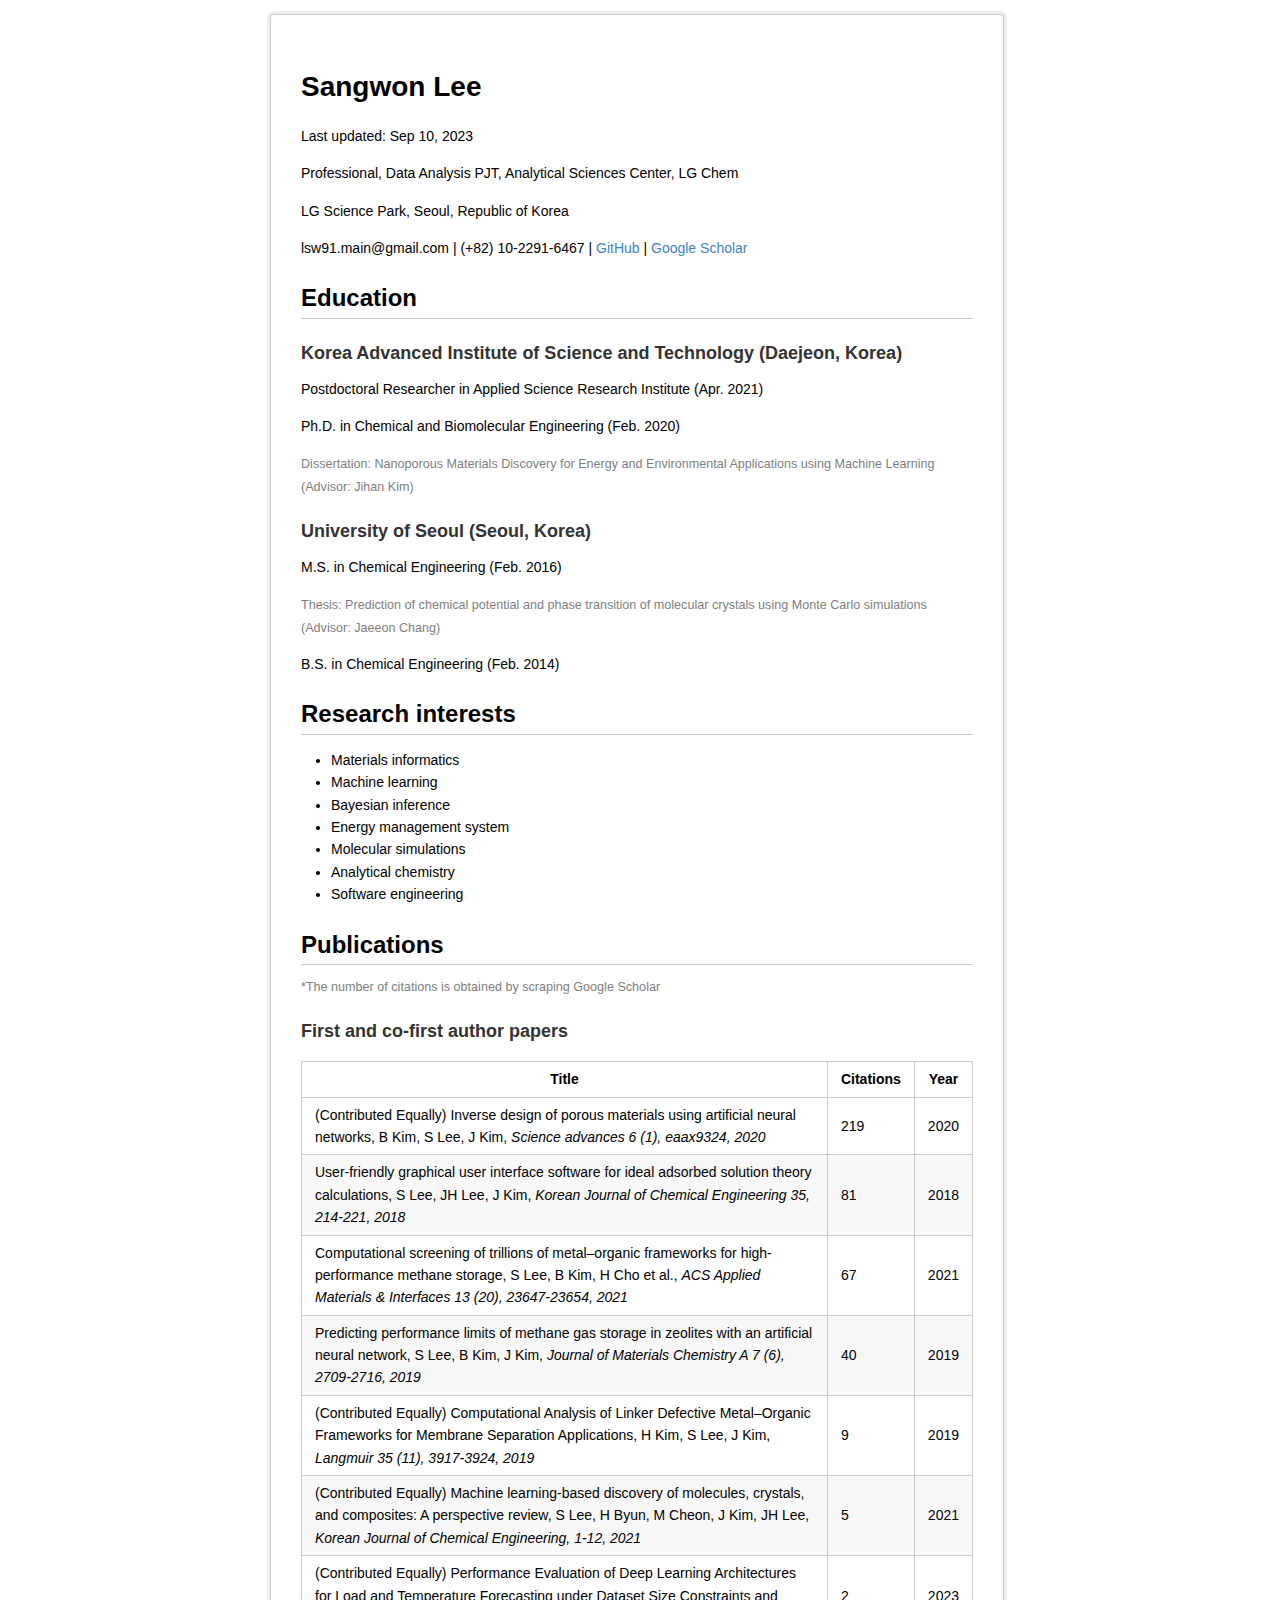
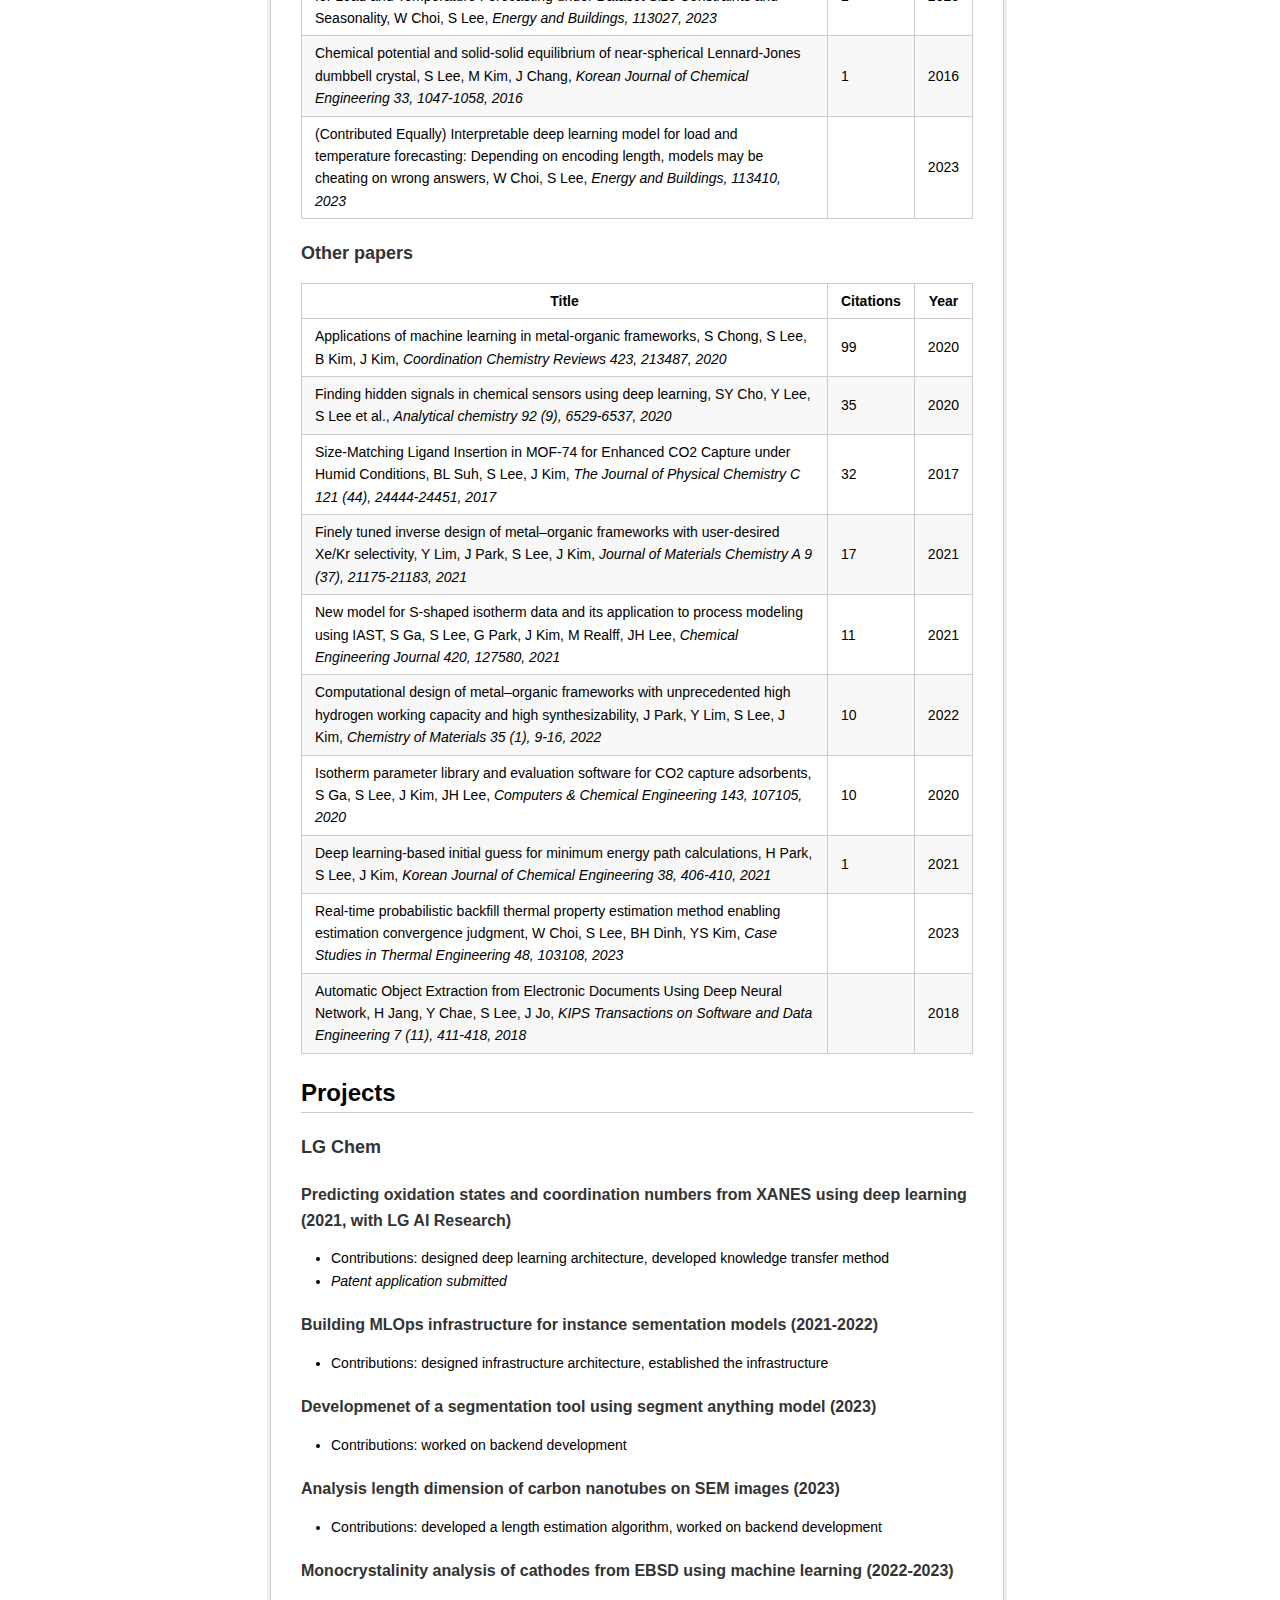
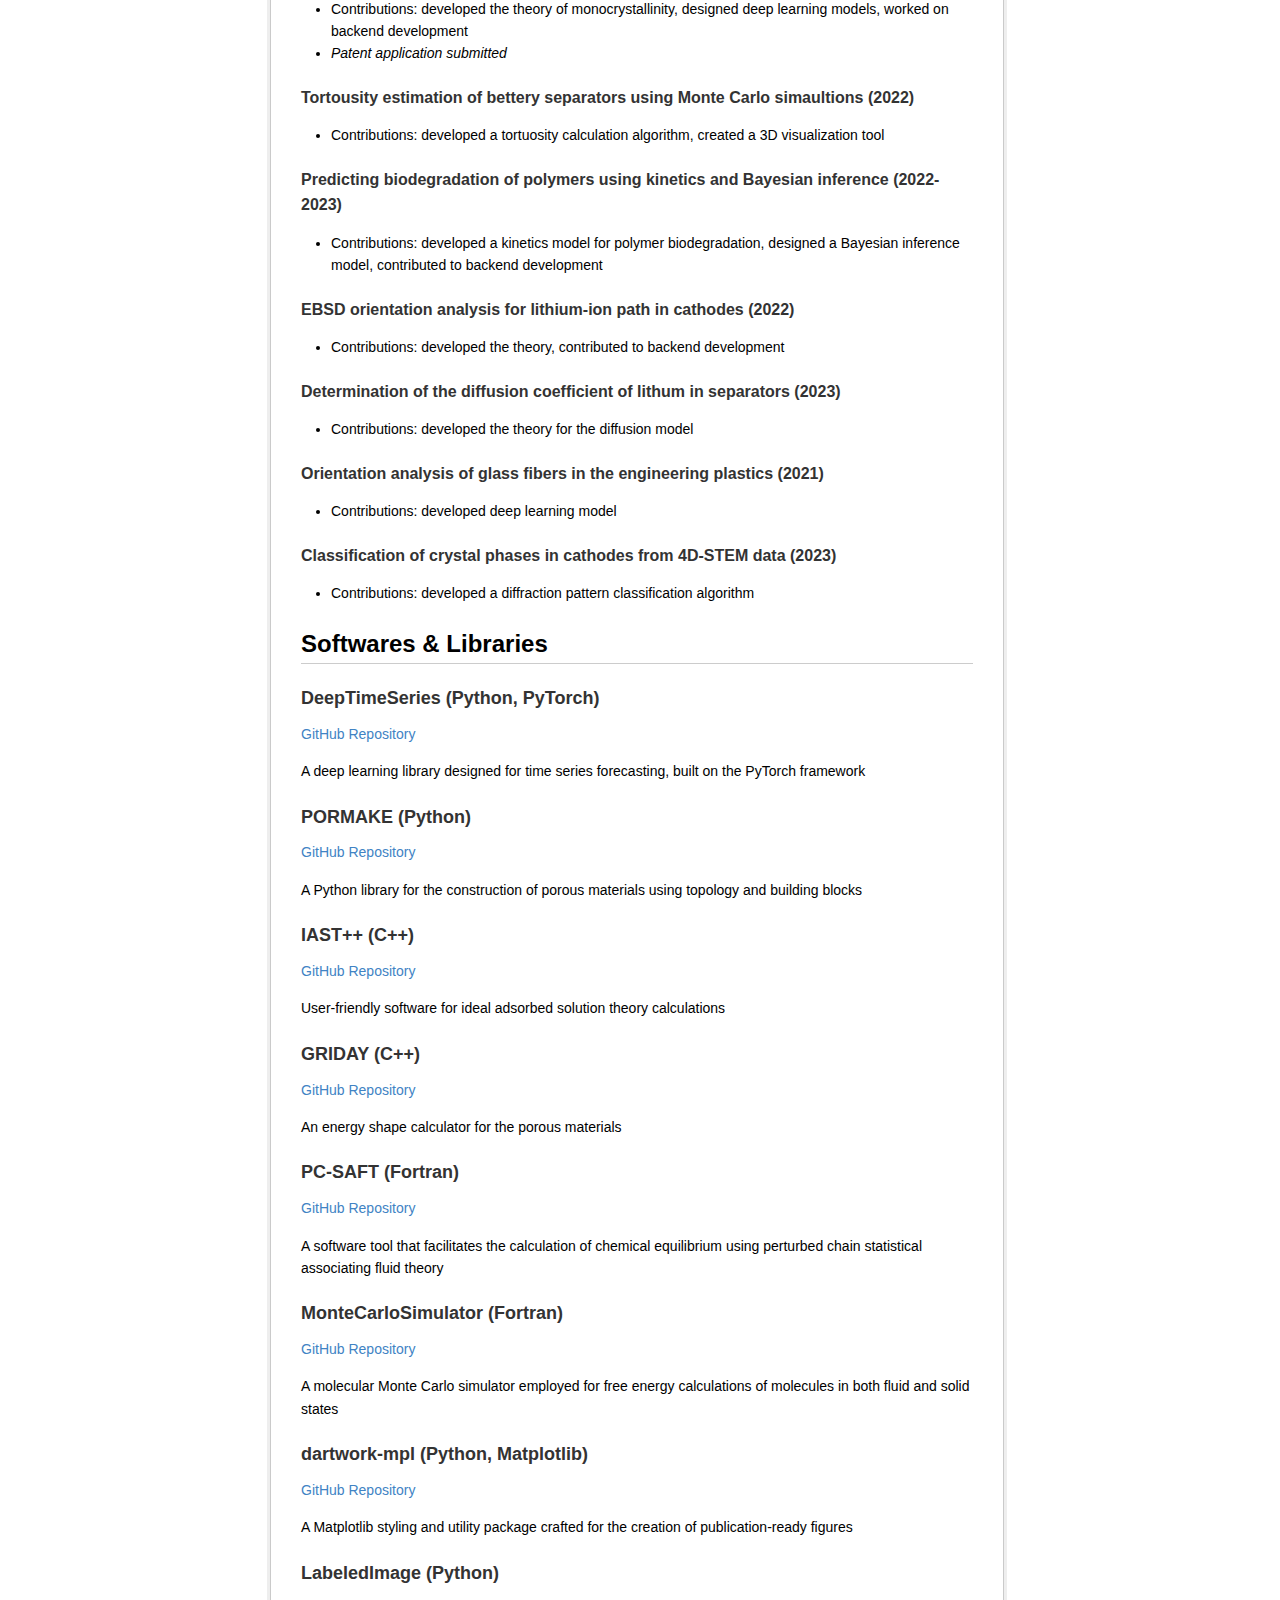
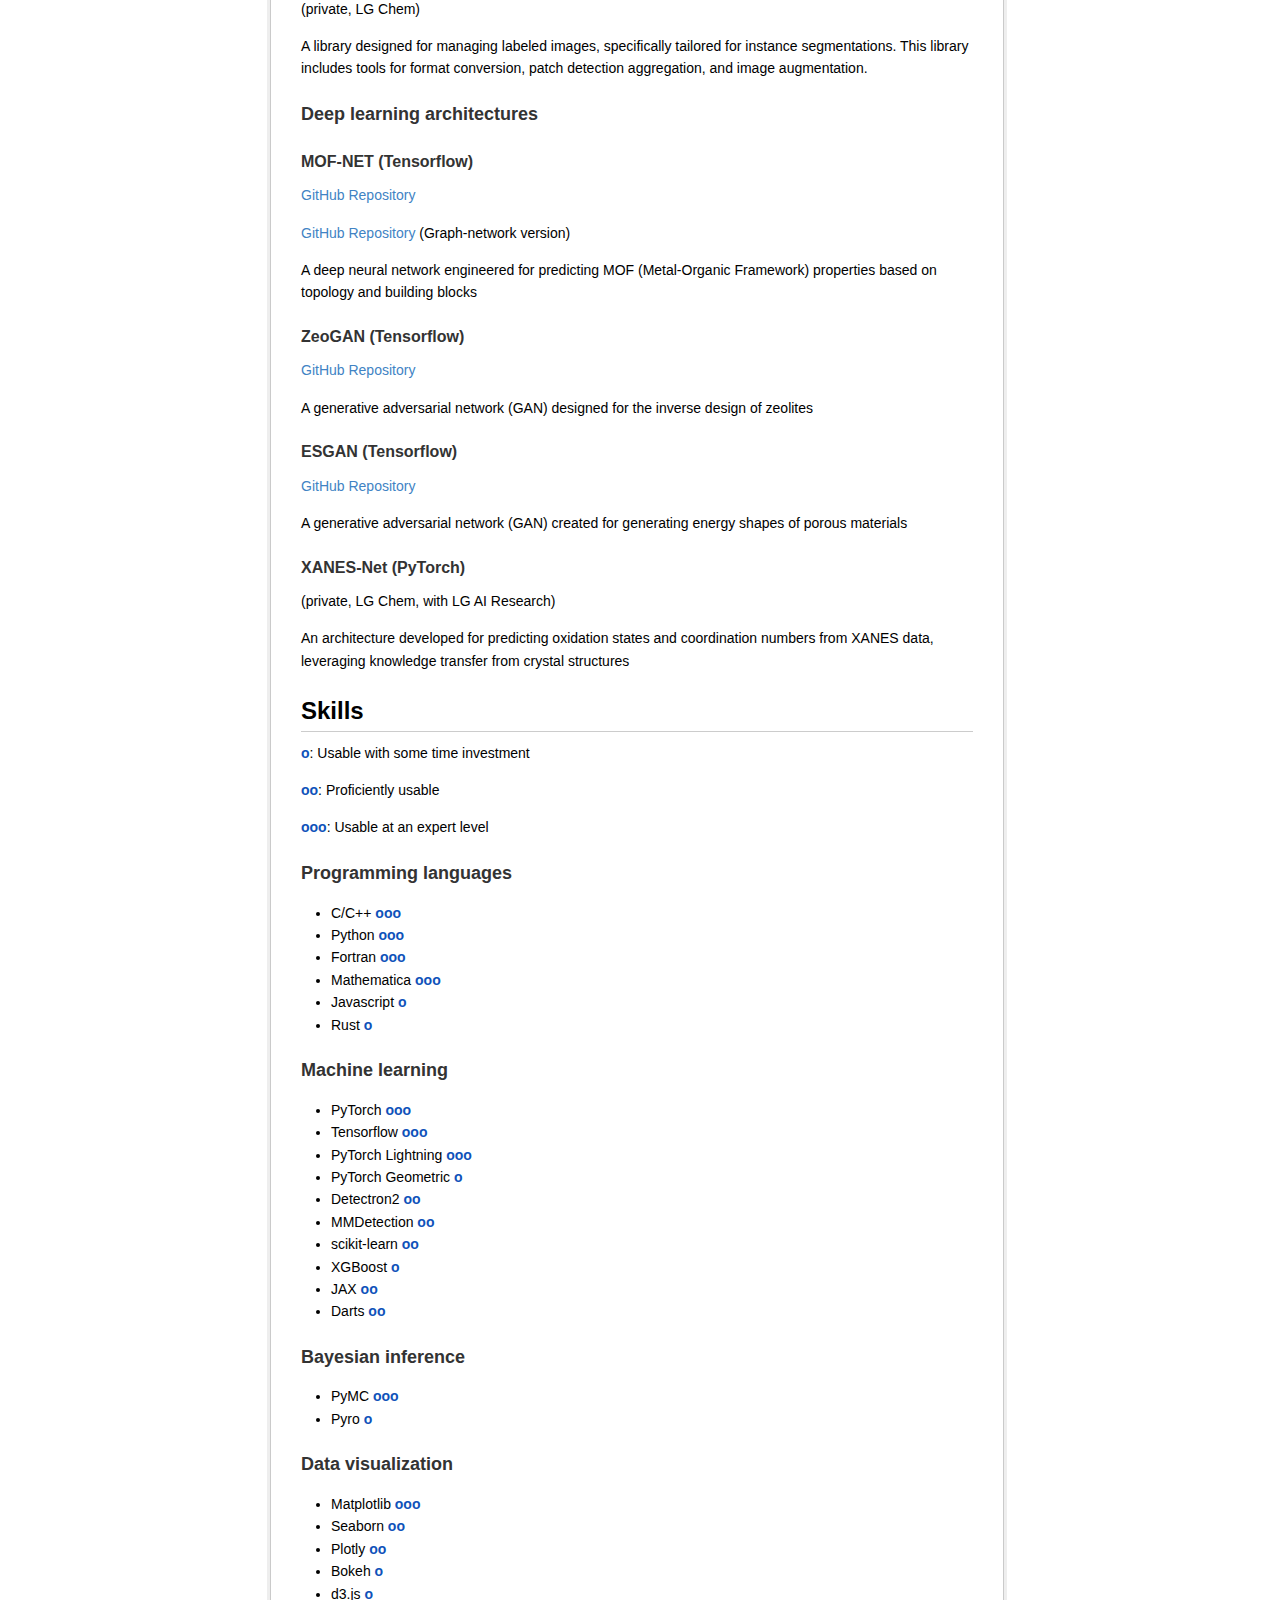
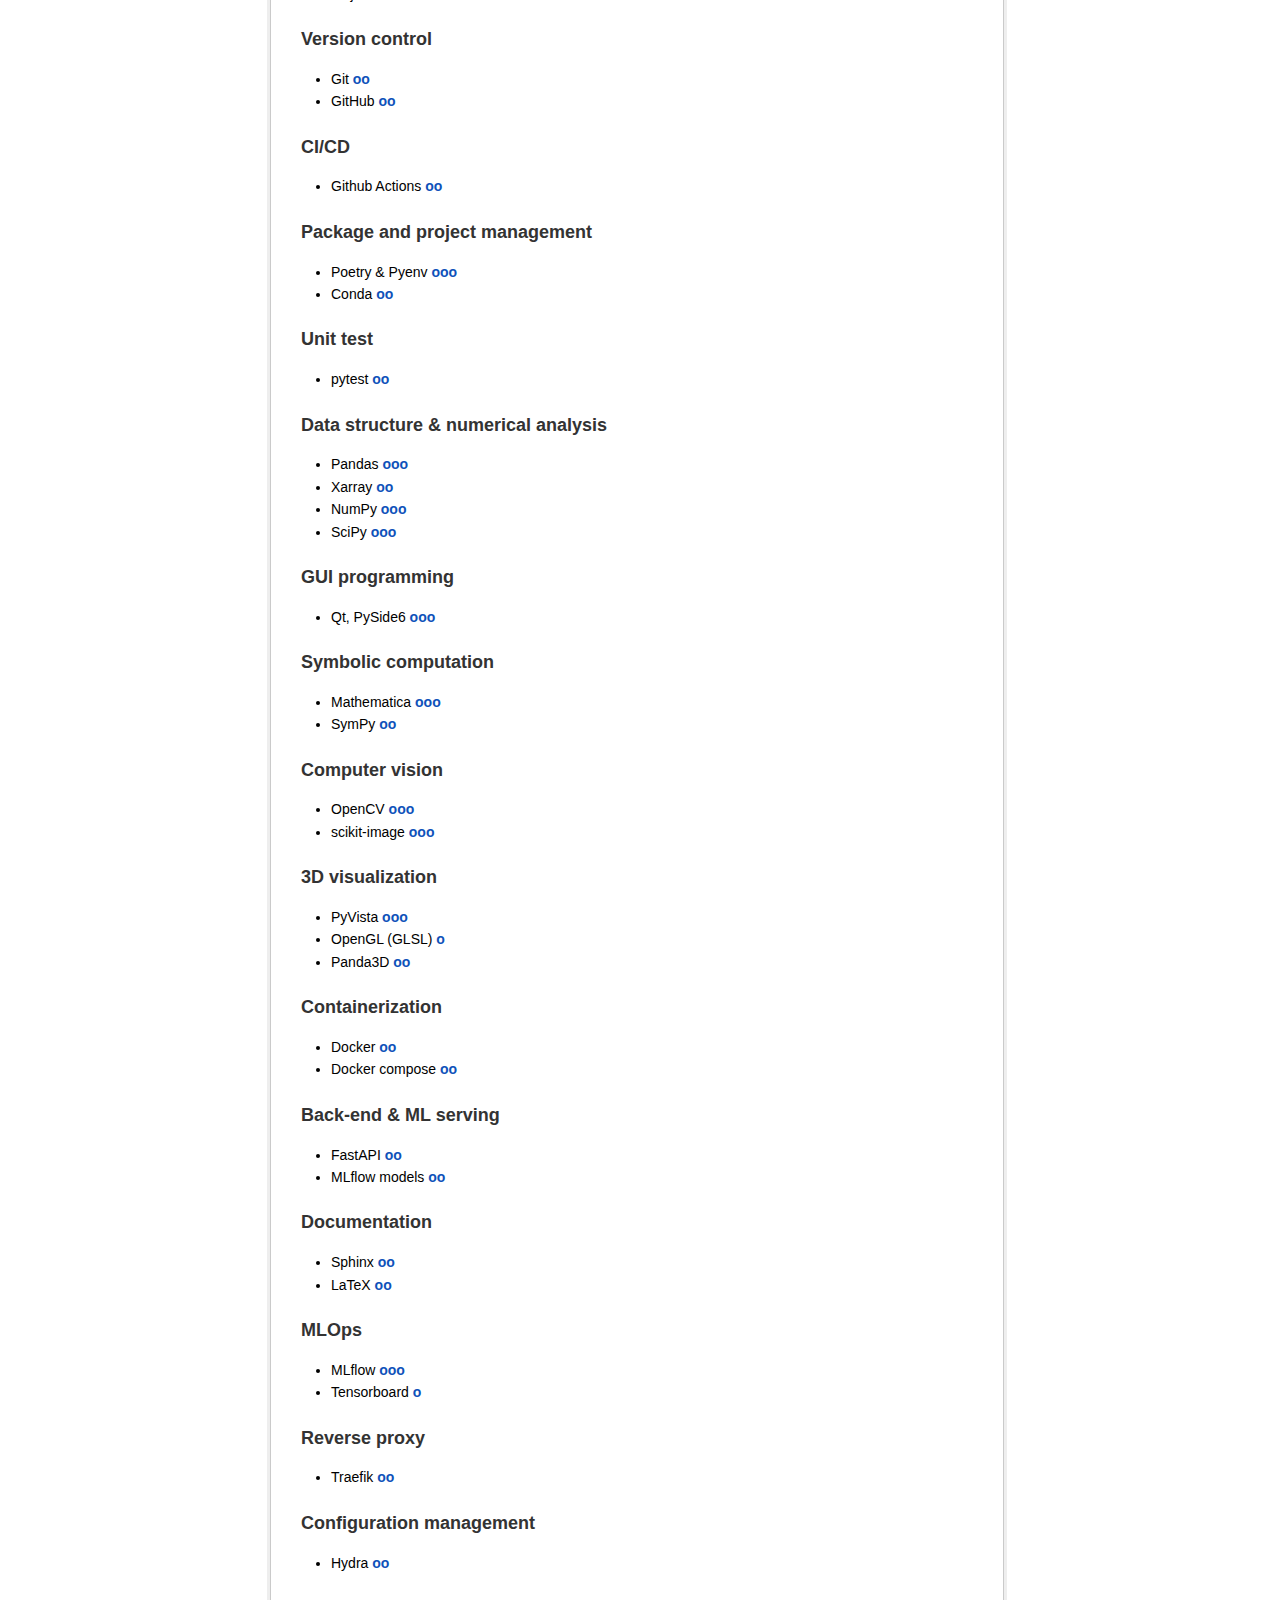
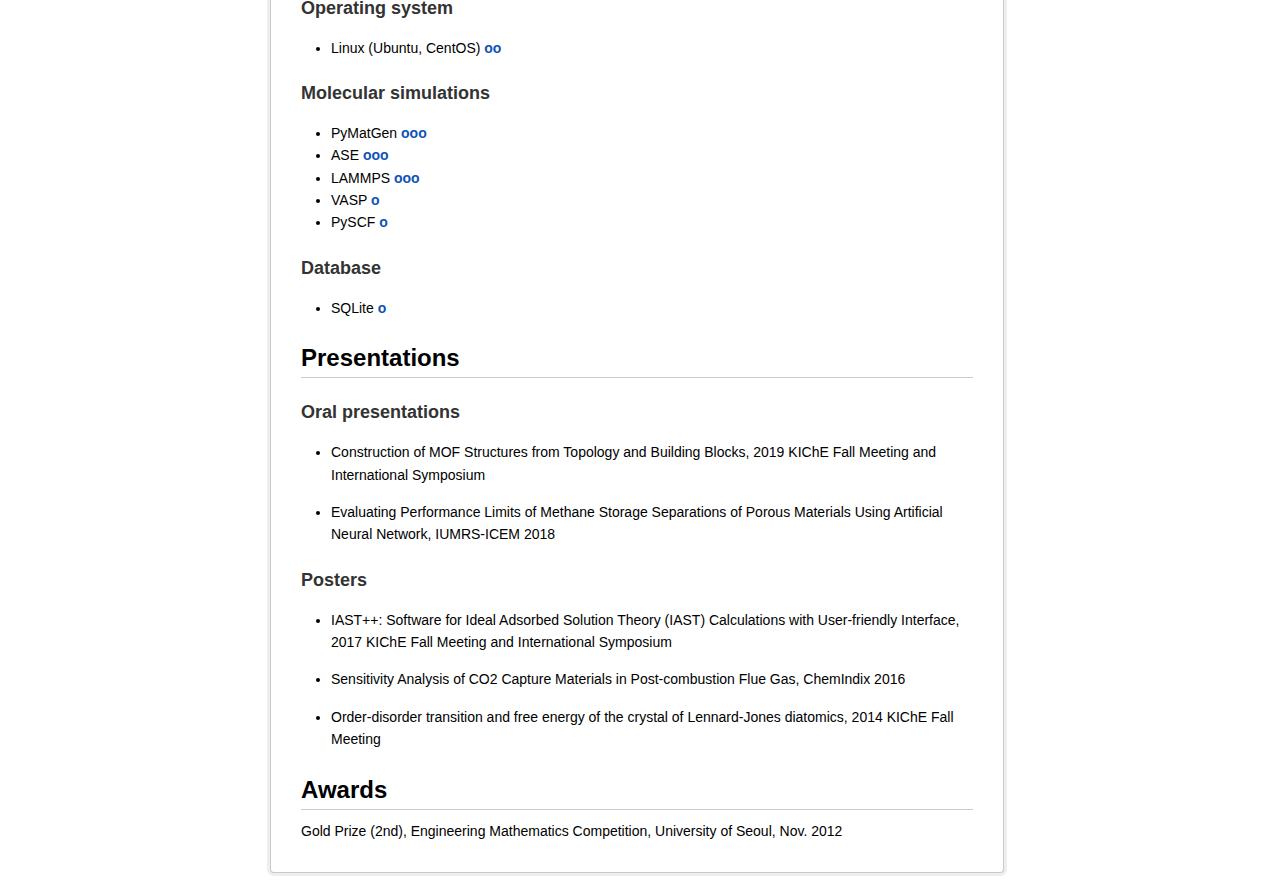
==== Curriculum Vitae - Sangwon Lee.html @ f8ebe9ea "Update CV" ====
<!DOCTYPE html>
<html xmlns="http://www.w3.org/1999/xhtml" lang="" xml:lang="">
<head>
  <meta charset="utf-8" />
  <meta name="generator" content="pandoc" />
  <meta name="viewport" content="width=device-width, initial-scale=1.0, user-scalable=yes" />
  <title>Sangwon Lee</title>
  <style>
    code{white-space: pre-wrap;}
    span.smallcaps{font-variant: small-caps;}
    span.underline{text-decoration: underline;}
    div.column{display: inline-block; vertical-align: top; width: 50%;}
    div.hanging-indent{margin-left: 1.5em; text-indent: -1.5em;}
    ul.task-list{list-style: none;}
    .display.math{display: block; text-align: center; margin: 0.5rem auto;}
  </style>
  <link rel="stylesheet" href="github-pandoc.css" />
  <!--[if lt IE 9]>
    <script src="//cdnjs.cloudflare.com/ajax/libs/html5shiv/3.7.3/html5shiv-printshiv.min.js"></script>
  <![endif]-->
</head>
<body>
<header id="title-block-header">
<h1 class="title">Sangwon Lee</h1>
</header>
<p>Last updated: Sep 10, 2023</p>
<p>Professional, Data Analysis PJT, Analytical Sciences Center, LG
Chem</p>
<p>LG Science Park, Seoul, Republic of Korea</p>
<p>lsw91.main@gmail.com | (+82) 10-2291-6467 | <a
href="https://github.com/Sangwon91">GitHub</a> | <a
href="https://scholar.google.com/citations?user=-TInzSAAAAAJ">Google
Scholar</a></p>
<h2 id="education">Education</h2>
<h3
id="korea-advanced-institute-of-science-and-technology-daejeon-korea">Korea
Advanced Institute of Science and Technology (Daejeon, Korea)</h3>
<p>Postdoctoral Researcher in Applied Science Research Institute
(Apr. 2021)</p>
<p>Ph.D. in Chemical and Biomolecular Engineering (Feb. 2020)</p>
<p><span style="font-size: 90%; color: gray">Dissertation: Nanoporous
Materials Discovery for Energy and Environmental Applications using
Machine Learning (Advisor: Jihan Kim)</span></p>
<h3 id="university-of-seoul-seoul-korea">University of Seoul (Seoul,
Korea)</h3>
<p>M.S. in Chemical Engineering (Feb. 2016)</p>
<p><span style="font-size: 90%; color: gray">Thesis: Prediction of
chemical potential and phase transition of molecular crystals using
Monte Carlo simulations (Advisor: Jaeeon Chang)</span></p>
<p>B.S. in Chemical Engineering (Feb. 2014)</p>
<h2 id="research-interests">Research interests</h2>
<ul>
<li>Materials informatics</li>
<li>Machine learning</li>
<li>Bayesian inference</li>
<li>Energy management system</li>
<li>Molecular simulations</li>
<li>Analytical chemistry</li>
<li>Software engineering</li>
</ul>
<h2 id="publications">Publications</h2>
<p><span style="font-size: 90%; color: gray">*The number of citations is
obtained by scraping Google Scholar</span></p>
<div class="line-block"></div>
<h3 id="first-and-co-first-author-papers">First and co-first author
papers</h3>
<table>
<colgroup>
<col style="width: 92%" />
<col style="width: 4%" />
<col style="width: 2%" />
</colgroup>
<thead>
<tr class="header">
<th>Title</th>
<th>Citations</th>
<th>Year</th>
</tr>
</thead>
<tbody>
<tr class="odd">
<td>(Contributed Equally) Inverse design of porous materials using
artificial neural networks, B Kim, S Lee, J Kim, <em>Science advances 6
(1), eaax9324, 2020</em></td>
<td>219</td>
<td>2020</td>
</tr>
<tr class="even">
<td>User-friendly graphical user interface software for ideal adsorbed
solution theory calculations, S Lee, JH Lee, J Kim, <em>Korean Journal
of Chemical Engineering 35, 214-221, 2018</em></td>
<td>81</td>
<td>2018</td>
</tr>
<tr class="odd">
<td>Computational screening of trillions of metal–organic frameworks for
high-performance methane storage, S Lee, B Kim, H Cho et al., <em>ACS
Applied Materials &amp; Interfaces 13 (20), 23647-23654, 2021</em></td>
<td>67</td>
<td>2021</td>
</tr>
<tr class="even">
<td>Predicting performance limits of methane gas storage in zeolites
with an artificial neural network, S Lee, B Kim, J Kim, <em>Journal of
Materials Chemistry A 7 (6), 2709-2716, 2019</em></td>
<td>40</td>
<td>2019</td>
</tr>
<tr class="odd">
<td>(Contributed Equally) Computational Analysis of Linker Defective
Metal–Organic Frameworks for Membrane Separation Applications, H Kim, S
Lee, J Kim, <em>Langmuir 35 (11), 3917-3924, 2019</em></td>
<td>9</td>
<td>2019</td>
</tr>
<tr class="even">
<td>(Contributed Equally) Machine learning-based discovery of molecules,
crystals, and composites: A perspective review, S Lee, H Byun, M Cheon,
J Kim, JH Lee, <em>Korean Journal of Chemical Engineering, 1-12,
2021</em></td>
<td>5</td>
<td>2021</td>
</tr>
<tr class="odd">
<td>(Contributed Equally) Performance Evaluation of Deep Learning
Architectures for Load and Temperature Forecasting under Dataset Size
Constraints and Seasonality, W Choi, S Lee, <em>Energy and Buildings,
113027, 2023</em></td>
<td>2</td>
<td>2023</td>
</tr>
<tr class="even">
<td>Chemical potential and solid-solid equilibrium of near-spherical
Lennard-Jones dumbbell crystal, S Lee, M Kim, J Chang, <em>Korean
Journal of Chemical Engineering 33, 1047-1058, 2016</em></td>
<td>1</td>
<td>2016</td>
</tr>
<tr class="odd">
<td>(Contributed Equally) Interpretable deep learning model for load and
temperature forecasting: Depending on encoding length, models may be
cheating on wrong answers, W Choi, S Lee, <em>Energy and Buildings,
113410, 2023</em></td>
<td></td>
<td>2023</td>
</tr>
</tbody>
</table>
<h3 id="other-papers">Other papers</h3>
<table>
<colgroup>
<col style="width: 92%" />
<col style="width: 5%" />
<col style="width: 2%" />
</colgroup>
<thead>
<tr class="header">
<th>Title</th>
<th>Citations</th>
<th>Year</th>
</tr>
</thead>
<tbody>
<tr class="odd">
<td>Applications of machine learning in metal-organic frameworks, S
Chong, S Lee, B Kim, J Kim, <em>Coordination Chemistry Reviews 423,
213487, 2020</em></td>
<td>99</td>
<td>2020</td>
</tr>
<tr class="even">
<td>Finding hidden signals in chemical sensors using deep learning, SY
Cho, Y Lee, S Lee et al., <em>Analytical chemistry 92 (9), 6529-6537,
2020</em></td>
<td>35</td>
<td>2020</td>
</tr>
<tr class="odd">
<td>Size-Matching Ligand Insertion in MOF-74 for Enhanced CO2 Capture
under Humid Conditions, BL Suh, S Lee, J Kim, <em>The Journal of
Physical Chemistry C 121 (44), 24444-24451, 2017</em></td>
<td>32</td>
<td>2017</td>
</tr>
<tr class="even">
<td>Finely tuned inverse design of metal–organic frameworks with
user-desired Xe/Kr selectivity, Y Lim, J Park, S Lee, J Kim, <em>Journal
of Materials Chemistry A 9 (37), 21175-21183, 2021</em></td>
<td>17</td>
<td>2021</td>
</tr>
<tr class="odd">
<td>New model for S-shaped isotherm data and its application to process
modeling using IAST, S Ga, S Lee, G Park, J Kim, M Realff, JH Lee,
<em>Chemical Engineering Journal 420, 127580, 2021</em></td>
<td>11</td>
<td>2021</td>
</tr>
<tr class="even">
<td>Computational design of metal–organic frameworks with unprecedented
high hydrogen working capacity and high synthesizability, J Park, Y Lim,
S Lee, J Kim, <em>Chemistry of Materials 35 (1), 9-16, 2022</em></td>
<td>10</td>
<td>2022</td>
</tr>
<tr class="odd">
<td>Isotherm parameter library and evaluation software for CO2 capture
adsorbents, S Ga, S Lee, J Kim, JH Lee, <em>Computers &amp; Chemical
Engineering 143, 107105, 2020</em></td>
<td>10</td>
<td>2020</td>
</tr>
<tr class="even">
<td>Deep learning-based initial guess for minimum energy path
calculations, H Park, S Lee, J Kim, <em>Korean Journal of Chemical
Engineering 38, 406-410, 2021</em></td>
<td>1</td>
<td>2021</td>
</tr>
<tr class="odd">
<td>Real-time probabilistic backfill thermal property estimation method
enabling estimation convergence judgment, W Choi, S Lee, BH Dinh, YS
Kim, <em>Case Studies in Thermal Engineering 48, 103108, 2023</em></td>
<td></td>
<td>2023</td>
</tr>
<tr class="even">
<td>Automatic Object Extraction from Electronic Documents Using Deep
Neural Network, H Jang, Y Chae, S Lee, J Jo, <em>KIPS Transactions on
Software and Data Engineering 7 (11), 411-418, 2018</em></td>
<td></td>
<td>2018</td>
</tr>
</tbody>
</table>
<h2 id="projects">Projects</h2>
<h3 id="lg-chem">LG Chem</h3>
<h4
id="predicting-oxidation-states-and-coordination-numbers-from-xanes-using-deep-learning-2021-with-lg-ai-research">Predicting
oxidation states and coordination numbers from XANES using deep learning
(2021, with LG AI Research)</h4>
<ul>
<li>Contributions: designed deep learning architecture, developed
knowledge transfer method</li>
<li><em>Patent application submitted</em></li>
</ul>
<h4
id="building-mlops-infrastructure-for-instance-sementation-models-2021-2022">Building
MLOps infrastructure for instance sementation models (2021-2022)</h4>
<ul>
<li>Contributions: designed infrastructure architecture, established the
infrastructure</li>
</ul>
<h4
id="developmenet-of-a-segmentation-tool-using-segment-anything-model-2023">Developmenet
of a segmentation tool using segment anything model (2023)</h4>
<ul>
<li>Contributions: worked on backend development</li>
</ul>
<h4
id="analysis-length-dimension-of-carbon-nanotubes-on-sem-images-2023">Analysis
length dimension of carbon nanotubes on SEM images (2023)</h4>
<ul>
<li>Contributions: developed a length estimation algorithm, worked on
backend development</li>
</ul>
<h4
id="monocrystalinity-analysis-of-cathodes-from-ebsd-using-machine-learning-2022-2023">Monocrystalinity
analysis of cathodes from EBSD using machine learning (2022-2023)</h4>
<ul>
<li>Contributions: developed the theory of monocrystallinity, designed
deep learning models, worked on backend development</li>
<li><em>Patent application submitted</em></li>
</ul>
<h4
id="tortousity-estimation-of-bettery-separators-using-monte-carlo-simaultions-2022">Tortousity
estimation of bettery separators using Monte Carlo simaultions
(2022)</h4>
<ul>
<li>Contributions: developed a tortuosity calculation algorithm, created
a 3D visualization tool</li>
</ul>
<h4
id="predicting-biodegradation-of-polymers-using-kinetics-and-bayesian-inference-2022-2023">Predicting
biodegradation of polymers using kinetics and Bayesian inference
(2022-2023)</h4>
<ul>
<li>Contributions: developed a kinetics model for polymer
biodegradation, designed a Bayesian inference model, contributed to
backend development</li>
</ul>
<h4
id="ebsd-orientation-analysis-for-lithium-ion-path-in-cathodes-2022">EBSD
orientation analysis for lithium-ion path in cathodes (2022)</h4>
<ul>
<li>Contributions: developed the theory, contributed to backend
development</li>
</ul>
<h4
id="determination-of-the-diffusion-coefficient-of-lithum-in-separators-2023">Determination
of the diffusion coefficient of lithum in separators (2023)</h4>
<ul>
<li>Contributions: developed the theory for the diffusion model</li>
</ul>
<h4
id="orientation-analysis-of-glass-fibers-in-the-engineering-plastics-2021">Orientation
analysis of glass fibers in the engineering plastics (2021)</h4>
<ul>
<li>Contributions: developed deep learning model</li>
</ul>
<h4
id="classification-of-crystal-phases-in-cathodes-from-4d-stem-data-2023">Classification
of crystal phases in cathodes from 4D-STEM data (2023)</h4>
<ul>
<li>Contributions: developed a diffraction pattern classification
algorithm</li>
</ul>
<h2 id="softwares-libraries">Softwares &amp; Libraries</h2>
<h3 id="deeptimeseries-python-pytorch">DeepTimeSeries (Python,
PyTorch)</h3>
<p><a href="https://github.com/BET-lab/DeepTimeSeries">GitHub
Repository</a></p>
<p>A deep learning library designed for time series forecasting, built
on the PyTorch framework</p>
<h3 id="pormake-python">PORMAKE (Python)</h3>
<p><a href="https://github.com/Sangwon91/PORMAKE">GitHub
Repository</a></p>
<p>A Python library for the construction of porous materials using
topology and building blocks</p>
<h3 id="iast-c">IAST++ (C++)</h3>
<p><a href="https://github.com/Sangwon91/IASTpp">GitHub
Repository</a></p>
<p>User-friendly software for ideal adsorbed solution theory
calculations</p>
<h3 id="griday-c">GRIDAY (C++)</h3>
<p><a href="https://github.com/Sangwon91/GRIDAY">GitHub
Repository</a></p>
<p>An energy shape calculator for the porous materials</p>
<h3 id="pc-saft-fortran">PC-SAFT (Fortran)</h3>
<p><a href="https://github.com/Sangwon91/PC-SAFT">GitHub
Repository</a></p>
<p>A software tool that facilitates the calculation of chemical
equilibrium using perturbed chain statistical associating fluid
theory</p>
<h3 id="montecarlosimulator-fortran">MonteCarloSimulator (Fortran)</h3>
<p><a href="https://github.com/Sangwon91/MonteCarloSimulator">GitHub
Repository</a></p>
<p>A molecular Monte Carlo simulator employed for free energy
calculations of molecules in both fluid and solid states</p>
<h3 id="dartwork-mpl-python-matplotlib">dartwork-mpl (Python,
Matplotlib)</h3>
<p><a href="https://github.com/BET-lab/dartwork-mpl">GitHub
Repository</a></p>
<p>A Matplotlib styling and utility package crafted for the creation of
publication-ready figures</p>
<h3 id="labeledimage-python">LabeledImage (Python)</h3>
<p>(private, LG Chem)</p>
<p>A library designed for managing labeled images, specifically tailored
for instance segmentations. This library includes tools for format
conversion, patch detection aggregation, and image augmentation.</p>
<h3 id="deep-learning-architectures">Deep learning architectures</h3>
<h4 id="mof-net-tensorflow">MOF-NET (Tensorflow)</h4>
<p><a href="https://github.com/Sangwon91/MOF-NET">GitHub
Repository</a></p>
<p><a href="https://github.com/Sangwon91/MOF-NET-GRAPH">GitHub
Repository</a> (Graph-network version)</p>
<p>A deep neural network engineered for predicting MOF (Metal-Organic
Framework) properties based on topology and building blocks</p>
<h4 id="zeogan-tensorflow">ZeoGAN (Tensorflow)</h4>
<p><a href="https://github.com/Sangwon91/ZeoGAN">GitHub
Repository</a></p>
<p>A generative adversarial network (GAN) designed for the inverse
design of zeolites</p>
<h4 id="esgan-tensorflow">ESGAN (Tensorflow)</h4>
<p><a href="https://github.com/Sangwon91/ESGAN">GitHub
Repository</a></p>
<p>A generative adversarial network (GAN) created for generating energy
shapes of porous materials</p>
<h4 id="xanes-net-pytorch">XANES-Net (PyTorch)</h4>
<p>(private, LG Chem, with LG AI Research)</p>
<p>An architecture developed for predicting oxidation states and
coordination numbers from XANES data, leveraging knowledge transfer from
crystal structures</p>
<h2 id="skills">Skills</h2>
<p><span style="color:#0F52BA;"><b>o</b></span>: Usable with some time
investment</p>
<p><span style="color:#0F52BA;"><b>oo</b></span>: Proficiently
usable</p>
<p><span style="color:#0F52BA;"><b>ooo</b></span>: Usable at an expert
level</p>
<h3 id="programming-languages">Programming languages</h3>
<ul>
<li>C/C++ <span style="color:#0F52BA;"><b>ooo</b></span></li>
<li>Python <span style="color:#0F52BA;"><b>ooo</b></span></li>
<li>Fortran <span style="color:#0F52BA;"><b>ooo</b></span></li>
<li>Mathematica <span style="color:#0F52BA;"><b>ooo</b></span></li>
<li>Javascript <span style="color:#0F52BA;"><b>o</b></span></li>
<li>Rust <span style="color:#0F52BA;"><b>o</b></span></li>
</ul>
<h3 id="machine-learning">Machine learning</h3>
<ul>
<li>PyTorch <span style="color:#0F52BA;"><b>ooo</b></span></li>
<li>Tensorflow <span style="color:#0F52BA;"><b>ooo</b></span></li>
<li>PyTorch Lightning <span
style="color:#0F52BA;"><b>ooo</b></span></li>
<li>PyTorch Geometric <span style="color:#0F52BA;"><b>o</b></span></li>
<li>Detectron2 <span style="color:#0F52BA;"><b>oo</b></span></li>
<li>MMDetection <span style="color:#0F52BA;"><b>oo</b></span></li>
<li>scikit-learn <span style="color:#0F52BA;"><b>oo</b></span></li>
<li>XGBoost <span style="color:#0F52BA;"><b>o</b></span></li>
<li>JAX <span style="color:#0F52BA;"><b>oo</b></span></li>
<li>Darts <span style="color:#0F52BA;"><b>oo</b></span></li>
</ul>
<h3 id="bayesian-inference">Bayesian inference</h3>
<ul>
<li>PyMC <span style="color:#0F52BA;"><b>ooo</b></span></li>
<li>Pyro <span style="color:#0F52BA;"><b>o</b></span></li>
</ul>
<h3 id="data-visualization">Data visualization</h3>
<ul>
<li>Matplotlib <span style="color:#0F52BA;"><b>ooo</b></span></li>
<li>Seaborn <span style="color:#0F52BA;"><b>oo</b></span></li>
<li>Plotly <span style="color:#0F52BA;"><b>oo</b></span></li>
<li>Bokeh <span style="color:#0F52BA;"><b>o</b></span></li>
<li>d3.js <span style="color:#0F52BA;"><b>o</b></span></li>
</ul>
<h3 id="version-control">Version control</h3>
<ul>
<li>Git <span style="color:#0F52BA;"><b>oo</b></span></li>
<li>GitHub <span style="color:#0F52BA;"><b>oo</b></span></li>
</ul>
<h3 id="cicd">CI/CD</h3>
<ul>
<li>Github Actions <span style="color:#0F52BA;"><b>oo</b></span></li>
</ul>
<h3 id="package-and-project-management">Package and project
management</h3>
<ul>
<li>Poetry &amp; Pyenv <span
style="color:#0F52BA;"><b>ooo</b></span></li>
<li>Conda <span style="color:#0F52BA;"><b>oo</b></span></li>
</ul>
<h3 id="unit-test">Unit test</h3>
<ul>
<li>pytest <span style="color:#0F52BA;"><b>oo</b></span></li>
</ul>
<h3 id="data-structure-numerical-analysis">Data structure &amp;
numerical analysis</h3>
<ul>
<li>Pandas <span style="color:#0F52BA;"><b>ooo</b></span></li>
<li>Xarray <span style="color:#0F52BA;"><b>oo</b></span></li>
<li>NumPy <span style="color:#0F52BA;"><b>ooo</b></span></li>
<li>SciPy <span style="color:#0F52BA;"><b>ooo</b></span></li>
</ul>
<h3 id="gui-programming">GUI programming</h3>
<ul>
<li>Qt, PySide6 <span style="color:#0F52BA;"><b>ooo</b></span></li>
</ul>
<h3 id="symbolic-computation">Symbolic computation</h3>
<ul>
<li>Mathematica <span style="color:#0F52BA;"><b>ooo</b></span></li>
<li>SymPy <span style="color:#0F52BA;"><b>oo</b></span></li>
</ul>
<h3 id="computer-vision">Computer vision</h3>
<ul>
<li>OpenCV <span style="color:#0F52BA;"><b>ooo</b></span></li>
<li>scikit-image <span style="color:#0F52BA;"><b>ooo</b></span></li>
</ul>
<h3 id="d-visualization">3D visualization</h3>
<ul>
<li>PyVista <span style="color:#0F52BA;"><b>ooo</b></span></li>
<li>OpenGL (GLSL) <span style="color:#0F52BA;"><b>o</b></span></li>
<li>Panda3D <span style="color:#0F52BA;"><b>oo</b></span></li>
</ul>
<h3 id="containerization">Containerization</h3>
<ul>
<li>Docker <span style="color:#0F52BA;"><b>oo</b></span></li>
<li>Docker compose <span style="color:#0F52BA;"><b>oo</b></span></li>
</ul>
<h3 id="back-end-ml-serving">Back-end &amp; ML serving</h3>
<ul>
<li>FastAPI <span style="color:#0F52BA;"><b>oo</b></span></li>
<li>MLflow models <span style="color:#0F52BA;"><b>oo</b></span></li>
</ul>
<h3 id="documentation">Documentation</h3>
<ul>
<li>Sphinx <span style="color:#0F52BA;"><b>oo</b></span></li>
<li>LaTeX <span style="color:#0F52BA;"><b>oo</b></span></li>
</ul>
<h3 id="mlops">MLOps</h3>
<ul>
<li>MLflow <span style="color:#0F52BA;"><b>ooo</b></span></li>
<li>Tensorboard <span style="color:#0F52BA;"><b>o</b></span></li>
</ul>
<h3 id="reverse-proxy">Reverse proxy</h3>
<ul>
<li>Traefik <span style="color:#0F52BA;"><b>oo</b></span></li>
</ul>
<h3 id="configuration-management">Configuration management</h3>
<ul>
<li>Hydra <span style="color:#0F52BA;"><b>oo</b></span></li>
</ul>
<h3 id="operating-system">Operating system</h3>
<ul>
<li>Linux (Ubuntu, CentOS) <span
style="color:#0F52BA;"><b>oo</b></span></li>
</ul>
<h3 id="molecular-simulations">Molecular simulations</h3>
<ul>
<li>PyMatGen <span style="color:#0F52BA;"><b>ooo</b></span></li>
<li>ASE <span style="color:#0F52BA;"><b>ooo</b></span></li>
<li>LAMMPS <span style="color:#0F52BA;"><b>ooo</b></span></li>
<li>VASP <span style="color:#0F52BA;"><b>o</b></span></li>
<li>PySCF <span style="color:#0F52BA;"><b>o</b></span></li>
</ul>
<h3 id="database">Database</h3>
<ul>
<li>SQLite <span style="color:#0F52BA;"><b>o</b></span></li>
</ul>
<h2 id="presentations">Presentations</h2>
<h3 id="oral-presentations">Oral presentations</h3>
<ul>
<li><p>Construction of MOF Structures from Topology and Building Blocks,
2019 KIChE Fall Meeting and International Symposium</p></li>
<li><p>Evaluating Performance Limits of Methane Storage Separations of
Porous Materials Using Artificial Neural Network, IUMRS-ICEM
2018</p></li>
</ul>
<h3 id="posters">Posters</h3>
<ul>
<li><p>IAST++: Software for Ideal Adsorbed Solution Theory (IAST)
Calculations with User-friendly Interface, 2017 KIChE Fall Meeting and
International Symposium</p></li>
<li><p>Sensitivity Analysis of CO2 Capture Materials in Post-combustion
Flue Gas, ChemIndix 2016</p></li>
<li><p>Order-disorder transition and free energy of the crystal of
Lennard-Jones diatomics, 2014 KIChE Fall Meeting</p></li>
</ul>
<h2 id="awards">Awards</h2>
<p>Gold Prize (2nd), Engineering Mathematics Competition, University of
Seoul, Nov. 2012</p>
</body>
</html>
---- github-pandoc.css ----
/*! normalize.css v2.1.3 | MIT License | git.io/normalize */

/* ==========================================================================
   HTML5 display definitions
   ========================================================================== */

/**
 * Correct `block` display not defined in IE 8/9.
 */

article,
aside,
details,
figcaption,
figure,
footer,
header,
hgroup,
main,
nav,
section,
summary {
    display: block;
}

/**
  * Correct `inline-block` display not defined in IE 8/9.
  */

audio,
canvas,
video {
    display: inline-block;
}

/**
  * Prevent modern browsers from displaying `audio` without controls.
  * Remove excess height in iOS 5 devices.
  */

audio:not([controls]) {
    display: none;
    height: 0;
}

/**
  * Address `[hidden]` styling not present in IE 8/9.
  * Hide the `template` element in IE, Safari, and Firefox < 22.
  */

[hidden],
template {
    display: none;
}

/* ==========================================================================
    Base
    ========================================================================== */

/**
  * 1. Set default font family to sans-serif.
  * 2. Prevent iOS text size adjust after orientation change, without disabling
  *    user zoom.
  */

html {
    font-family: sans-serif;
    /* 1 */
    -ms-text-size-adjust: 100%;
    /* 2 */
    -webkit-text-size-adjust: 100%;
    /* 2 */
}

/**
  * Remove default margin.
  */

body {
    margin: 0;
}

/* ==========================================================================
    Links
    ========================================================================== */

/**
  * Remove the gray background color from active links in IE 10.
  */

a {
    background: transparent;
}

/**
  * Address `outline` inconsistency between Chrome and other browsers.
  */

a:focus {
    outline: thin dotted;
}

/**
  * Improve readability when focused and also mouse hovered in all browsers.
  */

a:active,
a:hover {
    outline: 0;
}

/* ==========================================================================
    Typography
    ========================================================================== */

/**
  * Address variable `h1` font-size and margin within `section` and `article`
  * contexts in Firefox 4+, Safari 5, and Chrome.
  */

h1 {
    font-size: 2em;
    margin: 0.67em 0;
}

/**
  * Address styling not present in IE 8/9, Safari 5, and Chrome.
  */

abbr[title] {
    border-bottom: 1px dotted;
}

/**
  * Address style set to `bolder` in Firefox 4+, Safari 5, and Chrome.
  */

b,
strong {
    font-weight: bold;
}

/**
  * Address styling not present in Safari 5 and Chrome.
  */

dfn {
    font-style: italic;
}

/**
  * Address differences between Firefox and other browsers.
  */

hr {
    -moz-box-sizing: content-box;
    box-sizing: content-box;
    height: 0;
}

/**
  * Address styling not present in IE 8/9.
  */

mark {
    background: #ff0;
    color: #000;
}

/**
  * Correct font family set oddly in Safari 5 and Chrome.
  */

code,
kbd,
pre,
samp {
    font-family: monospace, serif;
    font-size: 1em;
}

/**
  * Improve readability of pre-formatted text in all browsers.
  */

pre {
    white-space: pre-wrap;
}

/**
  * Set consistent quote types.
  */

q {
    quotes: "\201C" "\201D" "\2018" "\2019";
}

/**
  * Address inconsistent and variable font size in all browsers.
  */

small {
    font-size: 80%;
}

/**
  * Prevent `sub` and `sup` affecting `line-height` in all browsers.
  */

sub,
sup {
    font-size: 75%;
    line-height: 0;
    position: relative;
    vertical-align: baseline;
}

sup {
    top: -0.5em;
}

sub {
    bottom: -0.25em;
}

/* ==========================================================================
    Embedded content
    ========================================================================== */

/**
  * Remove border when inside `a` element in IE 8/9.
  */

img {
    border: 0;
}

/**
  * Correct overflow displayed oddly in IE 9.
  */

svg:not(:root) {
    overflow: hidden;
}

/* ==========================================================================
    Figures
    ========================================================================== */

/**
  * Address margin not present in IE 8/9 and Safari 5.
  */

figure {
    margin: 0;
}

/* ==========================================================================
    Forms
    ========================================================================== */

/**
  * Define consistent border, margin, and padding.
  */

fieldset {
    border: 1px solid #c0c0c0;
    margin: 0 2px;
    padding: 0.35em 0.625em 0.75em;
}

/**
  * 1. Correct `color` not being inherited in IE 8/9.
  * 2. Remove padding so people aren't caught out if they zero out fieldsets.
  */

legend {
    border: 0;
    /* 1 */
    padding: 0;
    /* 2 */
}

/**
  * 1. Correct font family not being inherited in all browsers.
  * 2. Correct font size not being inherited in all browsers.
  * 3. Address margins set differently in Firefox 4+, Safari 5, and Chrome.
  */

button,
input,
select,
textarea {
    font-family: inherit;
    /* 1 */
    font-size: 100%;
    /* 2 */
    margin: 0;
    /* 3 */
}

/**
  * Address Firefox 4+ setting `line-height` on `input` using `!important` in
  * the UA stylesheet.
  */

button,
input {
    line-height: normal;
}

/**
  * Address inconsistent `text-transform` inheritance for `button` and `select`.
  * All other form control elements do not inherit `text-transform` values.
  * Correct `button` style inheritance in Chrome, Safari 5+, and IE 8+.
  * Correct `select` style inheritance in Firefox 4+ and Opera.
  */

button,
select {
    text-transform: none;
}

/**
  * 1. Avoid the WebKit bug in Android 4.0.* where (2) destroys native `audio`
  *    and `video` controls.
  * 2. Correct inability to style clickable `input` types in iOS.
  * 3. Improve usability and consistency of cursor style between image-type
  *    `input` and others.
  */

button,
html input[type="button"],
/* 1 */
input[type="reset"],
input[type="submit"] {
    -webkit-appearance: button;
    /* 2 */
    cursor: pointer;
    /* 3 */
}

/**
  * Re-set default cursor for disabled elements.
  */

button[disabled],
html input[disabled] {
    cursor: default;
}

/**
  * 1. Address box sizing set to `content-box` in IE 8/9/10.
  * 2. Remove excess padding in IE 8/9/10.
  */

input[type="checkbox"],
input[type="radio"] {
    box-sizing: border-box;
    /* 1 */
    padding: 0;
    /* 2 */
}

/**
  * 1. Address `appearance` set to `searchfield` in Safari 5 and Chrome.
  * 2. Address `box-sizing` set to `border-box` in Safari 5 and Chrome
  *    (include `-moz` to future-proof).
  */

input[type="search"] {
    -webkit-appearance: textfield;
    /* 1 */
    -moz-box-sizing: content-box;
    -webkit-box-sizing: content-box;
    /* 2 */
    box-sizing: content-box;
}

/**
  * Remove inner padding and search cancel button in Safari 5 and Chrome
  * on OS X.
  */

input[type="search"]::-webkit-search-cancel-button,
input[type="search"]::-webkit-search-decoration {
    -webkit-appearance: none;
}

/**
  * Remove inner padding and border in Firefox 4+.
  */

button::-moz-focus-inner,
input::-moz-focus-inner {
    border: 0;
    padding: 0;
}

/**
  * 1. Remove default vertical scrollbar in IE 8/9.
  * 2. Improve readability and alignment in all browsers.
  */

textarea {
    overflow: auto;
    /* 1 */
    vertical-align: top;
    /* 2 */
}

/* ==========================================================================
    Tables
    ========================================================================== */

/**
  * Remove most spacing between table cells.
  */

table {
    border-collapse: collapse;
    border-spacing: 0;
}

.go-top {
    position: fixed;
    bottom: 2em;
    right: 2em;
    text-decoration: none;
    background-color: #E0E0E0;
    font-size: 12px;
    padding: 1em;
    display: inline;
}

/* Github css */

html,
body {
    margin: auto;
    padding-right: 1em;
    padding-left: 1em;
    max-width: 48em;
    color: black;
}

*:not('#mkdbuttons') {
    margin: 0;
    padding: 0
}

body {
    font: 13.34px helvetica, arial, freesans, clean, sans-serif;
    -webkit-font-smoothing: subpixel-antialiased;
    line-height: 1.4;
    padding: 3px;
    background: #fff;
    border-radius: 3px;
    -moz-border-radius: 3px;
    -webkit-border-radius: 3px
}

p {
    margin: 1em 0
}

a {
    color: #4183c4;
    text-decoration: none
}

body {
    background-color: #fff;
    padding: 30px;
    margin: 15px;
    font-size: 14px;
    line-height: 1.6
}

body>*:first-child {
    margin-top: 0 !important
}

body>*:last-child {
    margin-bottom: 0 !important
}

@media screen {
    body {
        box-shadow: 0 0 0 1px #cacaca, 0 0 0 4px #eee
    }
}

h1,
h2,
h3,
h4,
h5,
h6 {
    margin: 20px 0 10px;
    padding: 0;
    font-weight: bold;
    -webkit-font-smoothing: subpixel-antialiased;
    cursor: text
}

h1 {
    font-size: 28px;
    color: #000
}

h2 {
    font-size: 24px;
    border-bottom: 1px solid #ccc;
    color: #000
}

h3 {
    font-size: 18px;
    color: #333
}

h4 {
    font-size: 16px;
    color: #333
}

h5 {
    font-size: 14px;
    color: #333
}

h6 {
    color: #777;
    font-size: 14px
}

p,
blockquote,
table,
pre {
    margin: 15px 0
}

ul {
    padding-left: 30px
}

ol {
    padding-left: 30px
}

ol li ul:first-of-type {
    margin-top: 0
}

hr {
    background: transparent url([data-uri]) repeat-x 0 0;
    border: 0 none;
    color: #ccc;
    height: 4px;
    padding: 0
}

body>h2:first-child {
    margin-top: 0;
    padding-top: 0
}

body>h1:first-child {
    margin-top: 0;
    padding-top: 0
}

body>h1:first-child+h2 {
    margin-top: 0;
    padding-top: 0
}

body>h3:first-child,
body>h4:first-child,
body>h5:first-child,
body>h6:first-child {
    margin-top: 0;
    padding-top: 0
}

a:first-child h1,
a:first-child h2,
a:first-child h3,
a:first-child h4,
a:first-child h5,
a:first-child h6 {
    margin-top: 0;
    padding-top: 0
}

h1+p,
h2+p,
h3+p,
h4+p,
h5+p,
h6+p,
ul li>:first-child,
ol li>:first-child {
    margin-top: 0
}

dl {
    padding: 0
}

dl dt {
    font-size: 14px;
    font-weight: bold;
    font-style: italic;
    padding: 0;
    margin: 15px 0 5px
}

dl dt:first-child {
    padding: 0
}

dl dt>:first-child {
    margin-top: 0
}

dl dt>:last-child {
    margin-bottom: 0
}

dl dd {
    margin: 0 0 15px;
    padding: 0 15px
}

dl dd>:first-child {
    margin-top: 0
}

dl dd>:last-child {
    margin-bottom: 0
}

blockquote {
    border-left: 4px solid #DDD;
    padding: 0 15px;
    color: #777
}

blockquote>:first-child {
    margin-top: 0
}

blockquote>:last-child {
    margin-bottom: 0
}

table {
    border-collapse: collapse;
    border-spacing: 0;
    font-size: 100%;
    font: inherit
}

table th {
    font-weight: bold;
    border: 1px solid #ccc;
    padding: 6px 13px
}

table td {
    border: 1px solid #ccc;
    padding: 6px 13px
}

table tr {
    border-top: 1px solid #ccc;
    background-color: #fff
}

table tr:nth-child(2n) {
    background-color: #f8f8f8
}

img {
    max-width: 100%
}

code,
tt {
    margin: 0 2px;
    padding: 0 5px;
    white-space: nowrap;
    border: 1px solid #eaeaea;
    background-color: #f8f8f8;
    border-radius: 3px;
    font-family: Consolas, 'Liberation Mono', Courier, monospace;
    font-size: 12px;
    color: #333
}

pre>code {
    margin: 0;
    padding: 0;
    white-space: pre;
    border: 0;
    background: transparent
}

.highlight pre {
    background-color: #f8f8f8;
    border: 1px solid #ccc;
    font-size: 13px;
    line-height: 19px;
    overflow: auto;
    padding: 6px 10px;
    border-radius: 3px
}

pre {
    background-color: #f8f8f8;
    border: 1px solid #ccc;
    font-size: 13px;
    line-height: 19px;
    overflow: auto;
    padding: 6px 10px;
    border-radius: 3px
}

pre code,
pre tt {
    background-color: transparent;
    border: 0
}

.poetry pre {
    font-family: Georgia, Garamond, serif !important;
    font-style: italic;
    font-size: 110% !important;
    line-height: 1.6em;
    display: block;
    margin-left: 1em
}

.poetry pre code {
    font-family: Georgia, Garamond, serif !important;
    word-break: break-all;
    word-break: break-word;
    -webkit-hyphens: auto;
    -moz-hyphens: auto;
    hyphens: auto;
    white-space: pre-wrap
}

sup,
sub,
a.footnote {
    font-size: 1.4ex;
    height: 0;
    line-height: 1;
    vertical-align: super;
    position: relative
}

sub {
    vertical-align: sub;
    top: -1px
}

@media print {
    body {
        background: #fff
    }

    img,
    pre,
    blockquote,
    /* table, */
    figure {
        page-break-inside: avoid
    }

    /* For good looks of table in extracted PDF */
    tr {
        page-break-inside: avoid !important;
        /* page-break-inside: auto */
    }

    body {
        background: #fff;
        border: 0
    }

    code {
        background-color: #fff;
        color: #333 !important;
        padding: 0 .2em;
        border: 1px solid #dedede
    }

    pre {
        background: #fff
    }

    pre code {
        background-color: white !important;
        overflow: visible
    }
}

@media screen {
    body.inverted {
        color: #eee !important;
        border-color: #555;
        box-shadow: none
    }

    .inverted body,
    .inverted hr .inverted p,
    .inverted td,
    .inverted li,
    .inverted h1,
    .inverted h2,
    .inverted h3,
    .inverted h4,
    .inverted h5,
    .inverted h6,
    .inverted th,
    .inverted .math,
    .inverted caption,
    .inverted dd,
    .inverted dt,
    .inverted blockquote {
        color: #eee !important;
        border-color: #555;
        box-shadow: none
    }

    .inverted td,
    .inverted th {
        background: #333
    }

    .inverted h2 {
        border-color: #555
    }

    .inverted hr {
        border-color: #777;
        border-width: 1px !important
    }

    ::selection {
        background: rgba(157, 193, 200, 0.5)
    }

    h1::selection {
        background-color: rgba(45, 156, 208, 0.3)
    }

    h2::selection {
        background-color: rgba(90, 182, 224, 0.3)
    }

    h3::selection,
    h4::selection,
    h5::selection,
    h6::selection,
    li::selection,
    ol::selection {
        background-color: rgba(133, 201, 232, 0.3)
    }

    code::selection {
        background-color: rgba(0, 0, 0, 0.7);
        color: #eee
    }

    code span::selection {
        background-color: rgba(0, 0, 0, 0.7) !important;
        color: #eee !important
    }

    a::selection {
        background-color: rgba(255, 230, 102, 0.2)
    }

    .inverted a::selection {
        background-color: rgba(255, 230, 102, 0.6)
    }

    td::selection,
    th::selection,
    caption::selection {
        background-color: rgba(180, 237, 95, 0.5)
    }

    .inverted {
        background: #0b2531;
        background: #252a2a
    }

    .inverted body {
        background: #252a2a
    }

    .inverted a {
        color: #acd1d5
    }
}

.highlight .c {
    color: #998;
    font-style: italic
}

.highlight .err {
    color: #a61717;
    background-color: #e3d2d2
}

.highlight .k,
.highlight .o {
    font-weight: bold
}

.highlight .cm {
    color: #998;
    font-style: italic
}

.highlight .cp {
    color: #999;
    font-weight: bold
}

.highlight .c1 {
    color: #998;
    font-style: italic
}

.highlight .cs {
    color: #999;
    font-weight: bold;
    font-style: italic
}

.highlight .gd {
    color: #000;
    background-color: #fdd
}

.highlight .gd .x {
    color: #000;
    background-color: #faa
}

.highlight .ge {
    font-style: italic
}

.highlight .gr {
    color: #a00
}

.highlight .gh {
    color: #999
}

.highlight .gi {
    color: #000;
    background-color: #dfd
}

.highlight .gi .x {
    color: #000;
    background-color: #afa
}

.highlight .go {
    color: #888
}

.highlight .gp {
    color: #555
}

.highlight .gs {
    font-weight: bold
}

.highlight .gu {
    color: #800080;
    font-weight: bold
}

.highlight .gt {
    color: #a00
}

.highlight .kc,
.highlight .kd,
.highlight .kn,
.highlight .kp,
.highlight .kr {
    font-weight: bold
}

.highlight .kt {
    color: #458;
    font-weight: bold
}

.highlight .m {
    color: #099
}

.highlight .s {
    color: #d14
}

.highlight .na {
    color: #008080
}

.highlight .nb {
    color: #0086b3
}

.highlight .nc {
    color: #458;
    font-weight: bold
}

.highlight .no {
    color: #008080
}

.highlight .ni {
    color: #800080
}

.highlight .ne,
.highlight .nf {
    color: #900;
    font-weight: bold
}

.highlight .nn {
    color: #555
}

.highlight .nt {
    color: #000080
}

.highlight .nv {
    color: #008080
}

.highlight .ow {
    font-weight: bold
}

.highlight .w {
    color: #bbb
}

.highlight .mf,
.highlight .mh,
.highlight .mi,
.highlight .mo {
    color: #099
}

.highlight .sb,
.highlight .sc,
.highlight .sd,
.highlight .s2,
.highlight .se,
.highlight .sh,
.highlight .si,
.highlight .sx {
    color: #d14
}

.highlight .sr {
    color: #009926
}

.highlight .s1 {
    color: #d14
}

.highlight .ss {
    color: #990073
}

.highlight .bp {
    color: #999
}

.highlight .vc,
.highlight .vg,
.highlight .vi {
    color: #008080
}

.highlight .il {
    color: #099
}

.highlight .gc {
    color: #999;
    background-color: #eaf2f5
}

.type-csharp .highlight .k,
.type-csharp .highlight .kt {
    color: #00F
}

.type-csharp .highlight .nf {
    color: #000;
    font-weight: normal
}

.type-csharp .highlight .nc {
    color: #2b91af
}

.type-csharp .highlight .nn {
    color: #000
}

.type-csharp .highlight .s,
.type-csharp .highlight .sc {
    color: #a31515
}
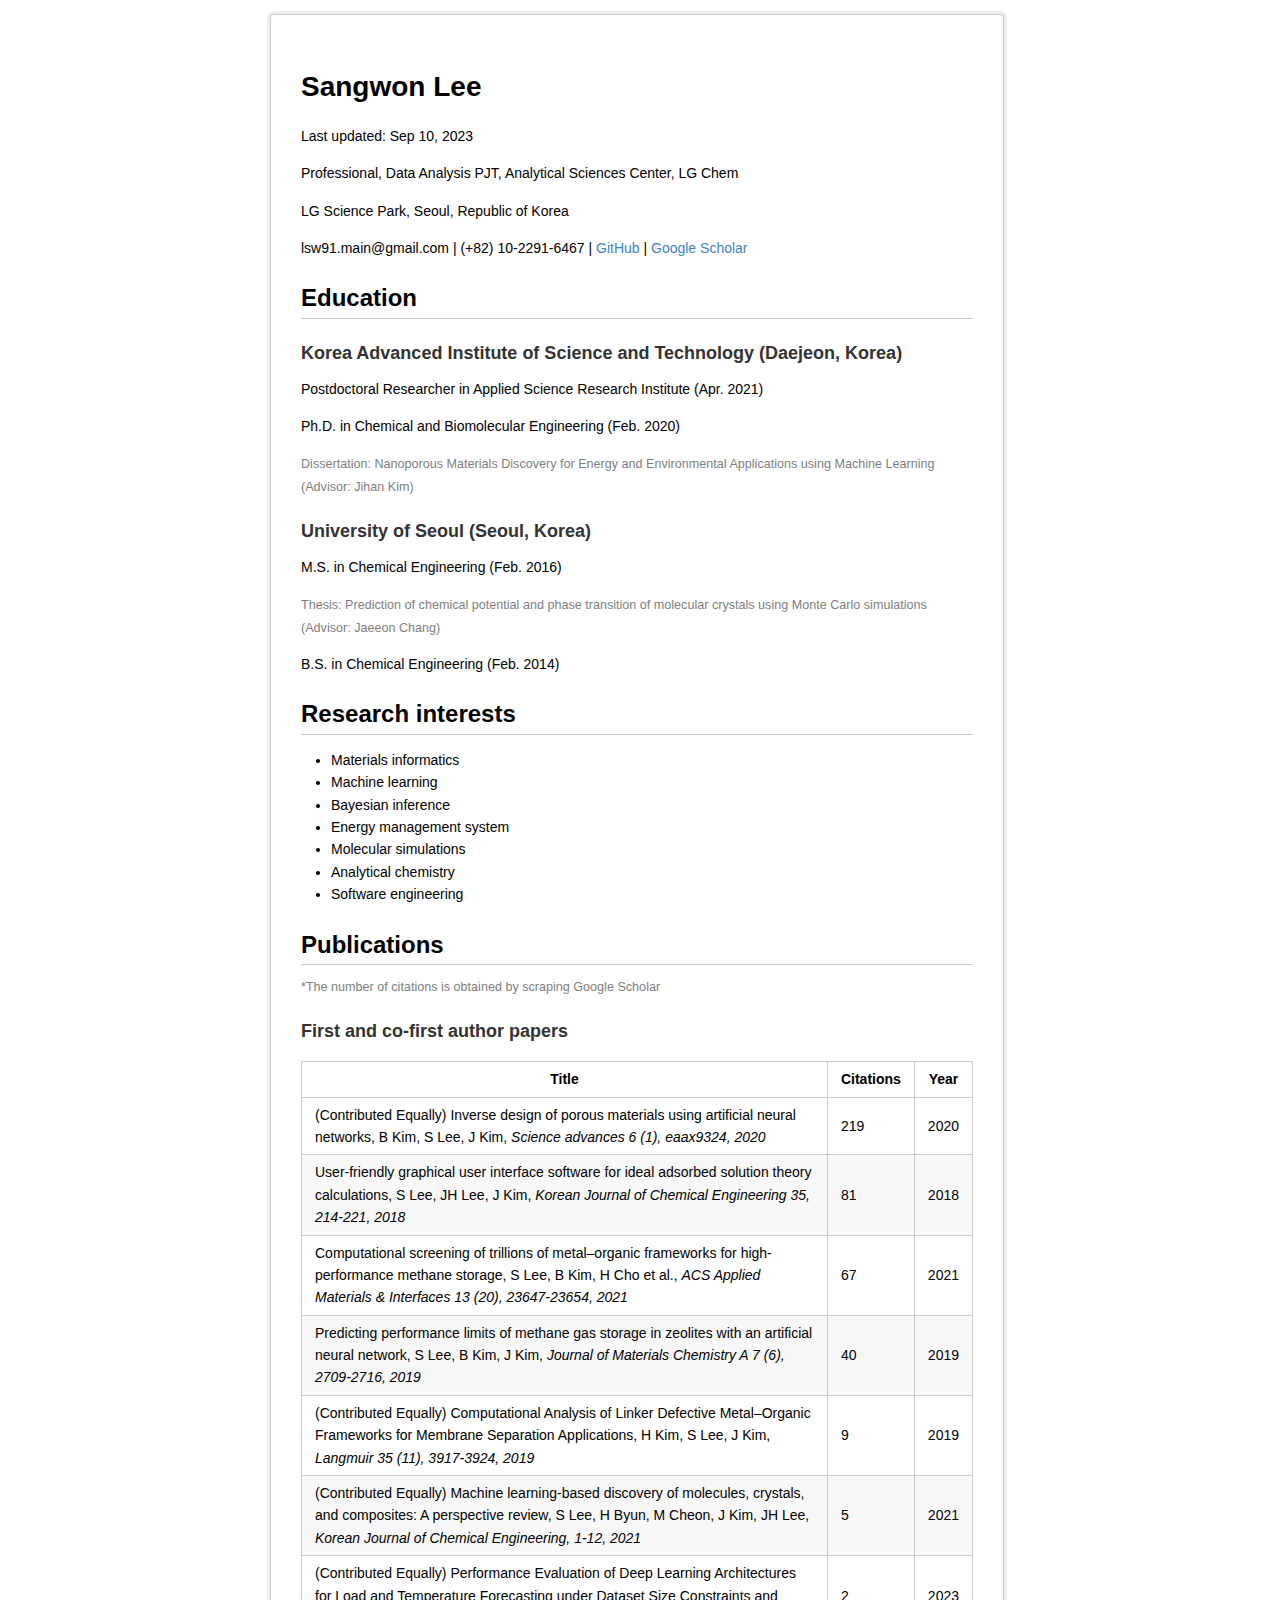
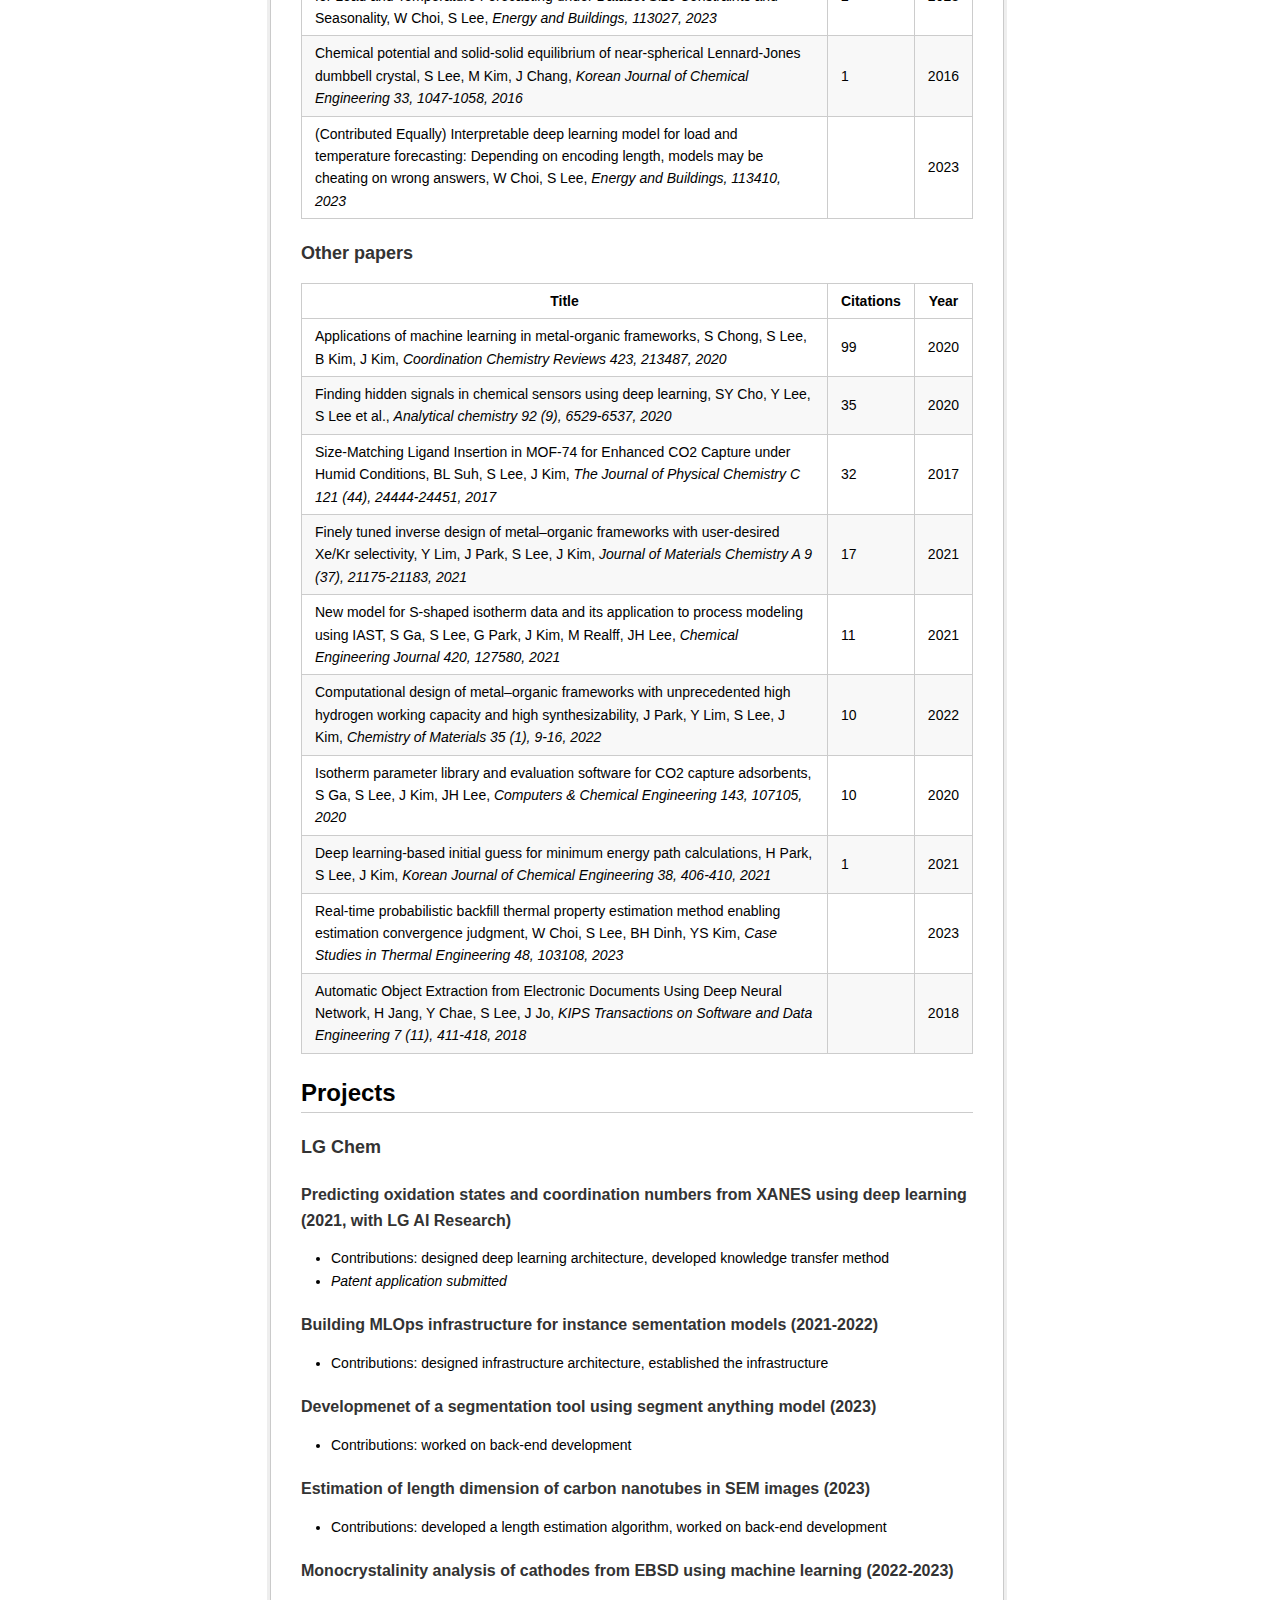
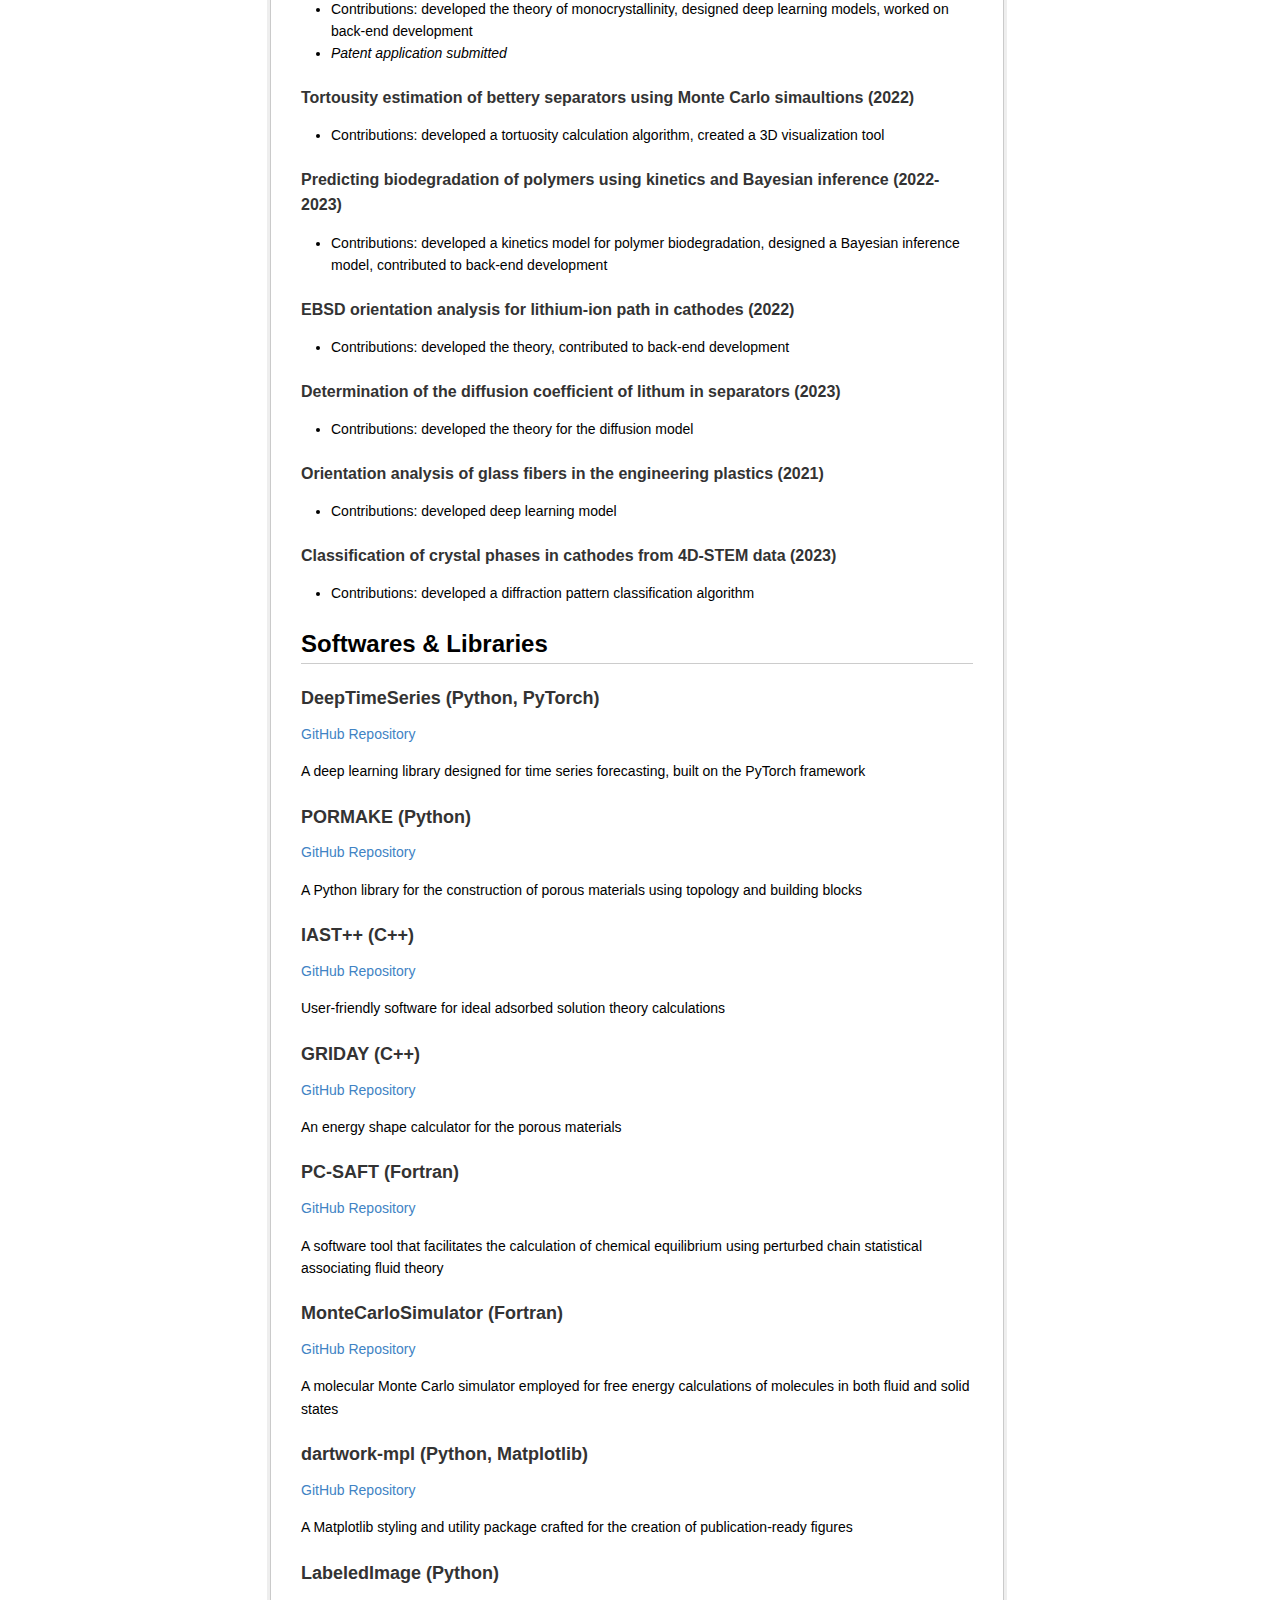
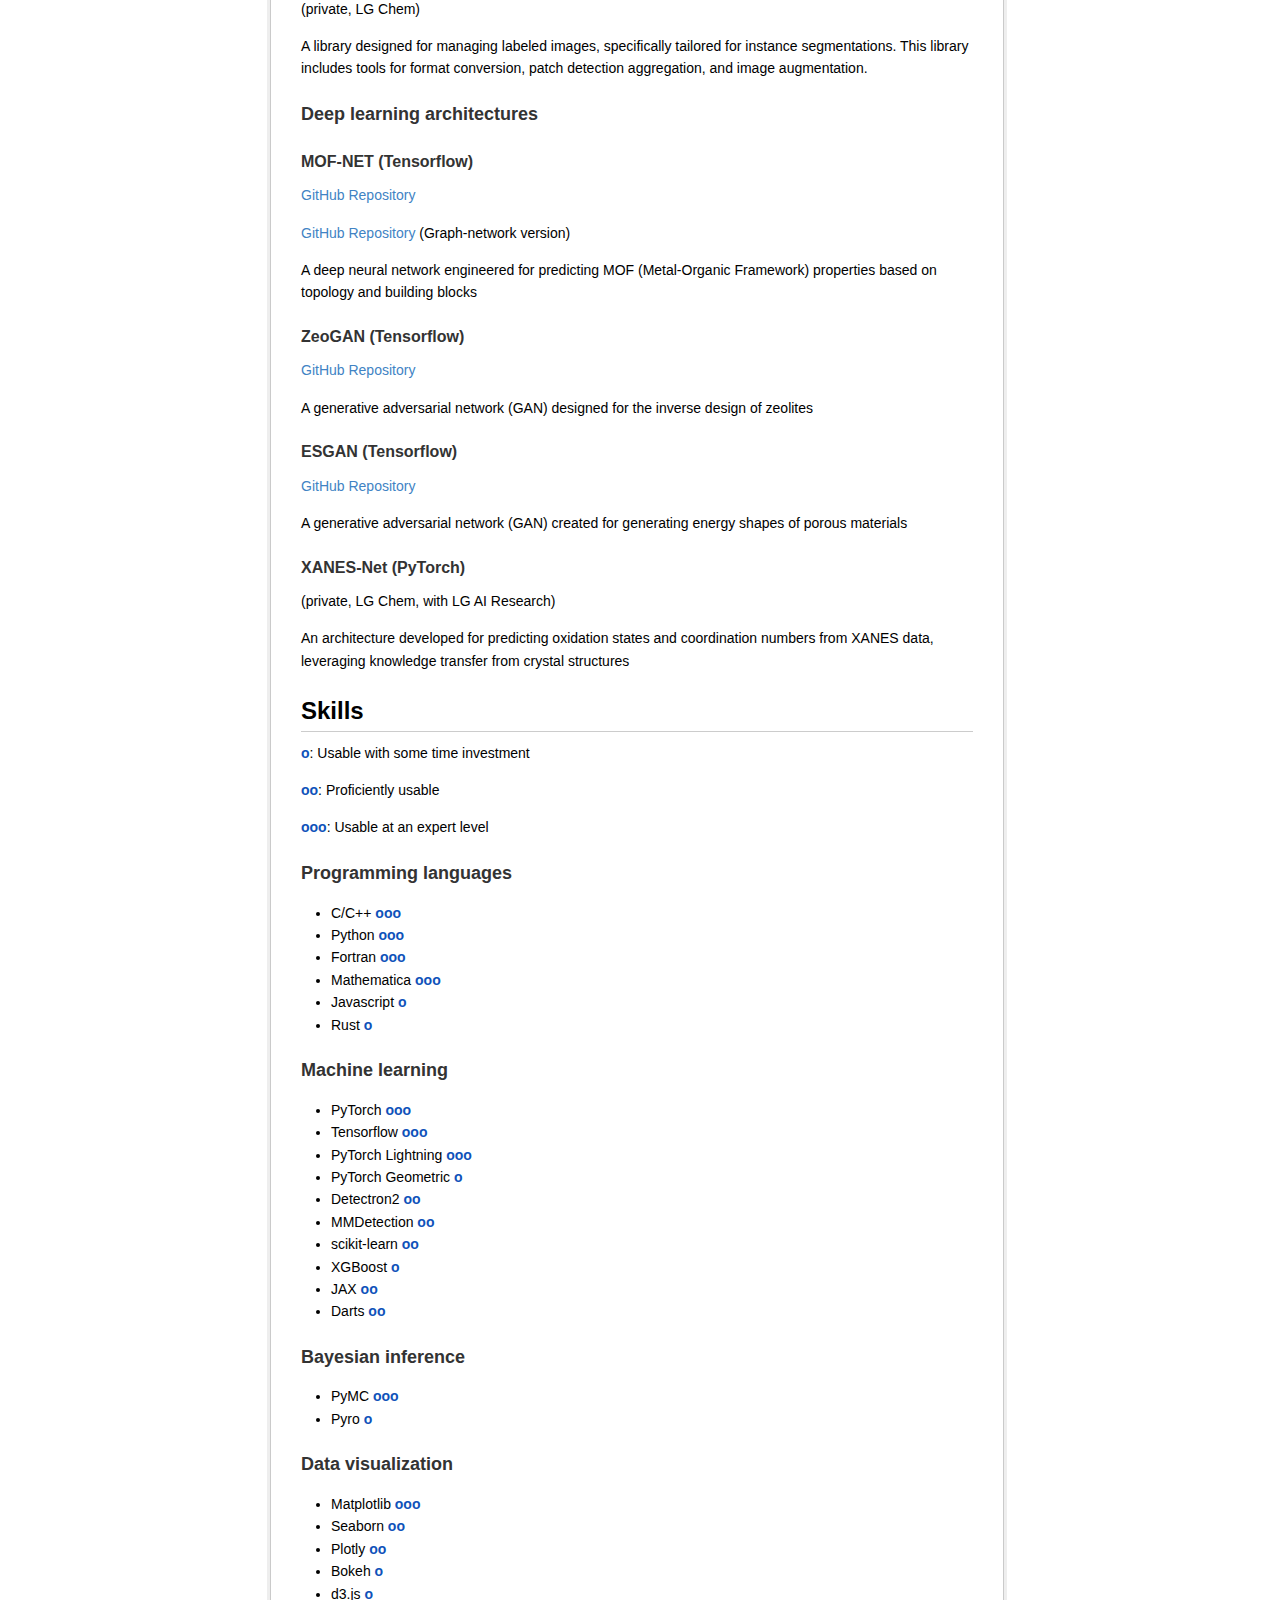
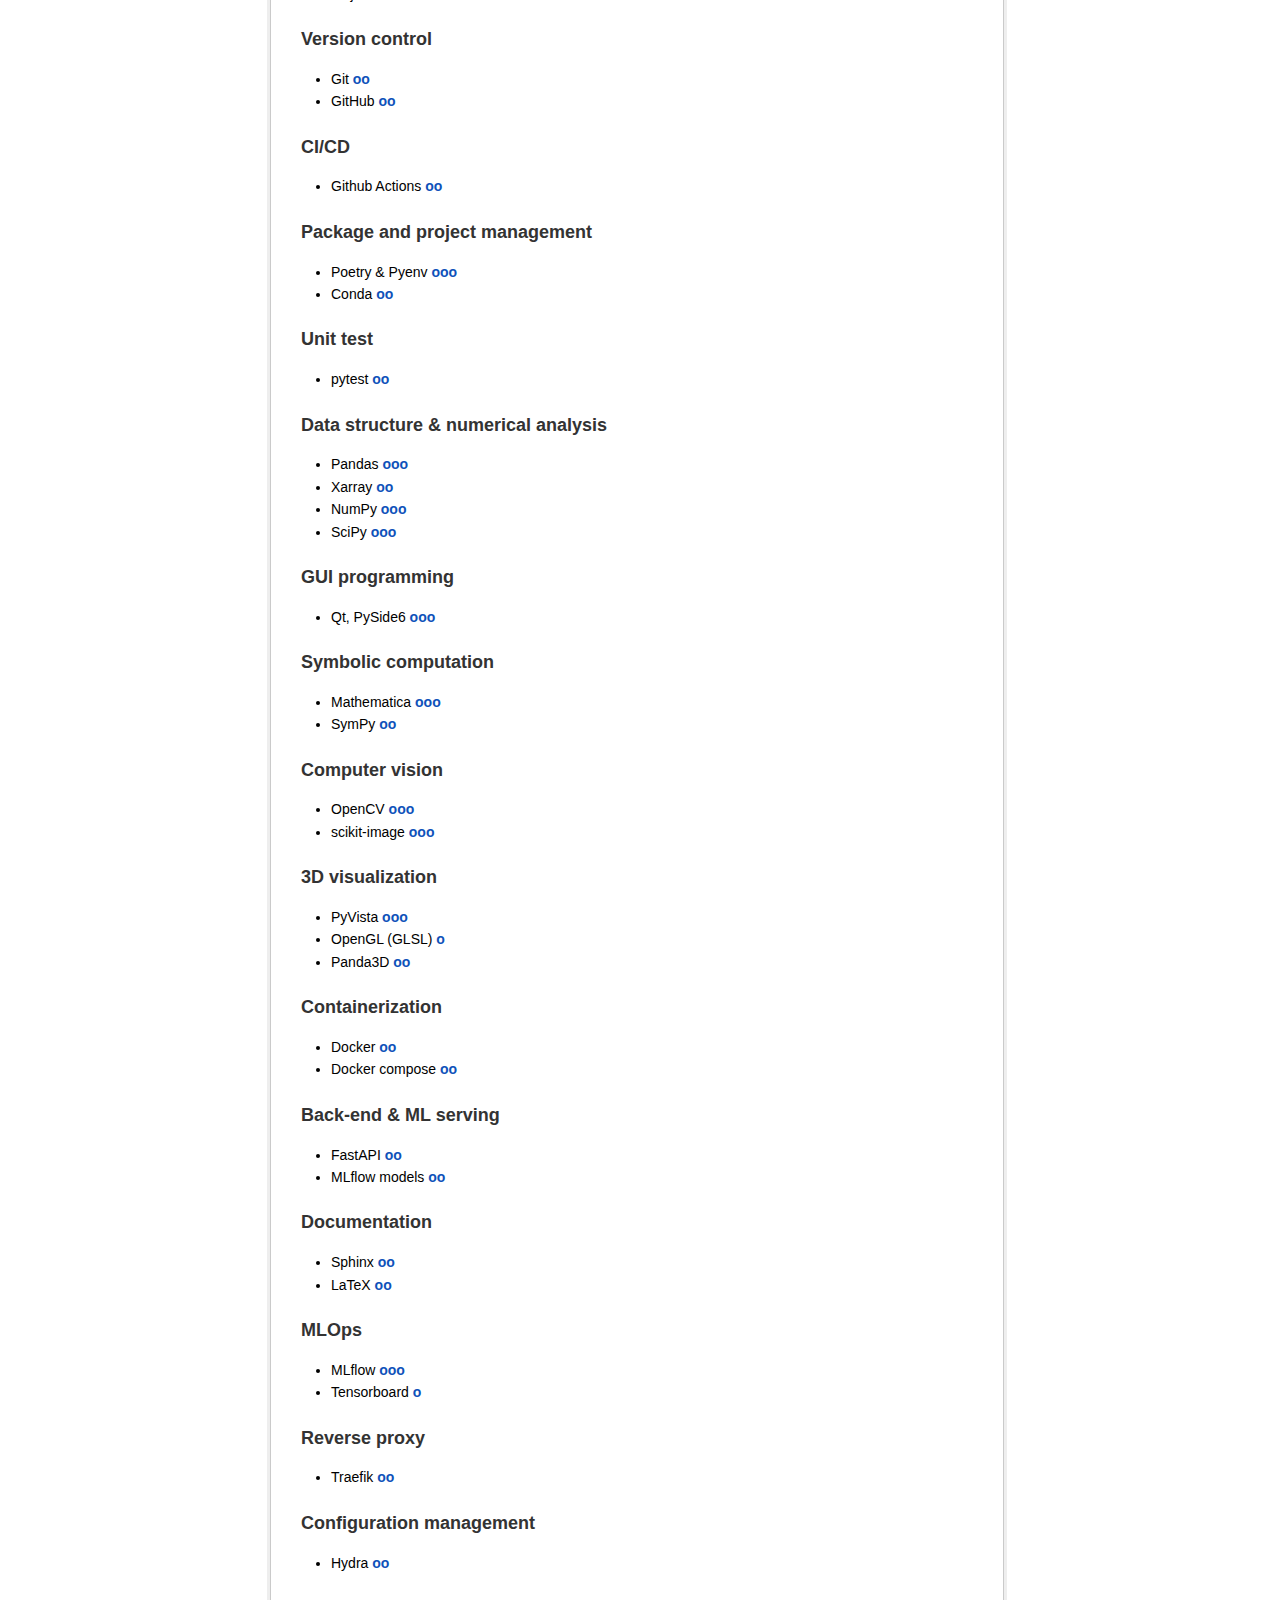
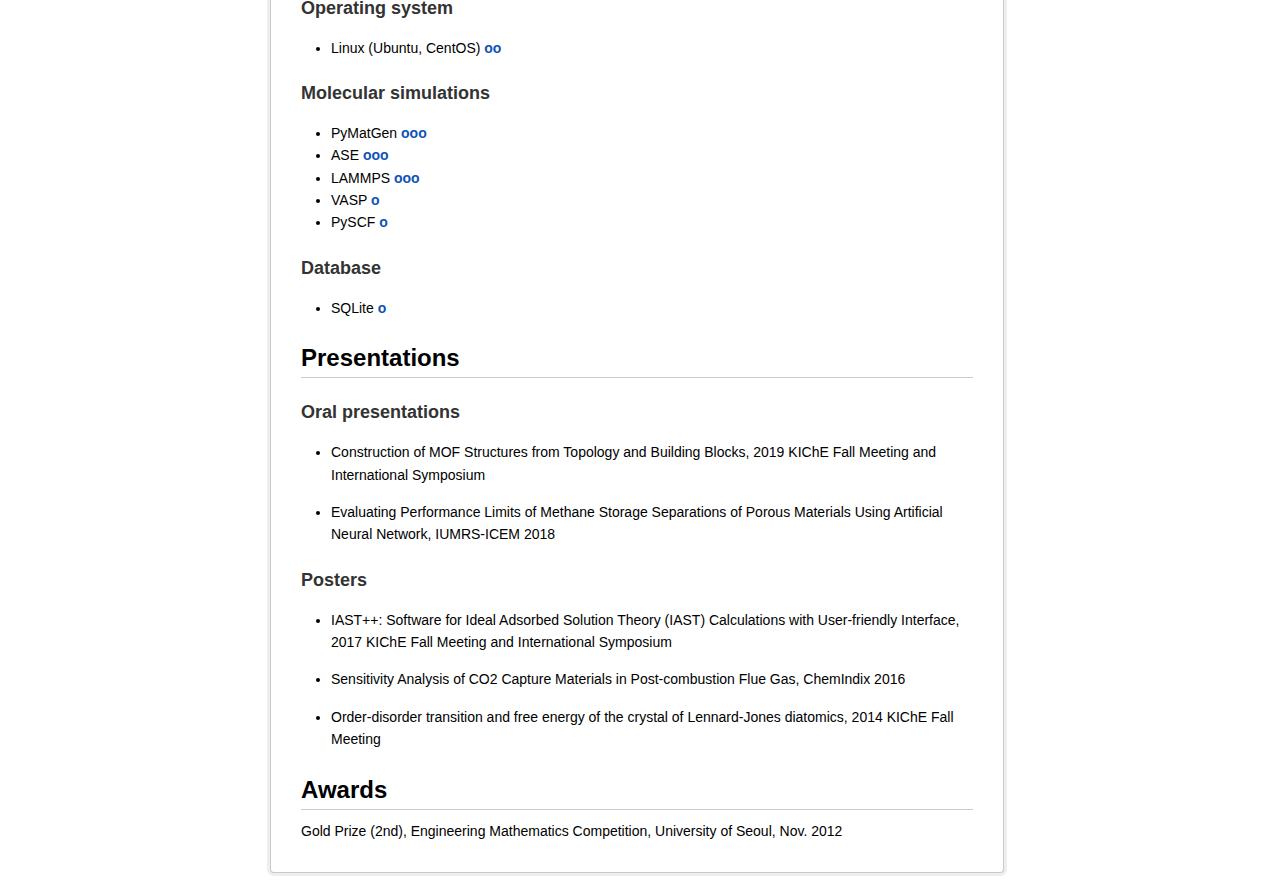
==== commit 130d79ec: "Update CV" ====
--- a/Curriculum Vitae - Sangwon Lee.html
+++ b/Curriculum Vitae - Sangwon Lee.html
@@ -255,21 +255,21 @@
 id="developmenet-of-a-segmentation-tool-using-segment-anything-model-2023">Developmenet
 of a segmentation tool using segment anything model (2023)</h4>
 <ul>
-<li>Contributions: worked on backend development</li>
-</ul>
-<h4
-id="analysis-length-dimension-of-carbon-nanotubes-on-sem-images-2023">Analysis
-length dimension of carbon nanotubes on SEM images (2023)</h4>
+<li>Contributions: worked on back-end development</li>
+</ul>
+<h4
+id="estimation-of-length-dimension-of-carbon-nanotubes-in-sem-images-2023">Estimation
+of length dimension of carbon nanotubes in SEM images (2023)</h4>
 <ul>
 <li>Contributions: developed a length estimation algorithm, worked on
-backend development</li>
+back-end development</li>
 </ul>
 <h4
 id="monocrystalinity-analysis-of-cathodes-from-ebsd-using-machine-learning-2022-2023">Monocrystalinity
 analysis of cathodes from EBSD using machine learning (2022-2023)</h4>
 <ul>
 <li>Contributions: developed the theory of monocrystallinity, designed
-deep learning models, worked on backend development</li>
+deep learning models, worked on back-end development</li>
 <li><em>Patent application submitted</em></li>
 </ul>
 <h4
@@ -287,13 +287,13 @@
 <ul>
 <li>Contributions: developed a kinetics model for polymer
 biodegradation, designed a Bayesian inference model, contributed to
-backend development</li>
+back-end development</li>
 </ul>
 <h4
 id="ebsd-orientation-analysis-for-lithium-ion-path-in-cathodes-2022">EBSD
 orientation analysis for lithium-ion path in cathodes (2022)</h4>
 <ul>
-<li>Contributions: developed the theory, contributed to backend
+<li>Contributions: developed the theory, contributed to back-end
 development</li>
 </ul>
 <h4
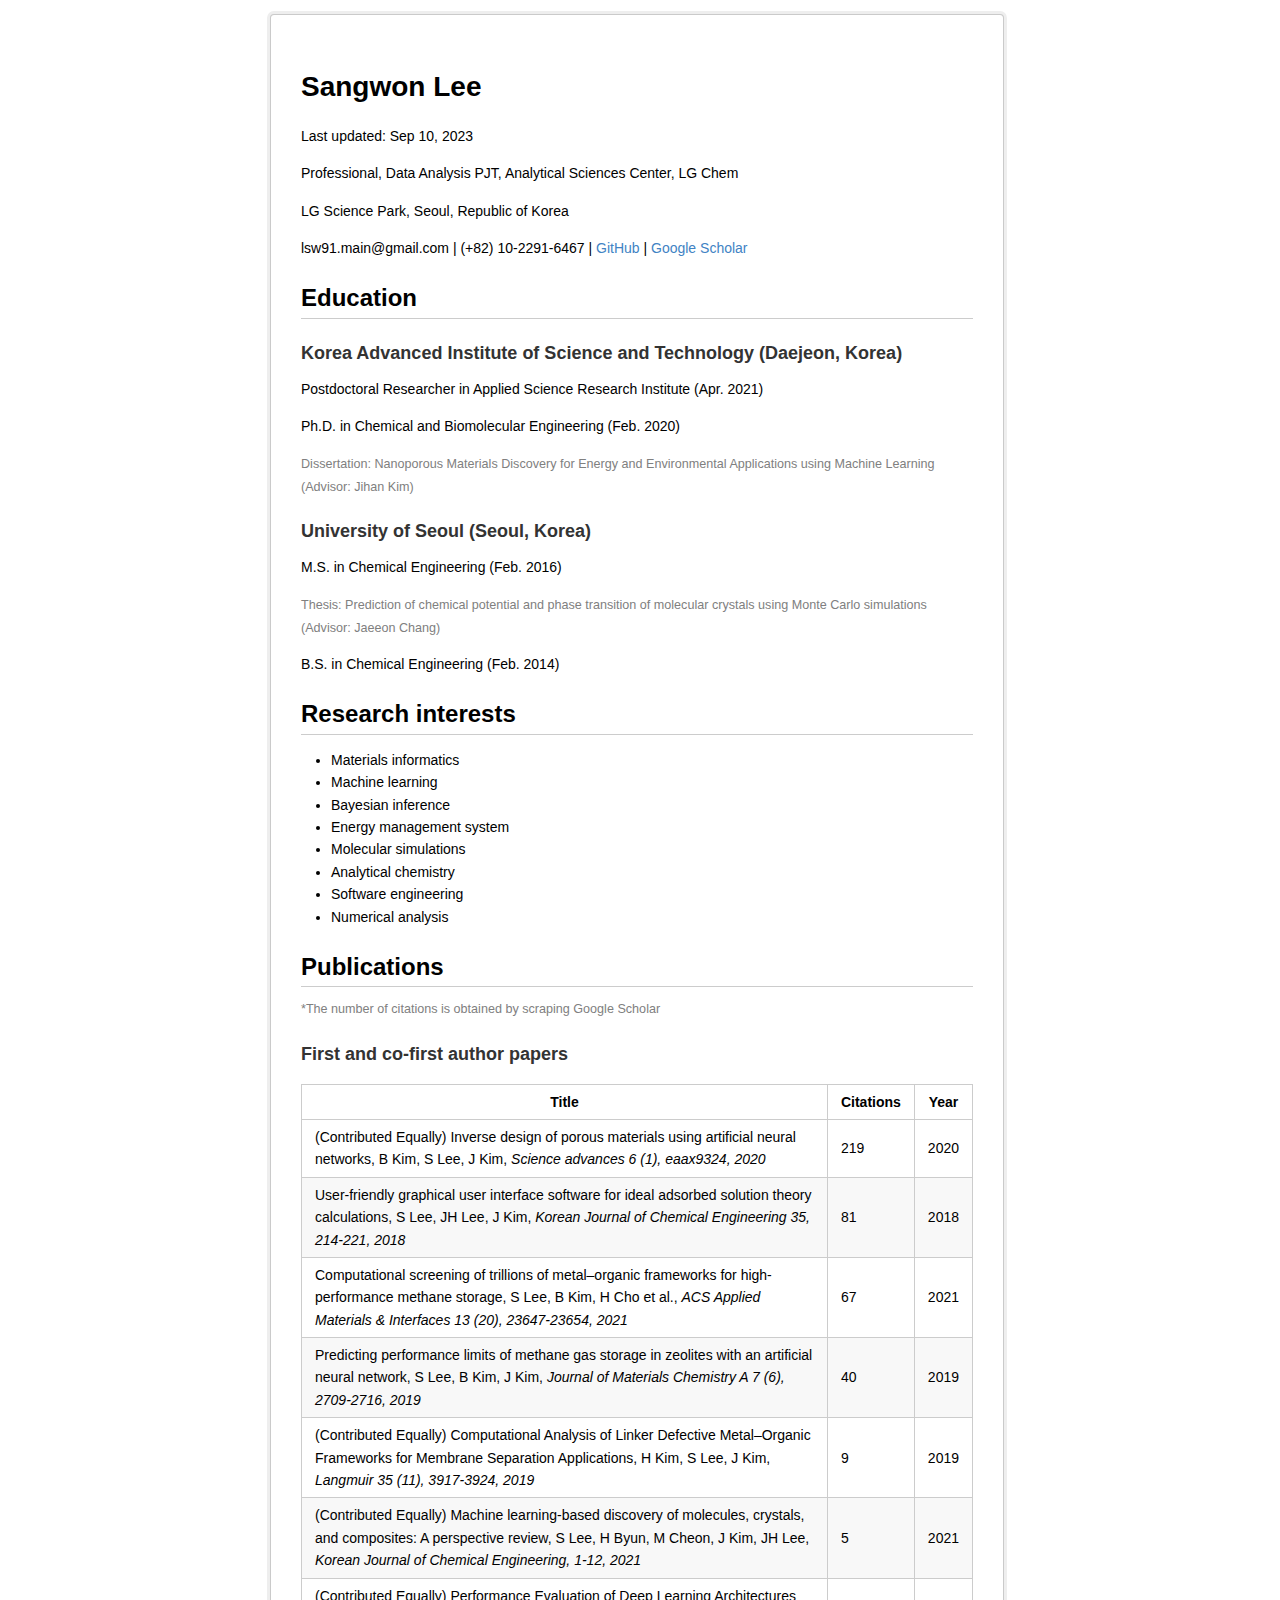
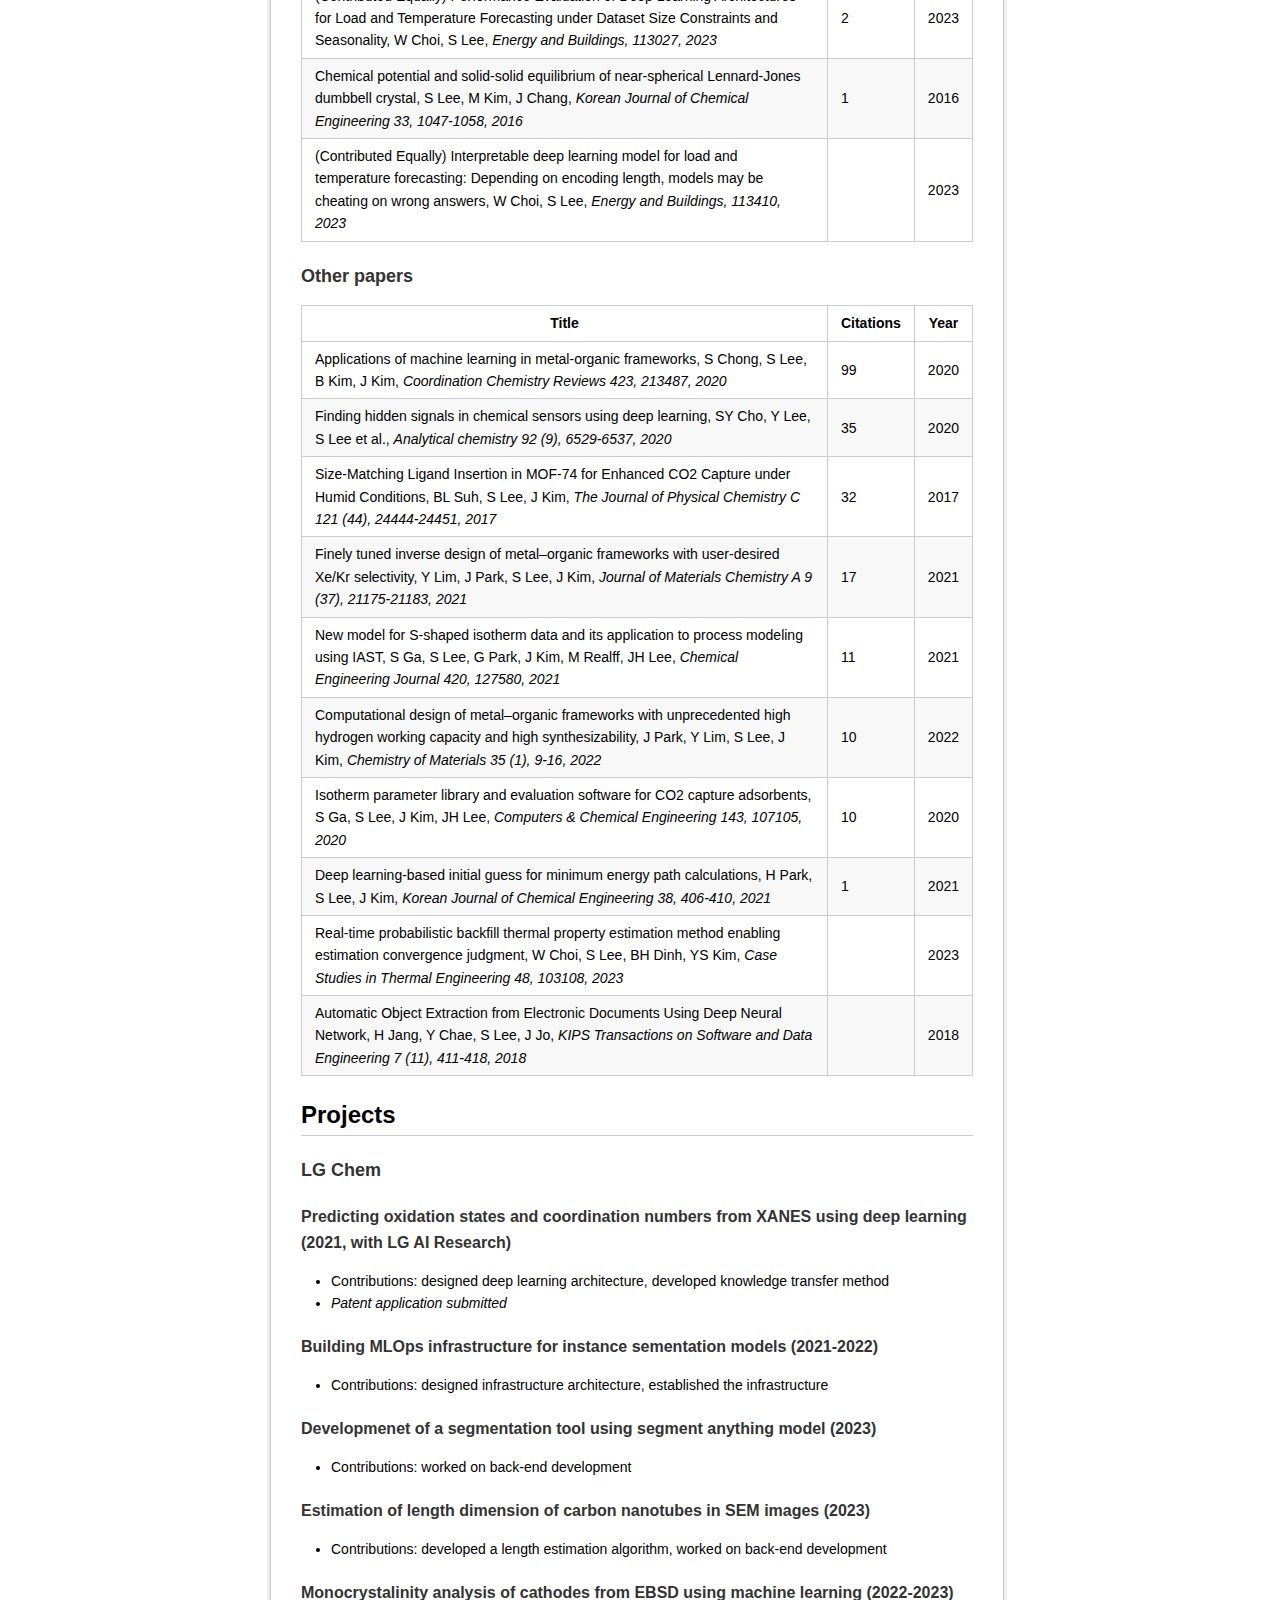
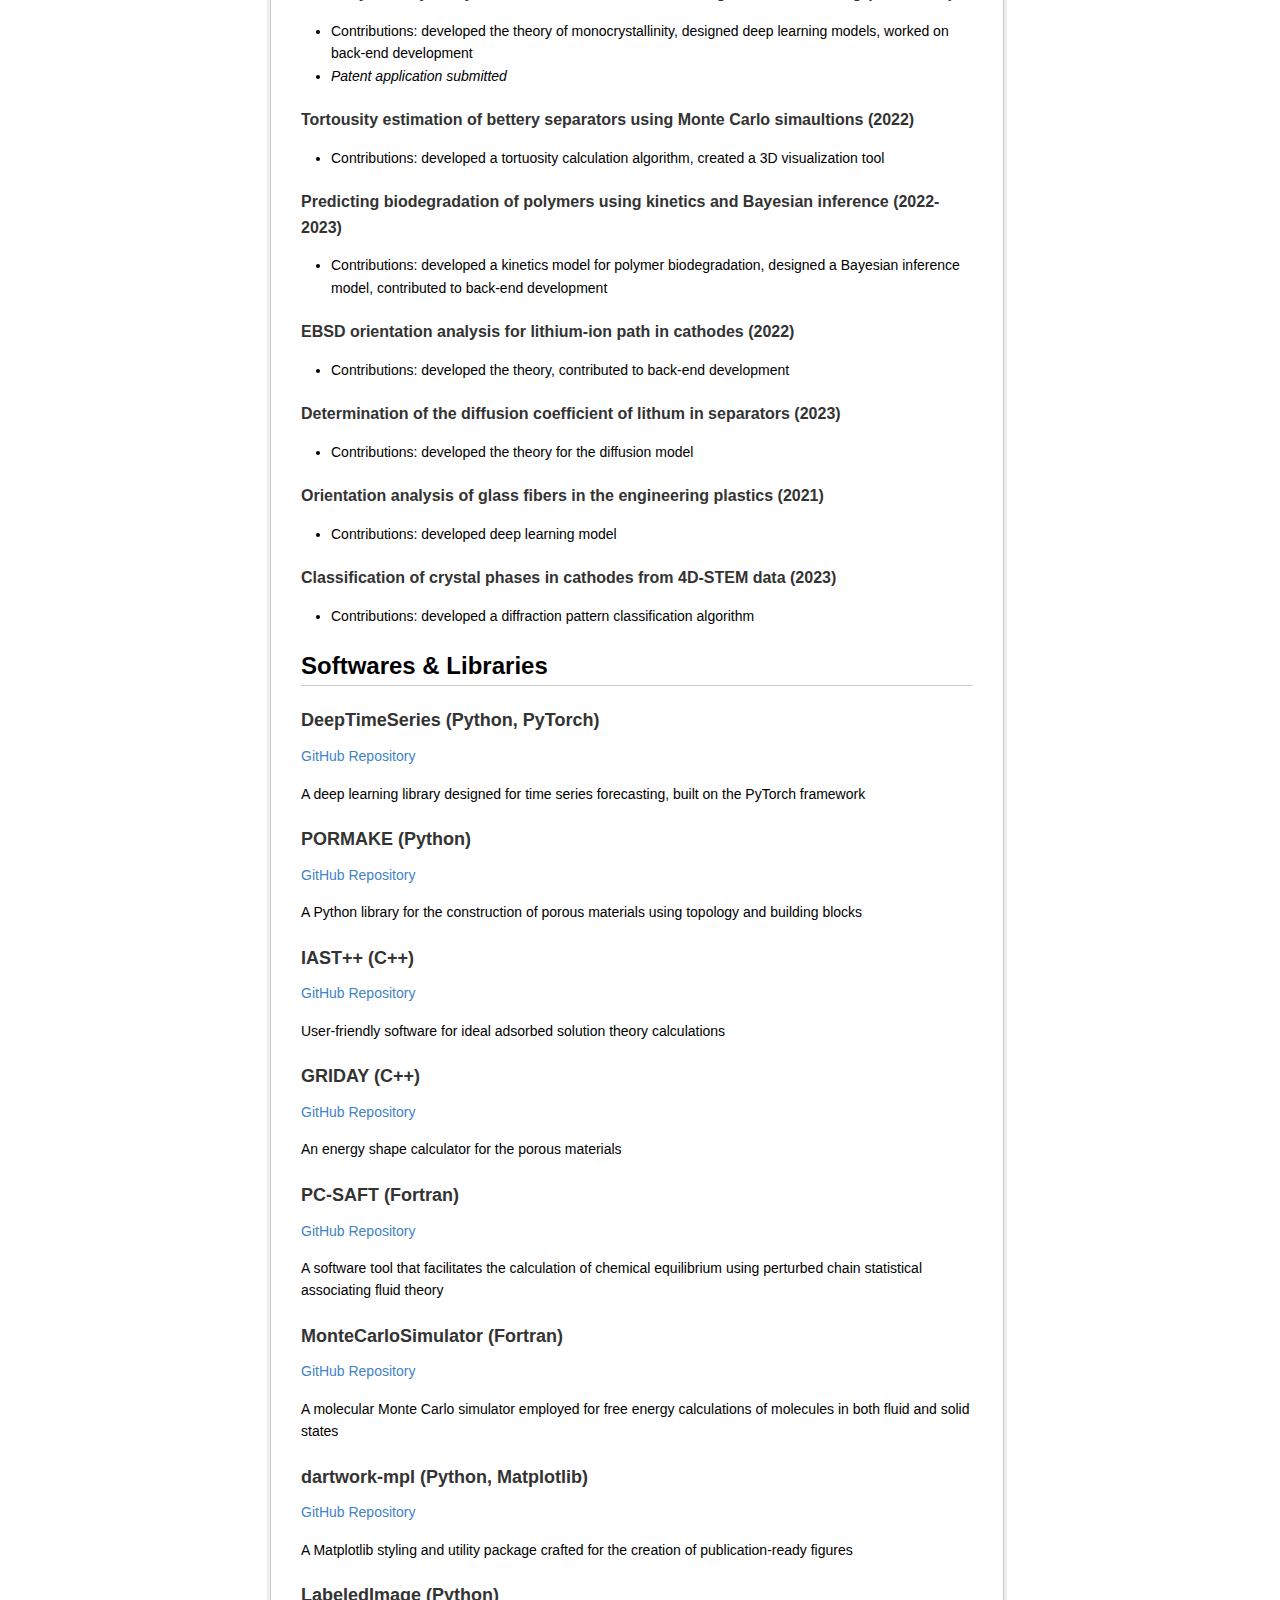
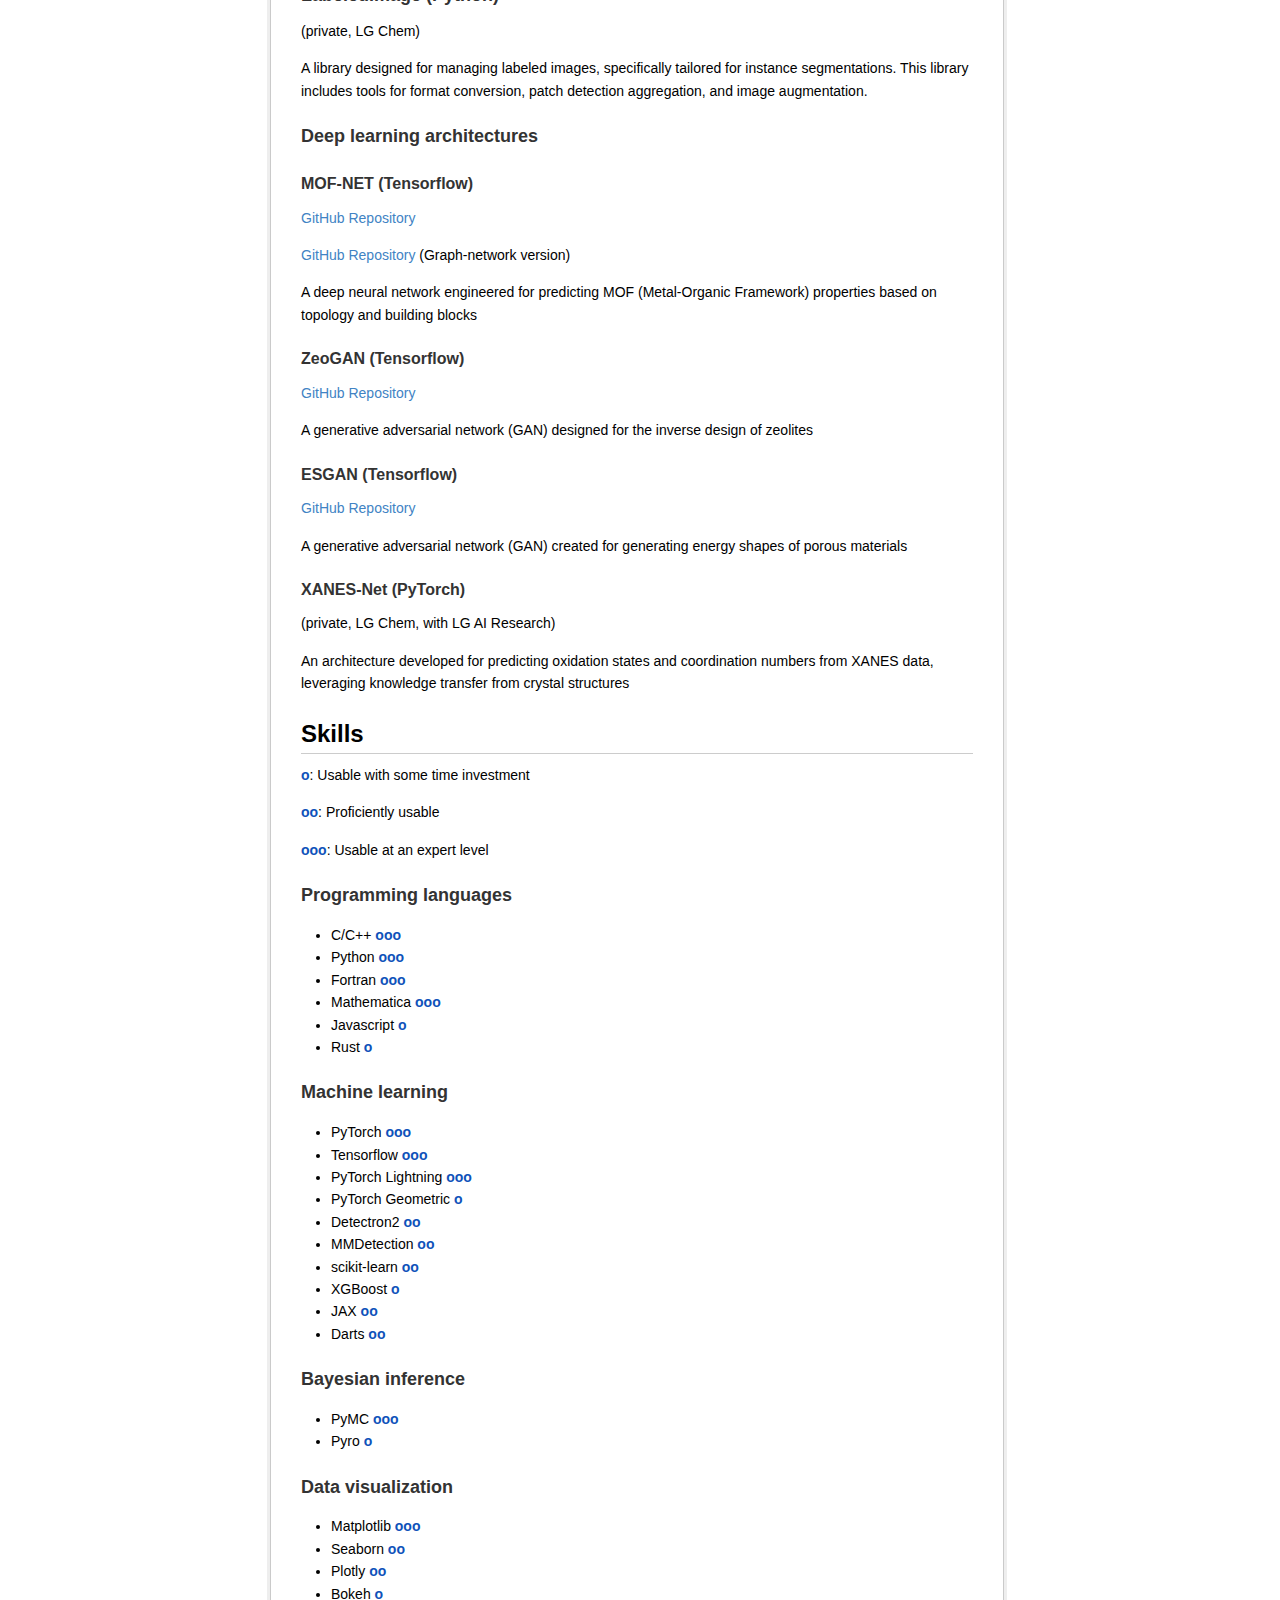
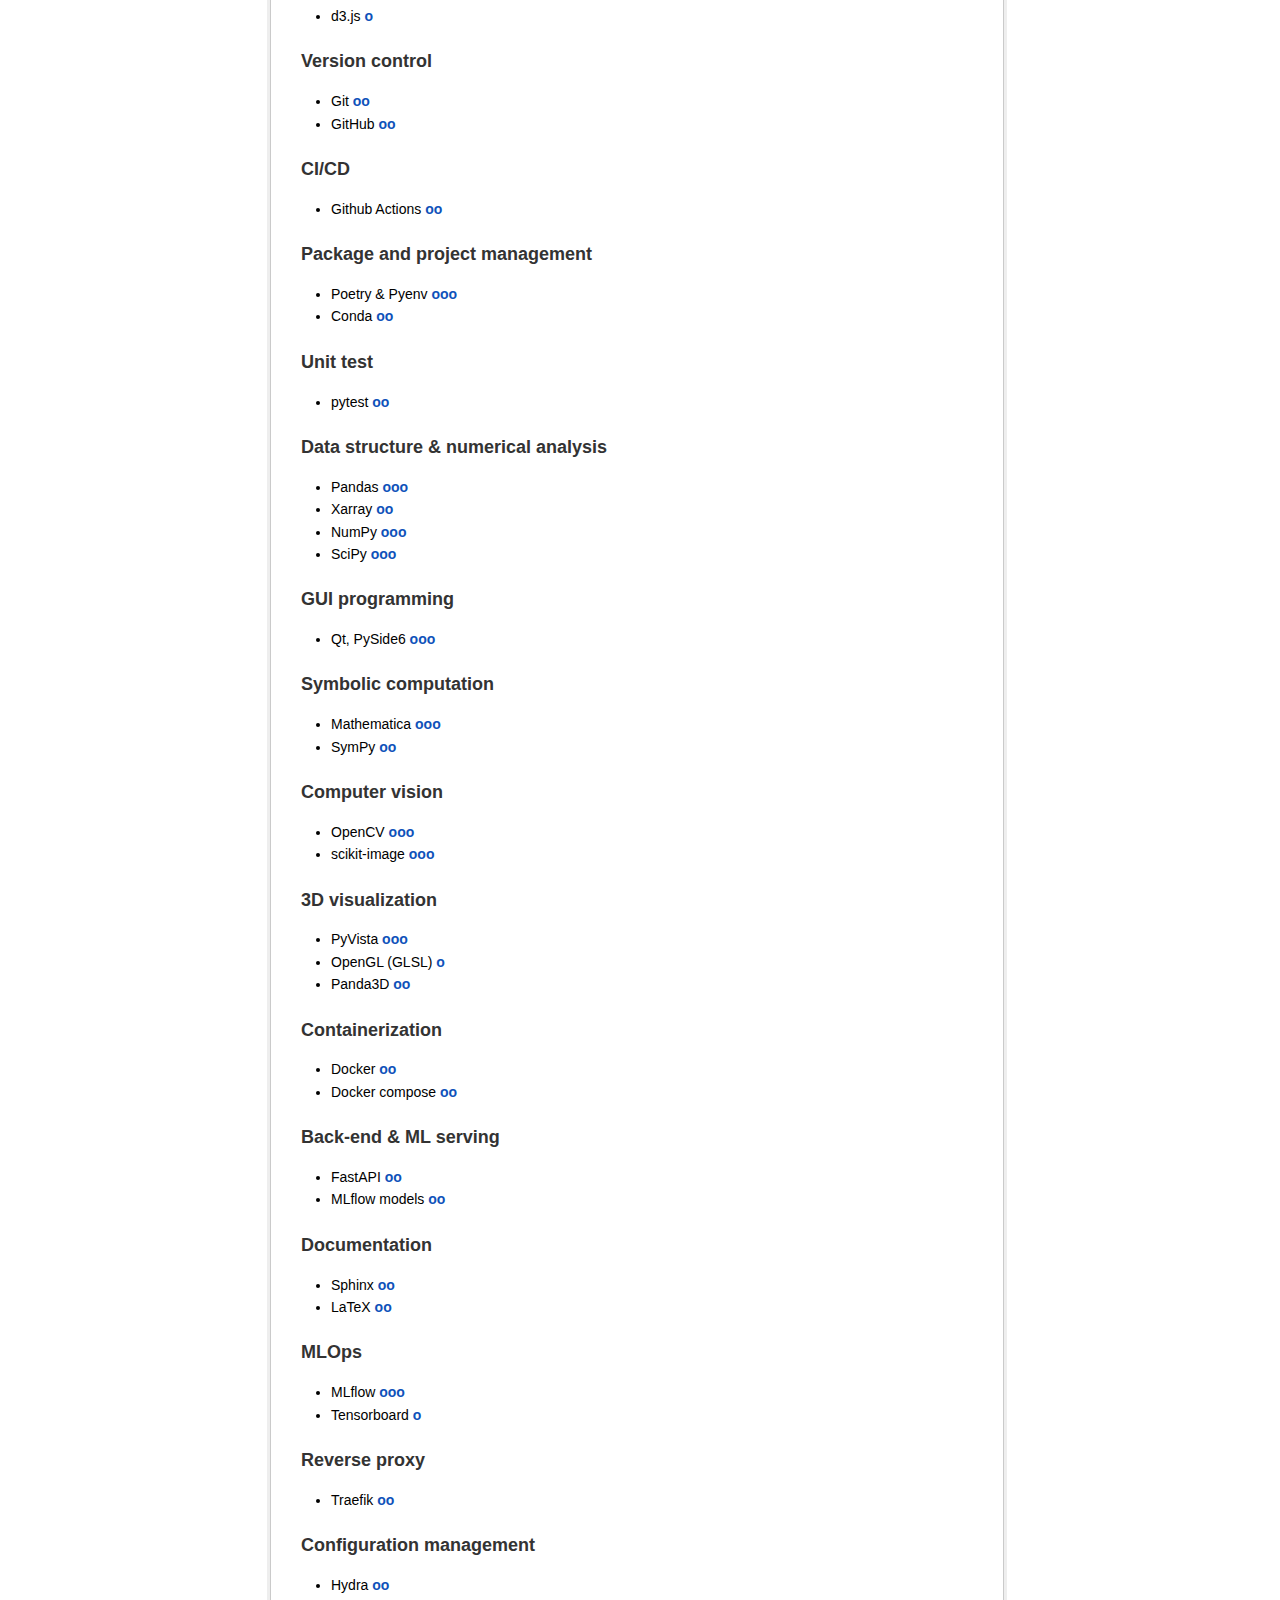
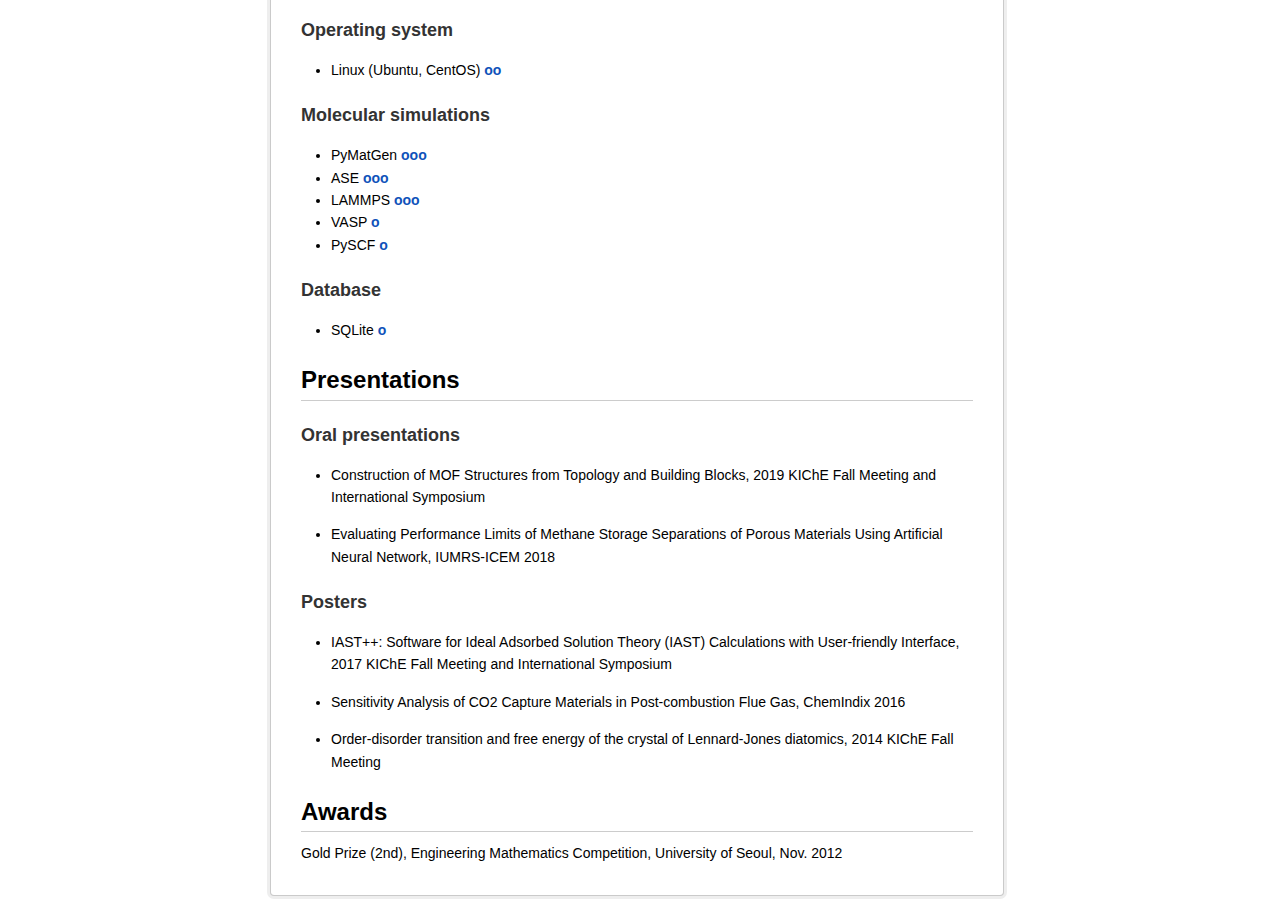
==== commit 568ec8af: "Update research interests" ====
--- a/Curriculum Vitae - Sangwon Lee.html
+++ b/Curriculum Vitae - Sangwon Lee.html
@@ -57,11 +57,11 @@
 <li>Molecular simulations</li>
 <li>Analytical chemistry</li>
 <li>Software engineering</li>
+<li>Numerical analysis</li>
 </ul>
 <h2 id="publications">Publications</h2>
 <p><span style="font-size: 90%; color: gray">*The number of citations is
 obtained by scraping Google Scholar</span></p>
-<div class="line-block"></div>
 <h3 id="first-and-co-first-author-papers">First and co-first author
 papers</h3>
 <table>
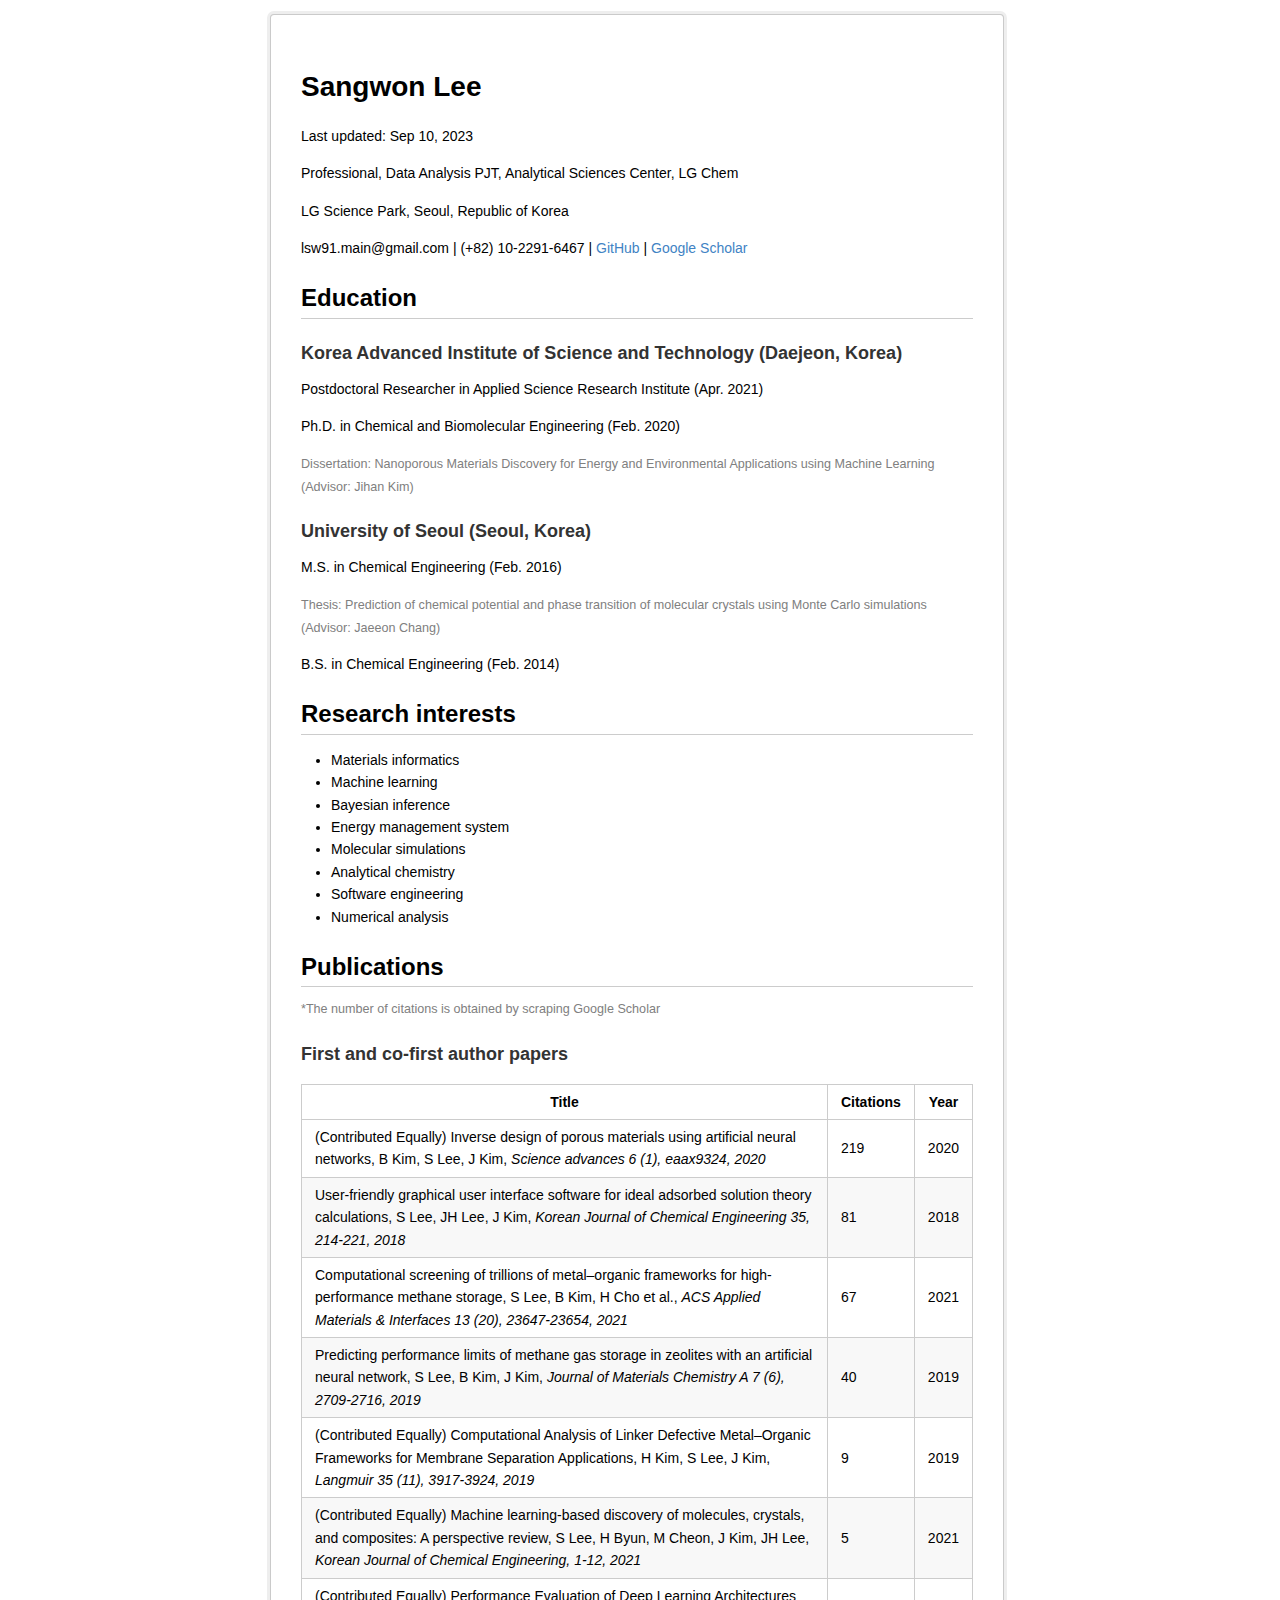
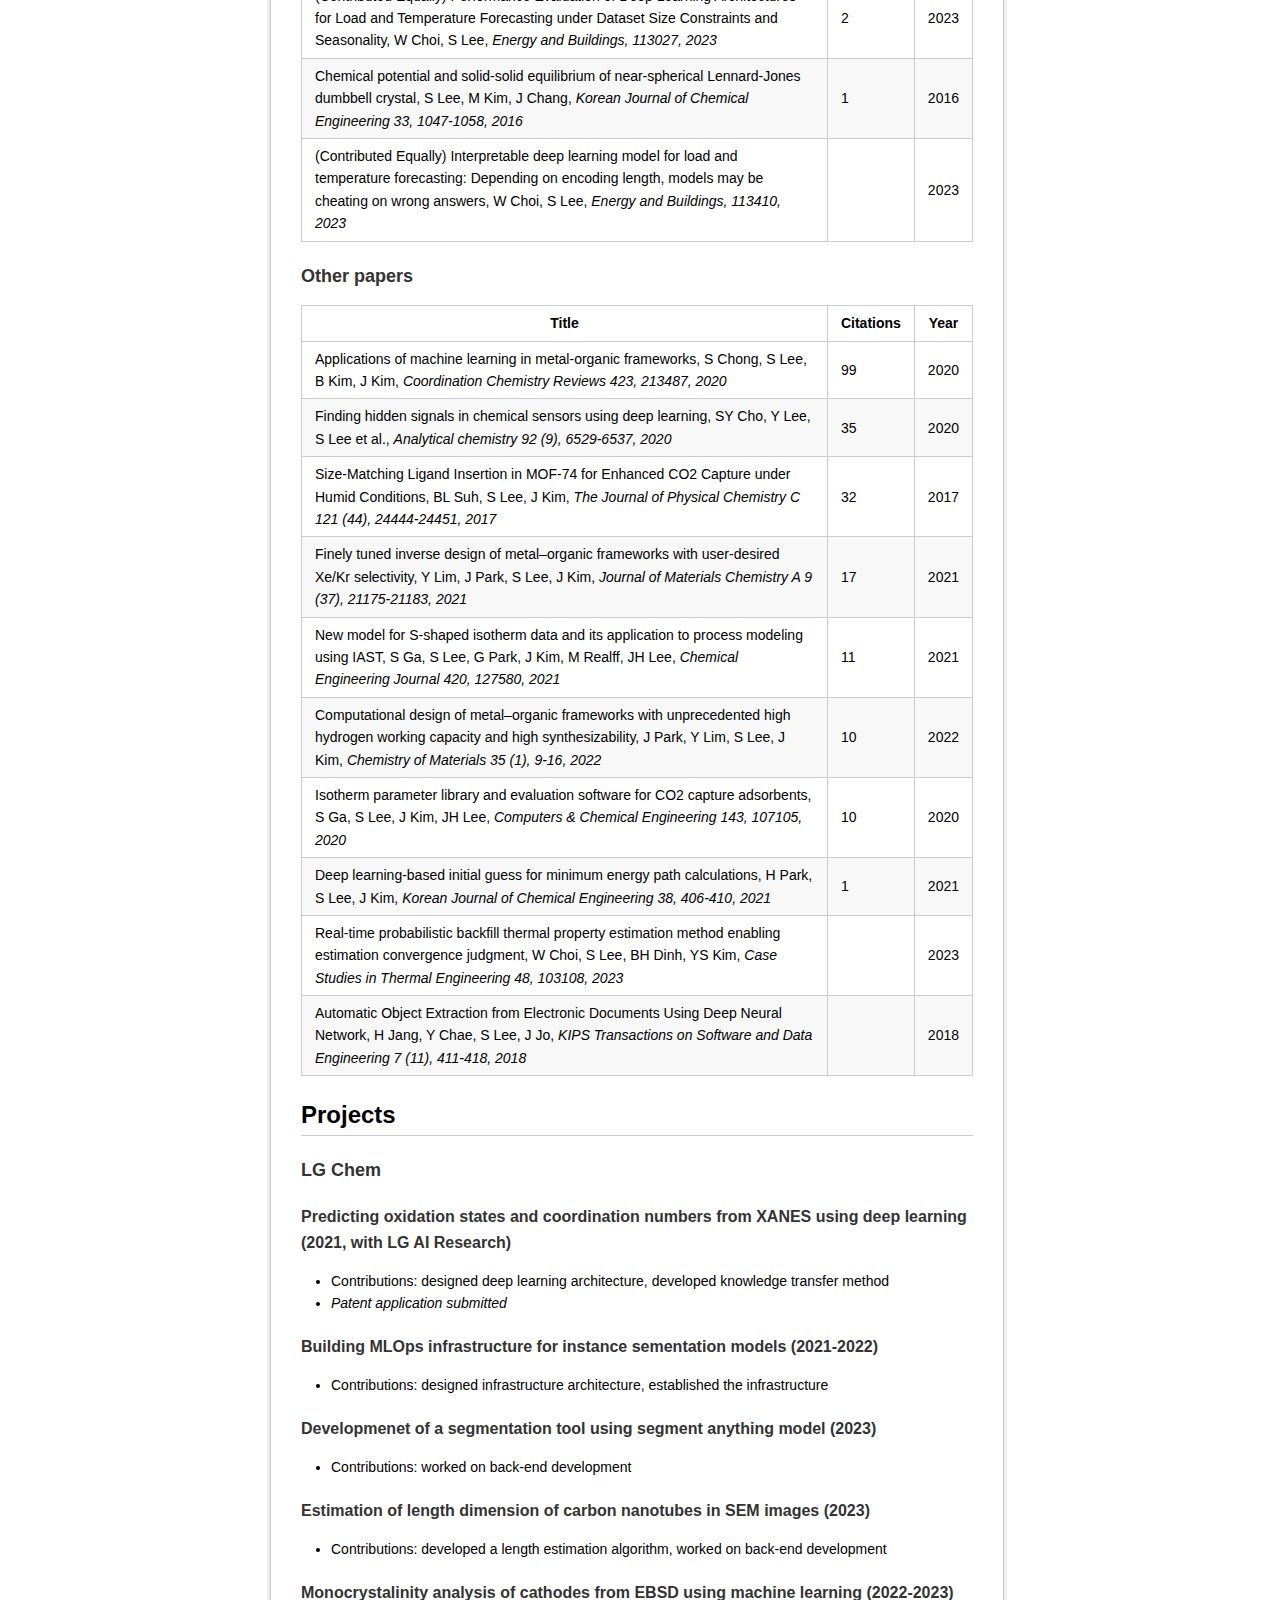
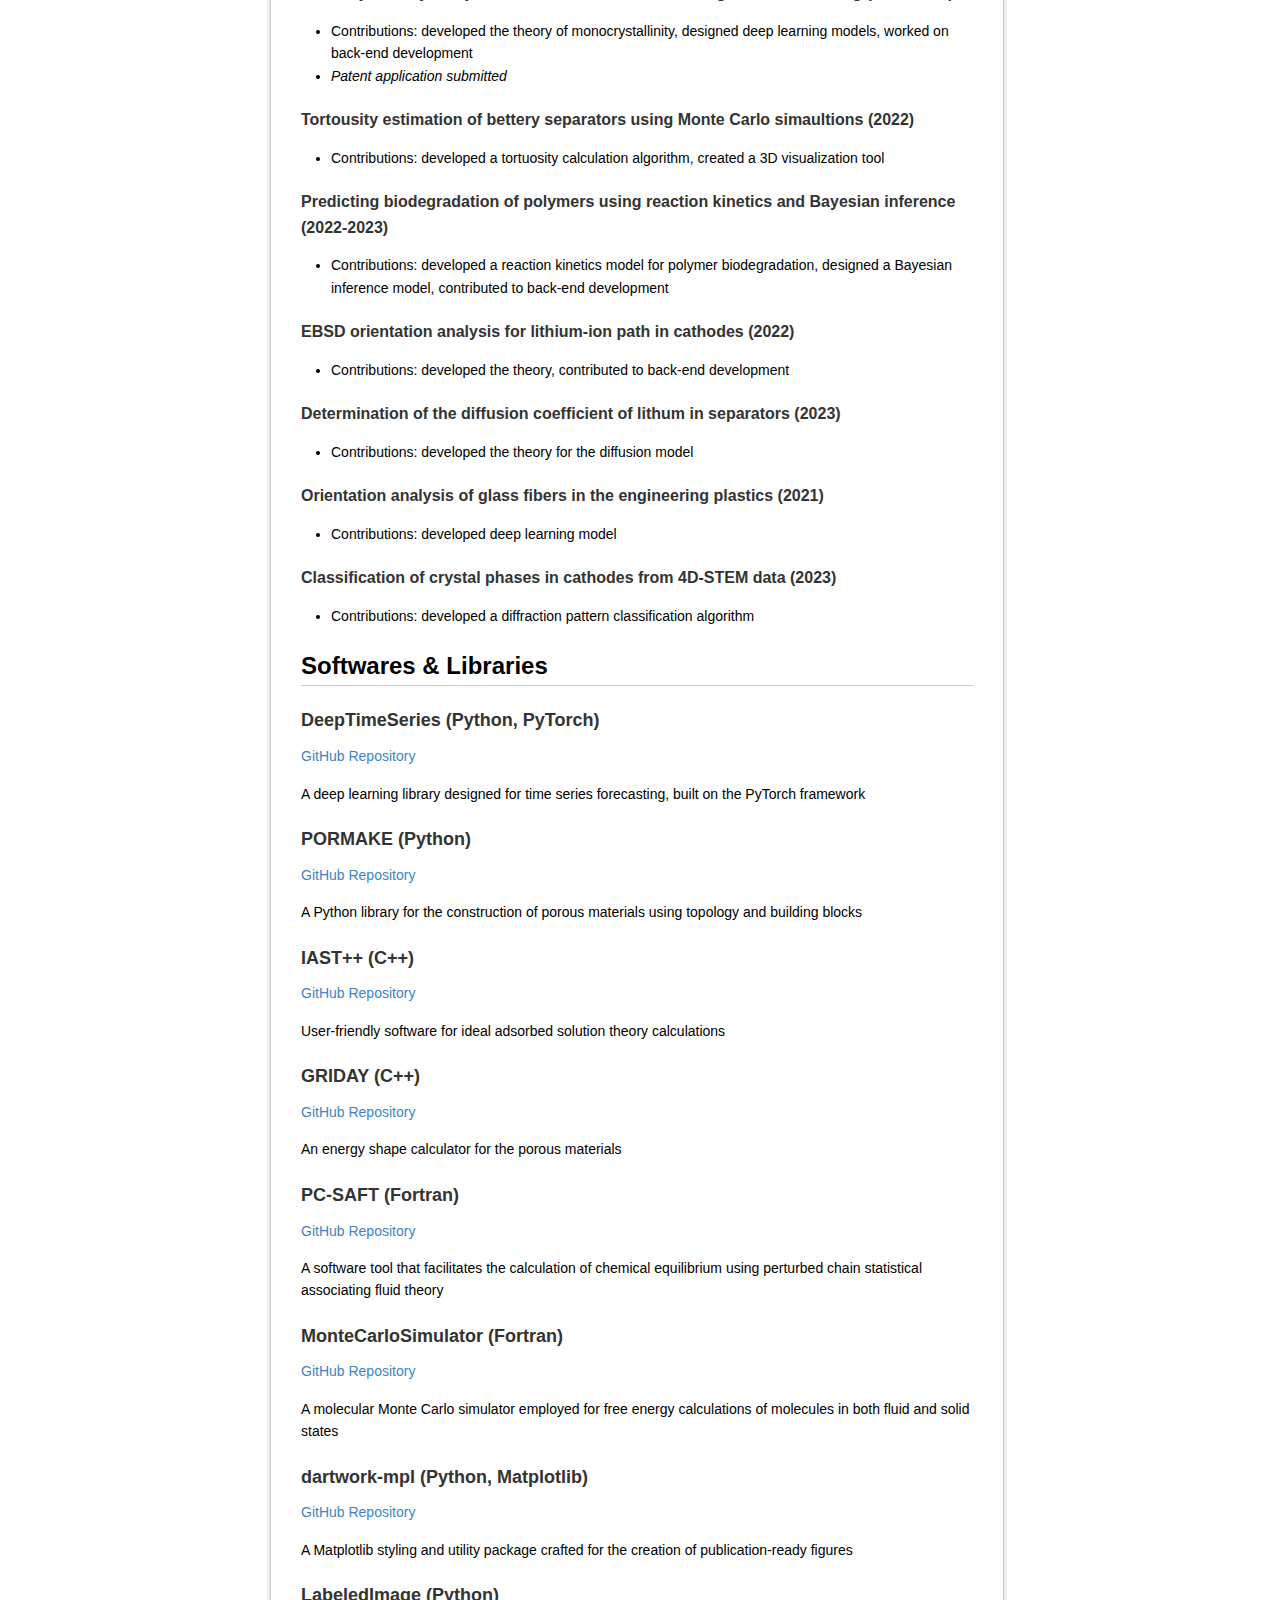
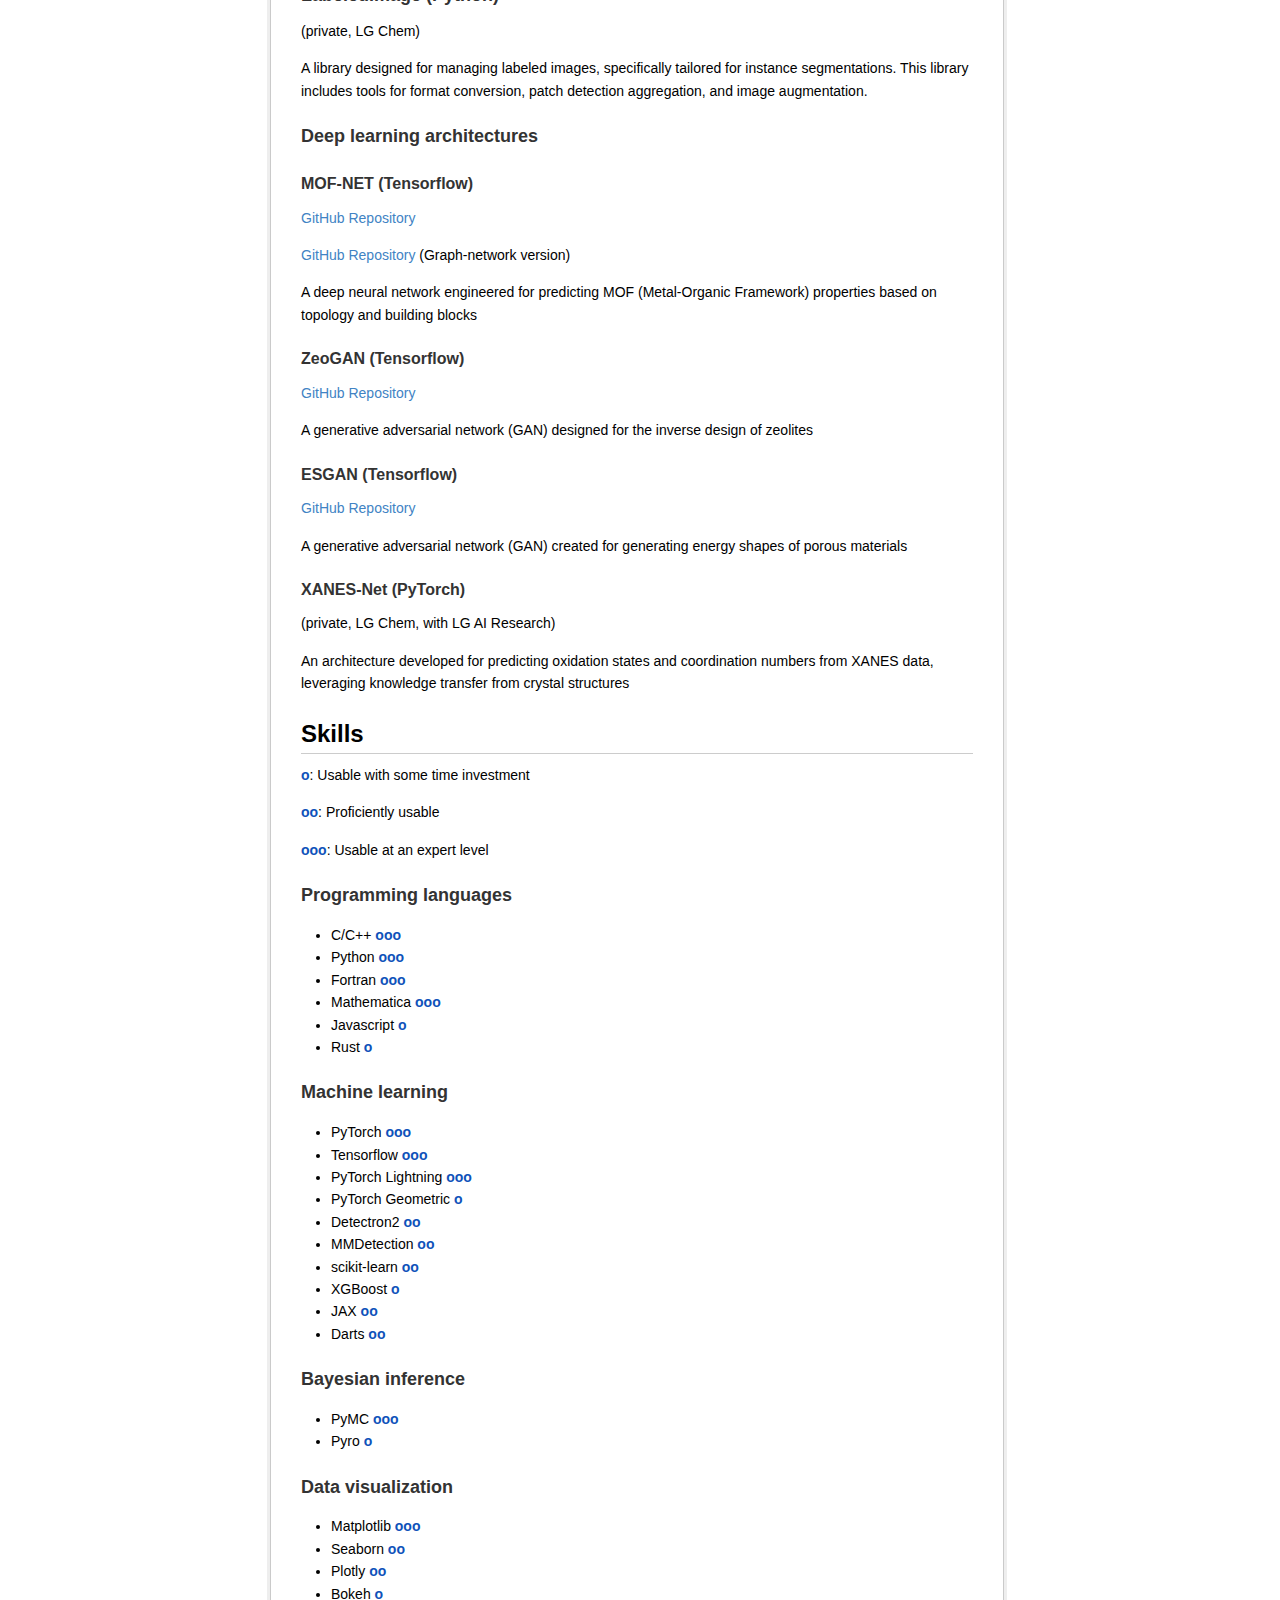
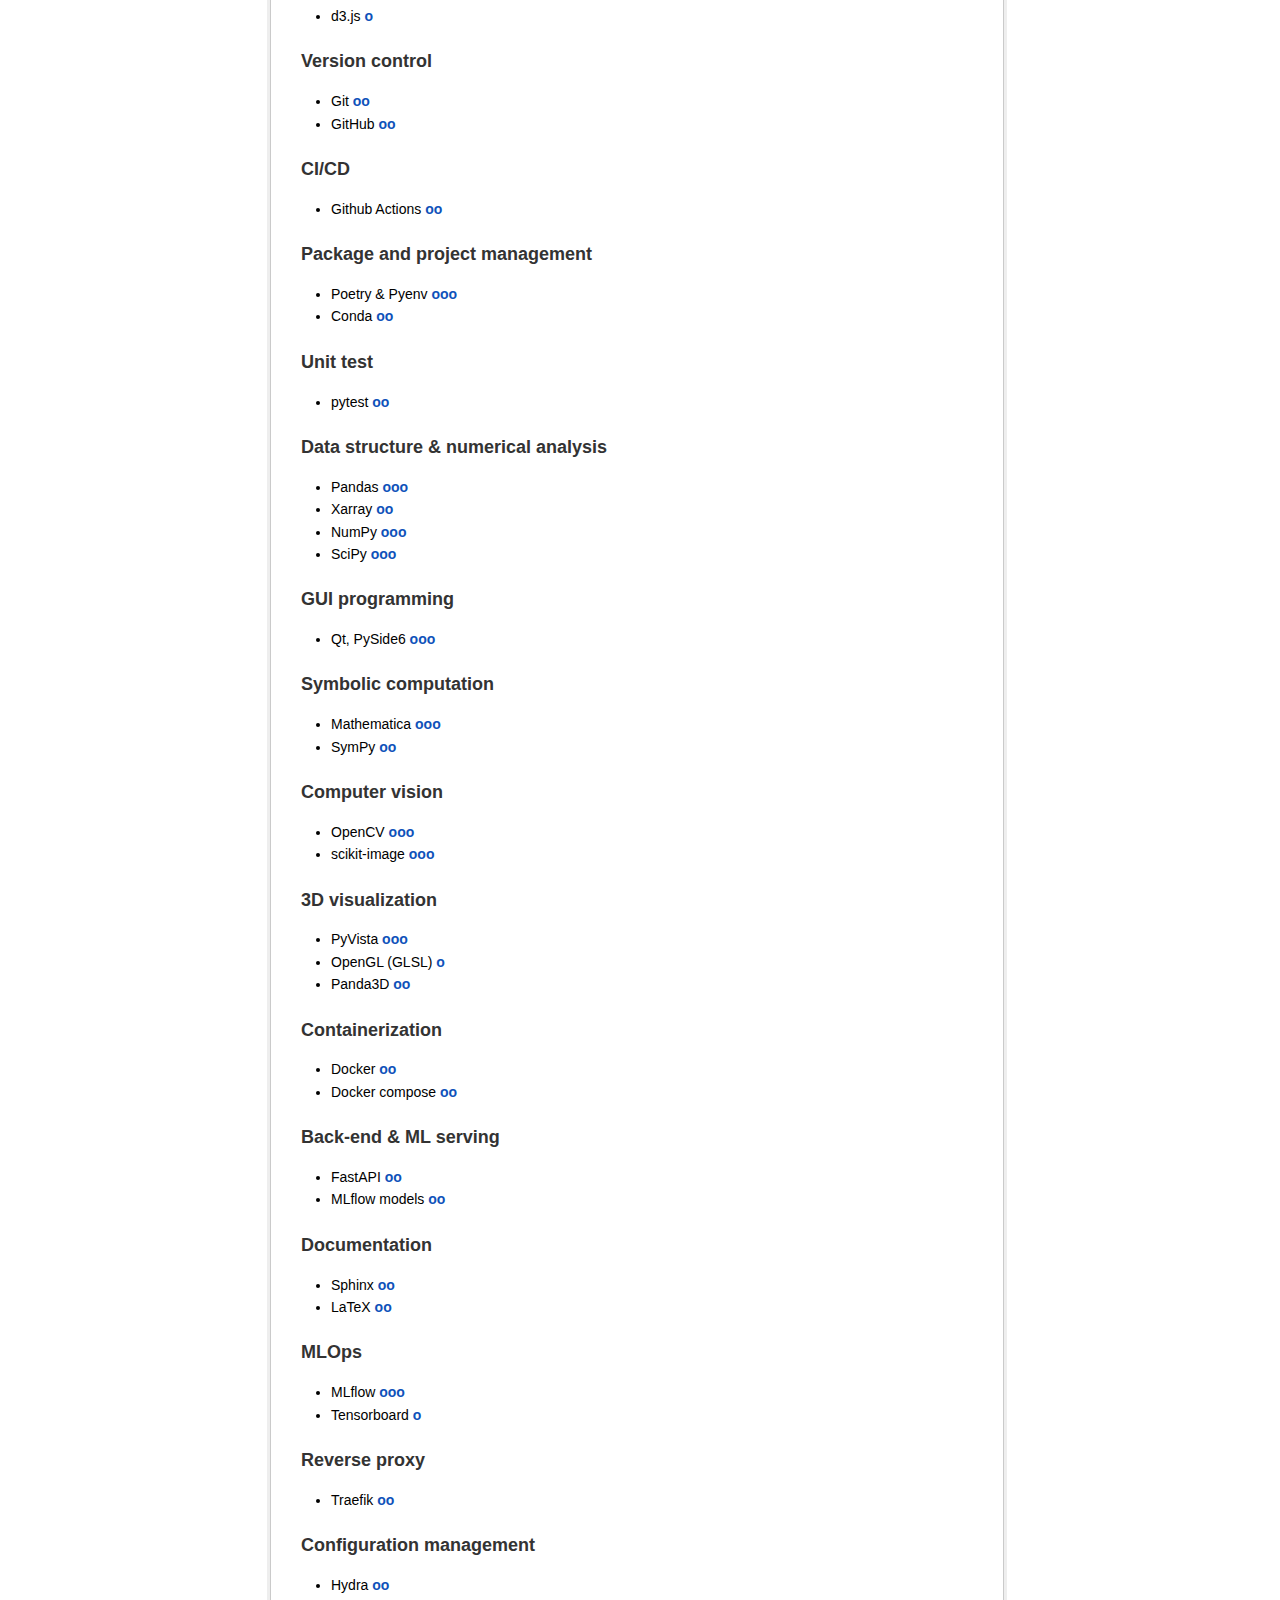
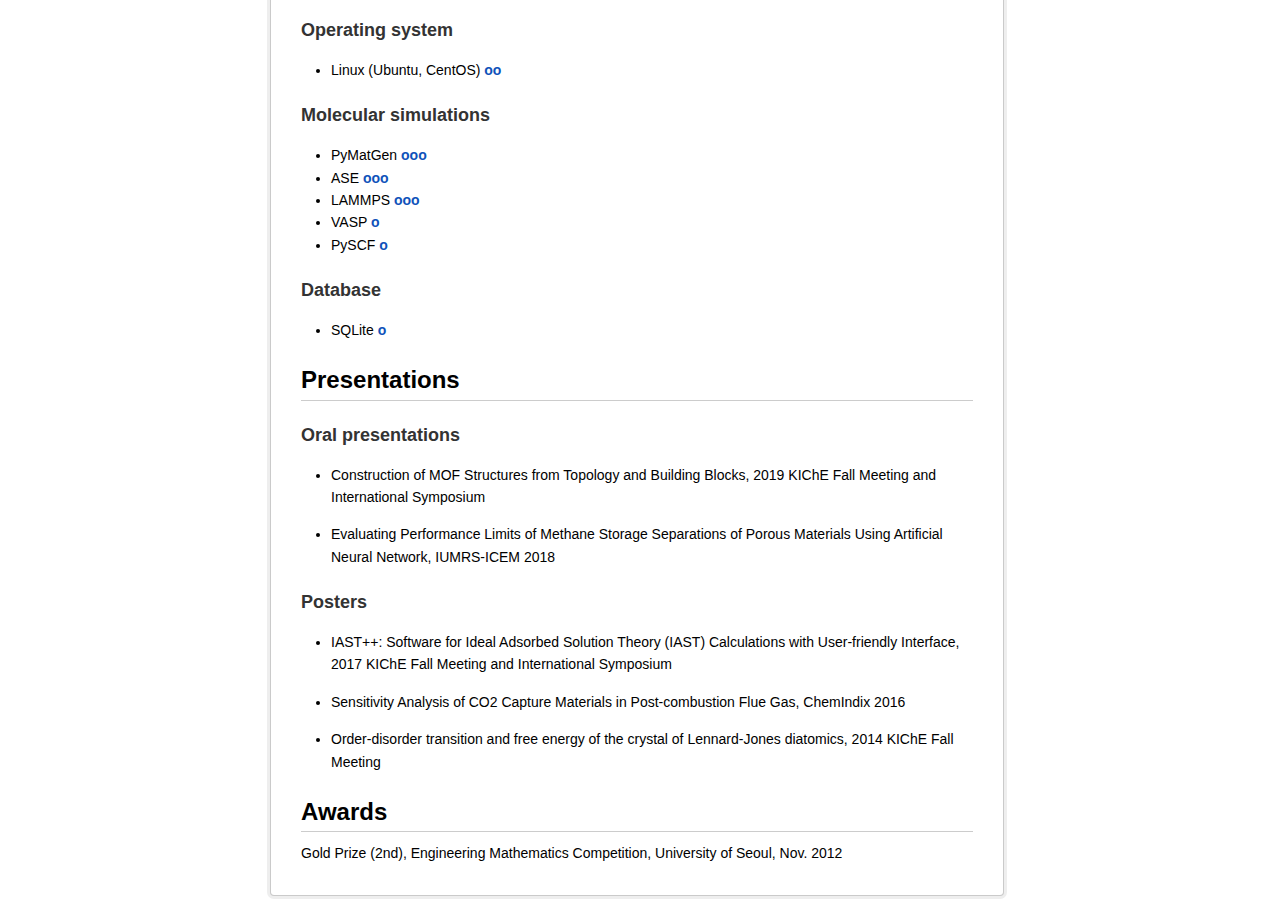
==== commit 60c20821: "Change project title" ====
--- a/Curriculum Vitae - Sangwon Lee.html
+++ b/Curriculum Vitae - Sangwon Lee.html
@@ -281,11 +281,11 @@
 a 3D visualization tool</li>
 </ul>
 <h4
-id="predicting-biodegradation-of-polymers-using-kinetics-and-bayesian-inference-2022-2023">Predicting
-biodegradation of polymers using kinetics and Bayesian inference
-(2022-2023)</h4>
-<ul>
-<li>Contributions: developed a kinetics model for polymer
+id="predicting-biodegradation-of-polymers-using-reaction-kinetics-and-bayesian-inference-2022-2023">Predicting
+biodegradation of polymers using reaction kinetics and Bayesian
+inference (2022-2023)</h4>
+<ul>
+<li>Contributions: developed a reaction kinetics model for polymer
 biodegradation, designed a Bayesian inference model, contributed to
 back-end development</li>
 </ul>
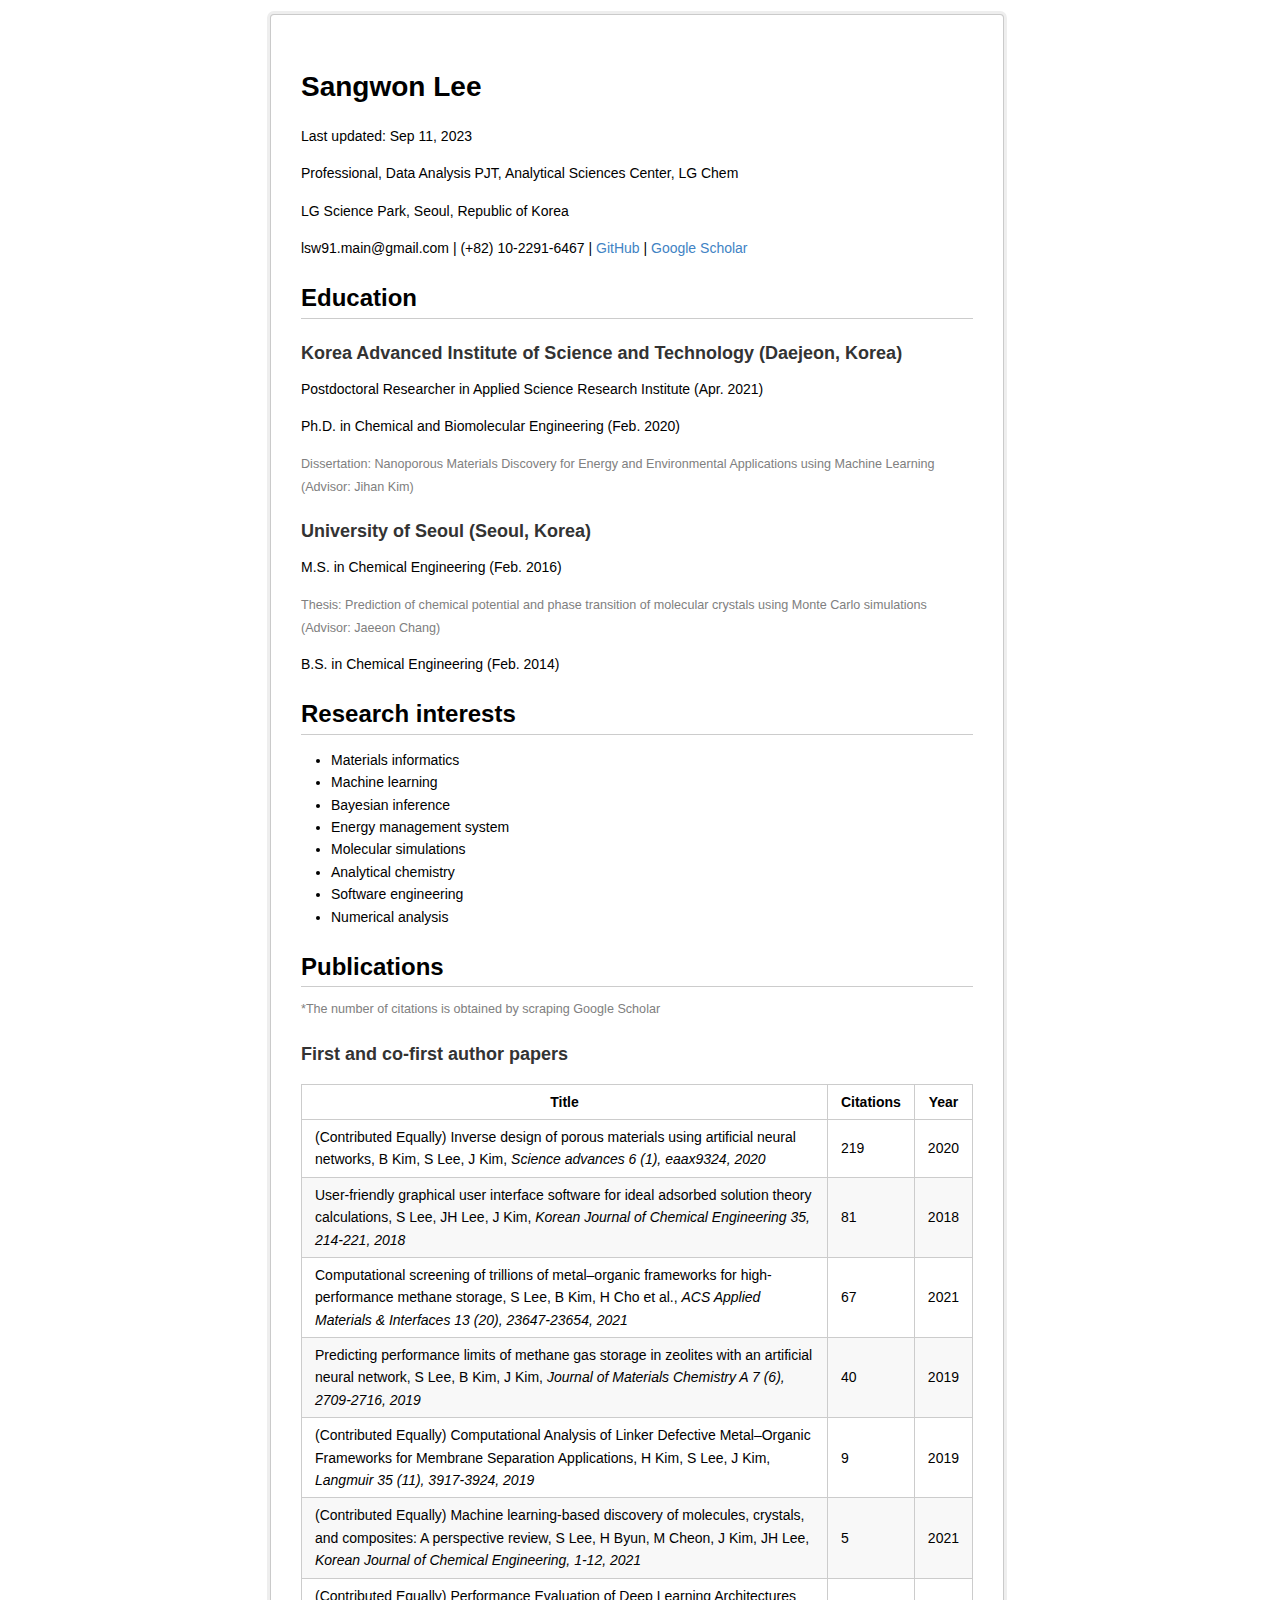
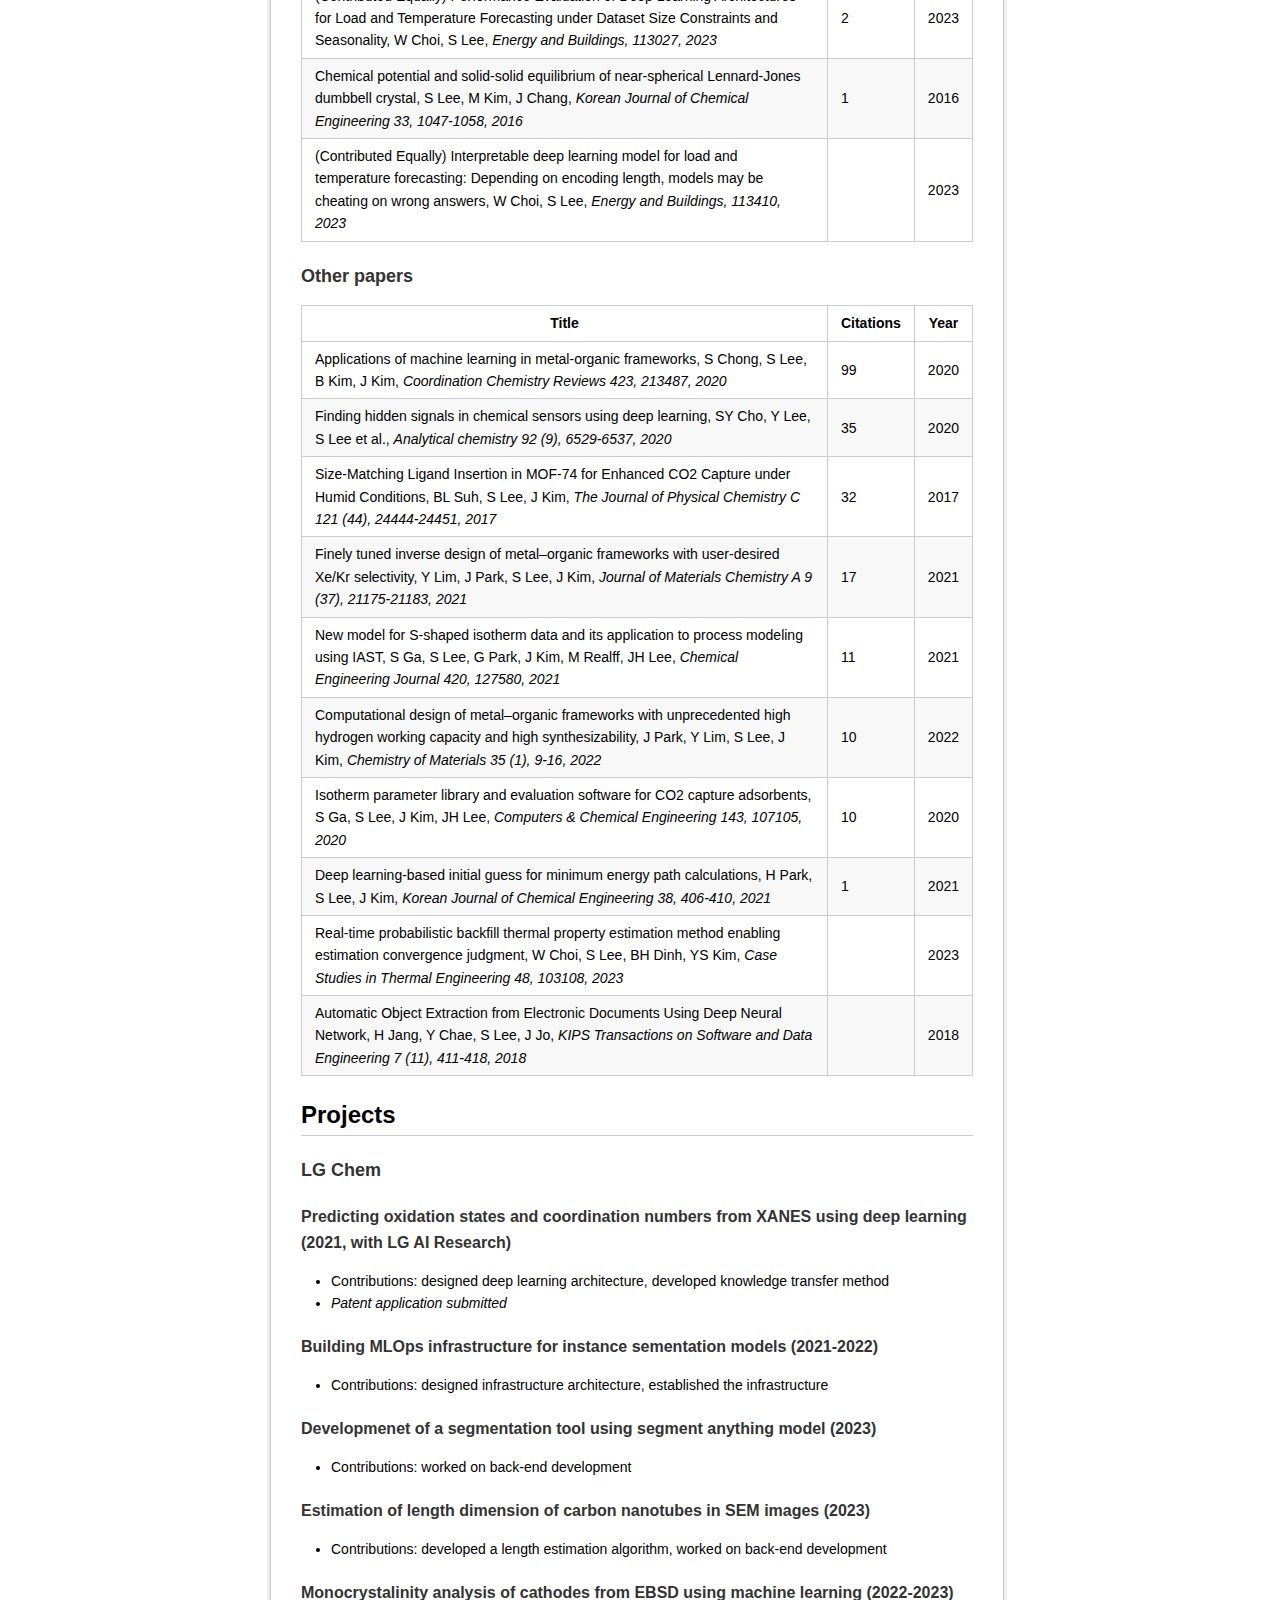
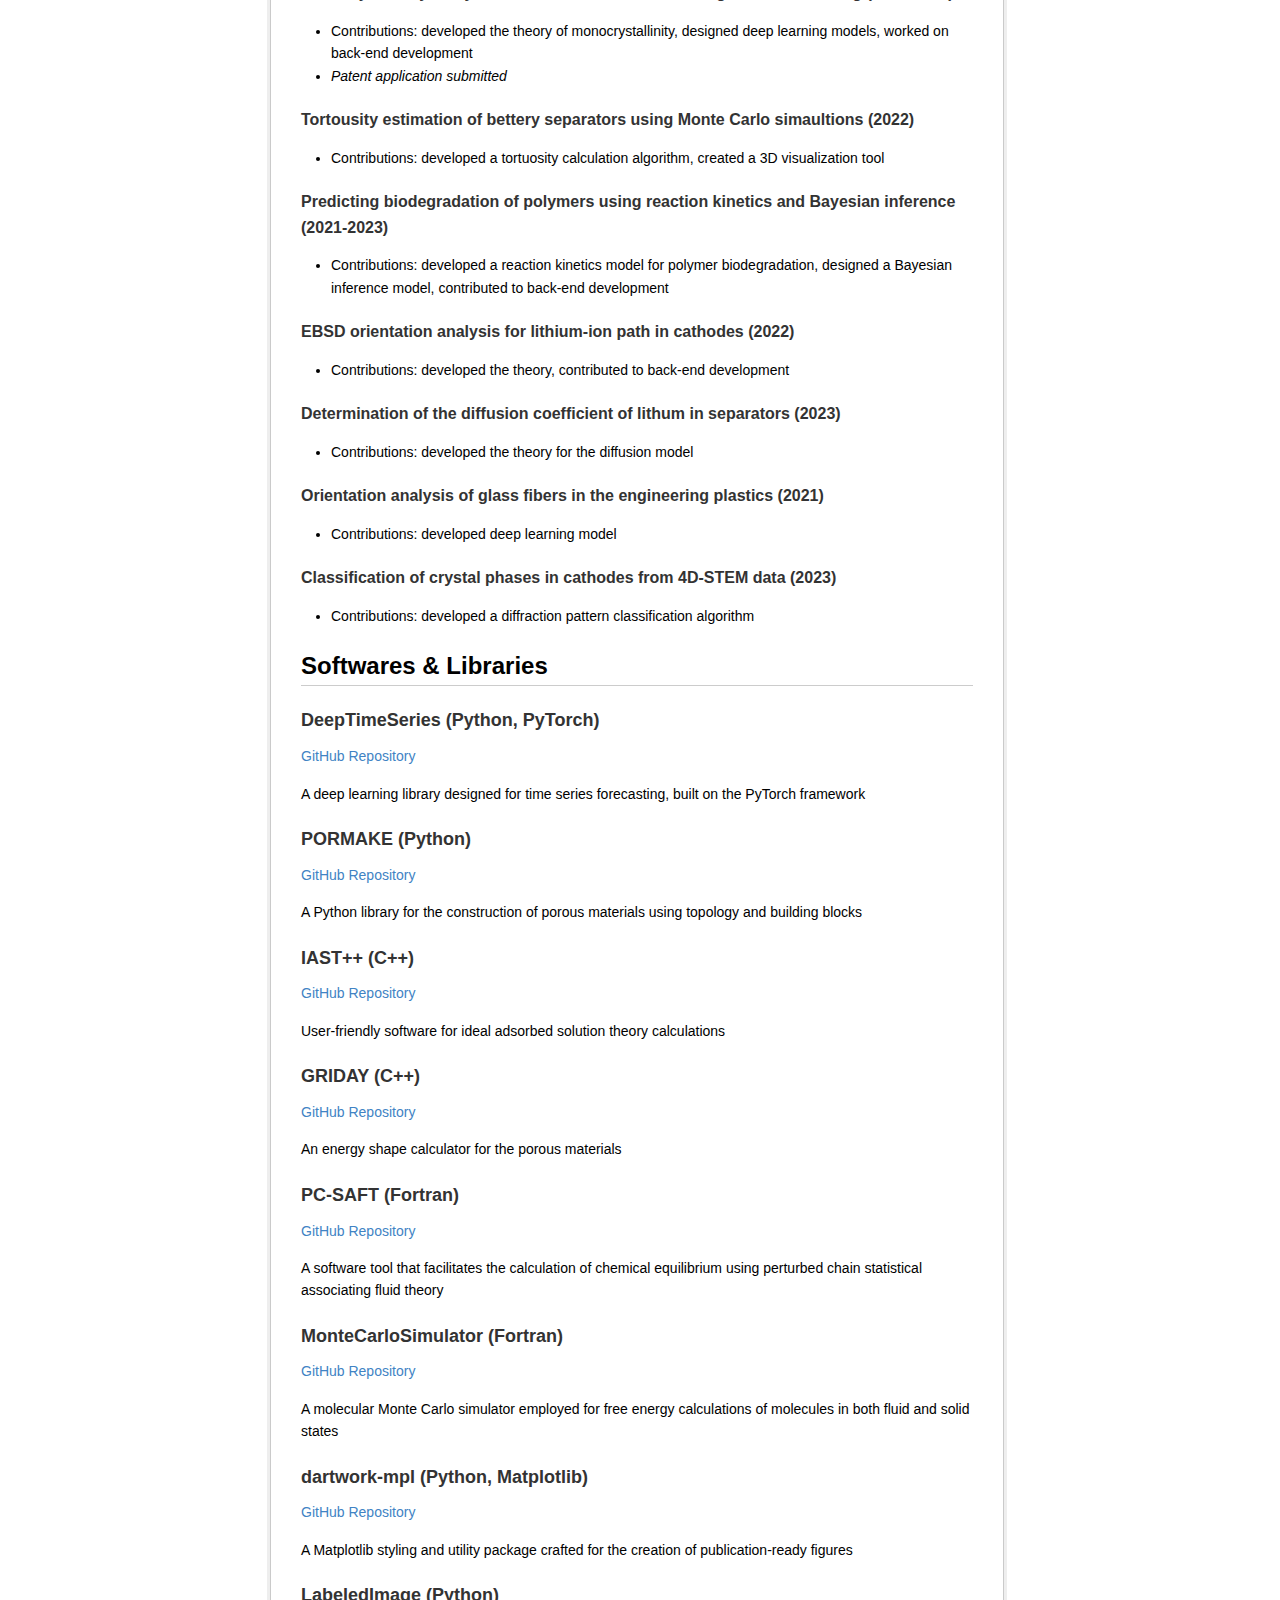
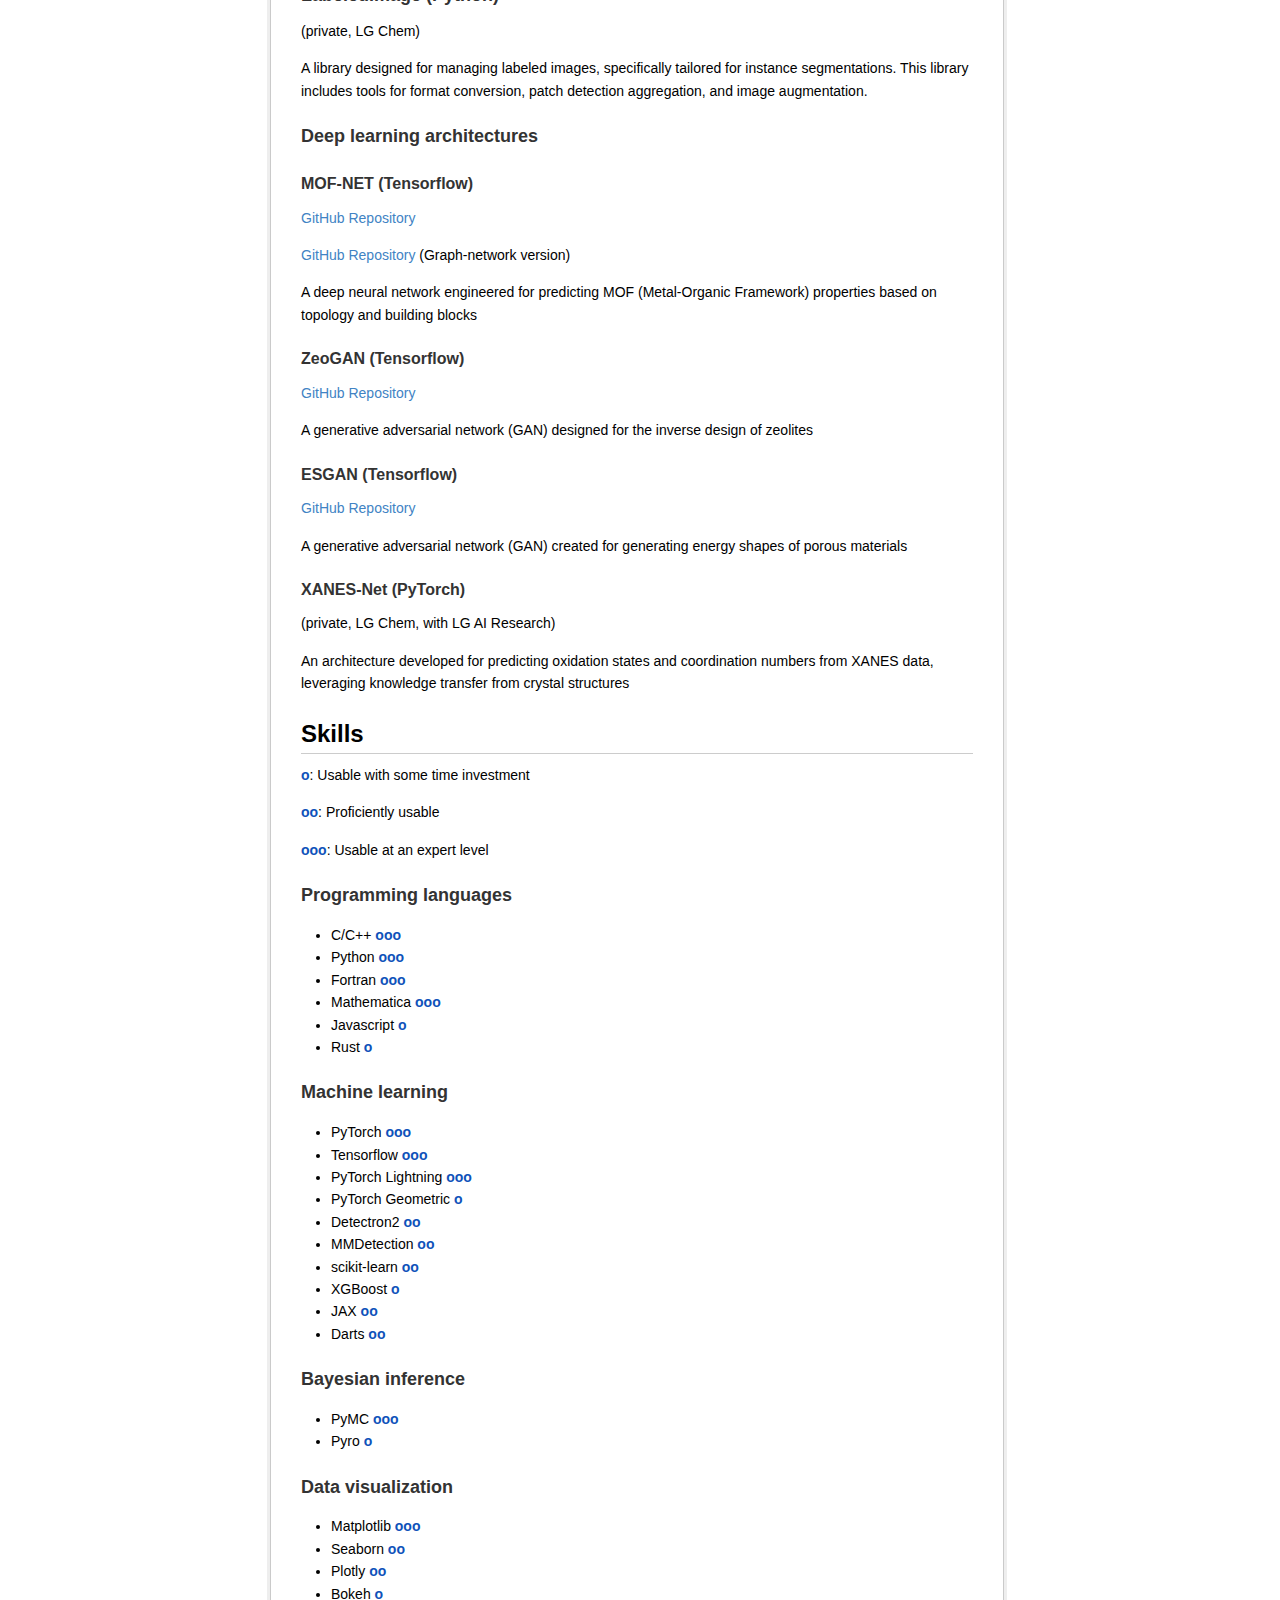
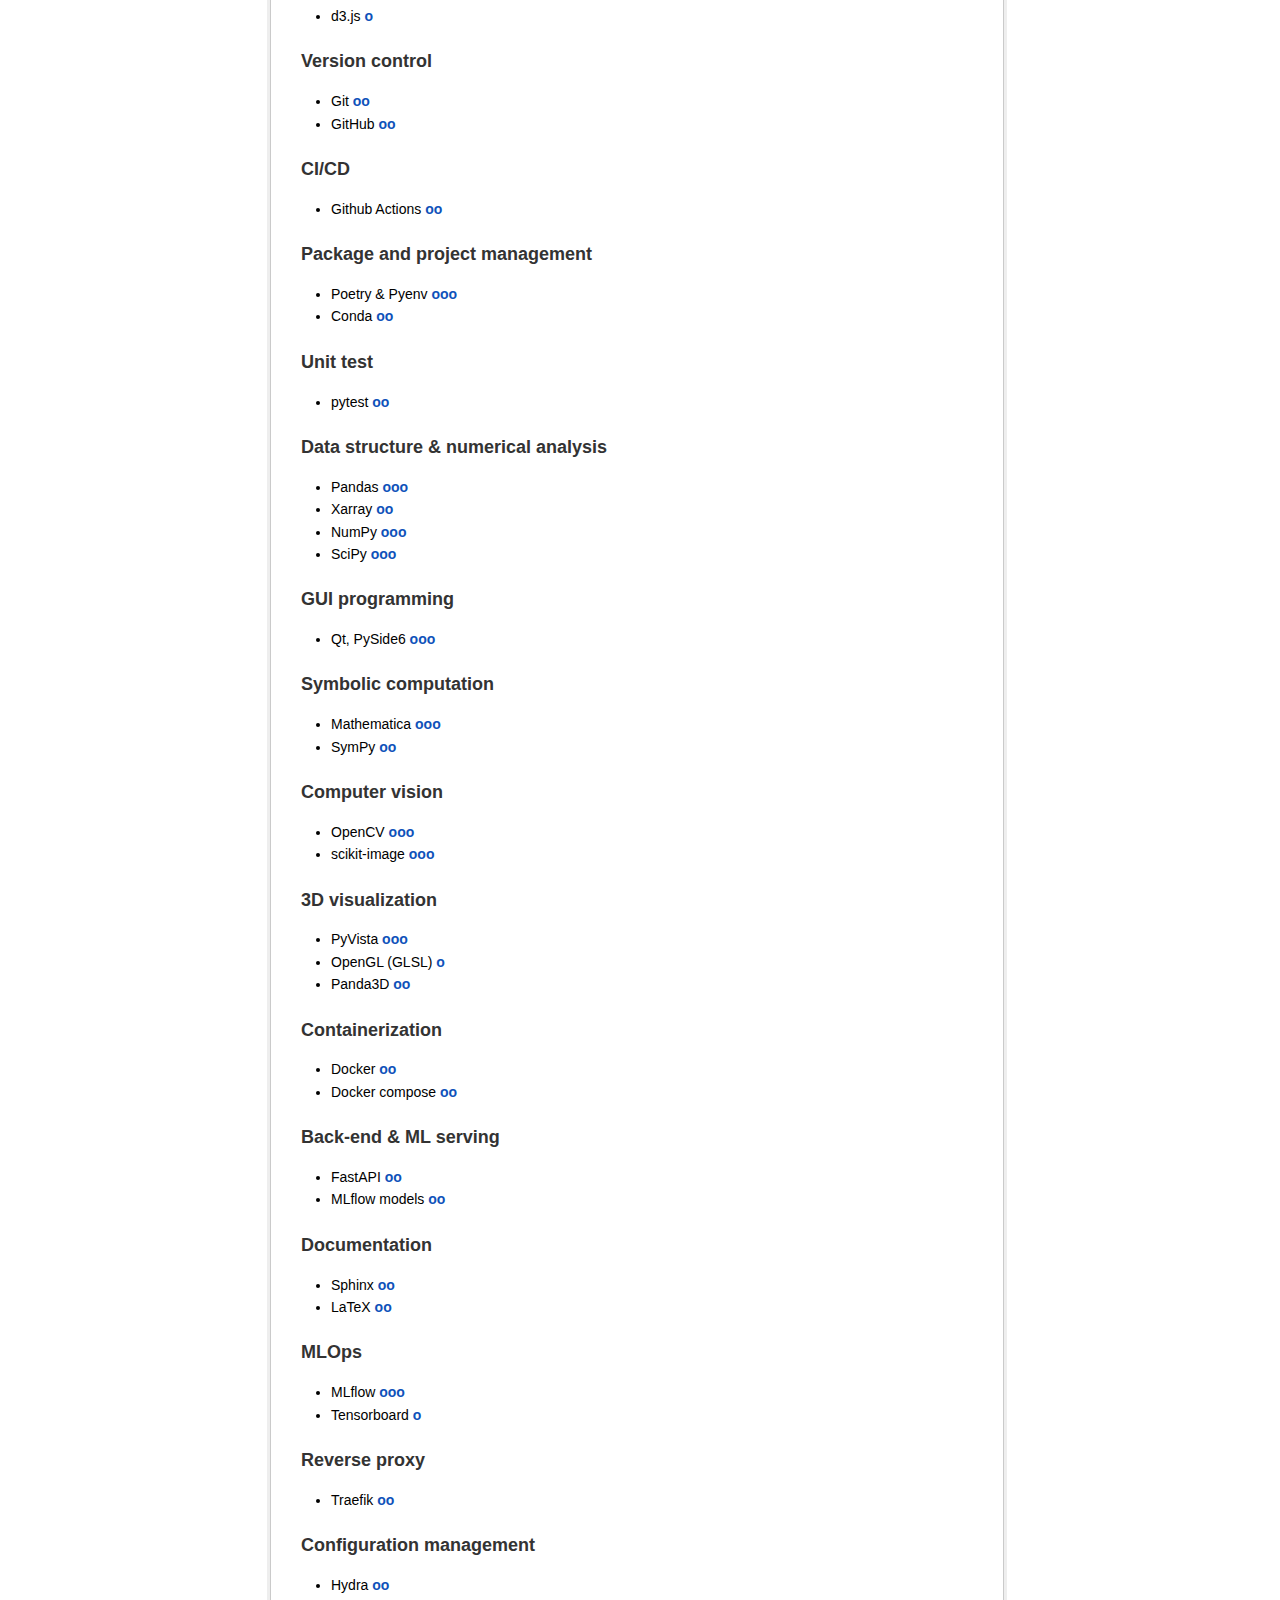
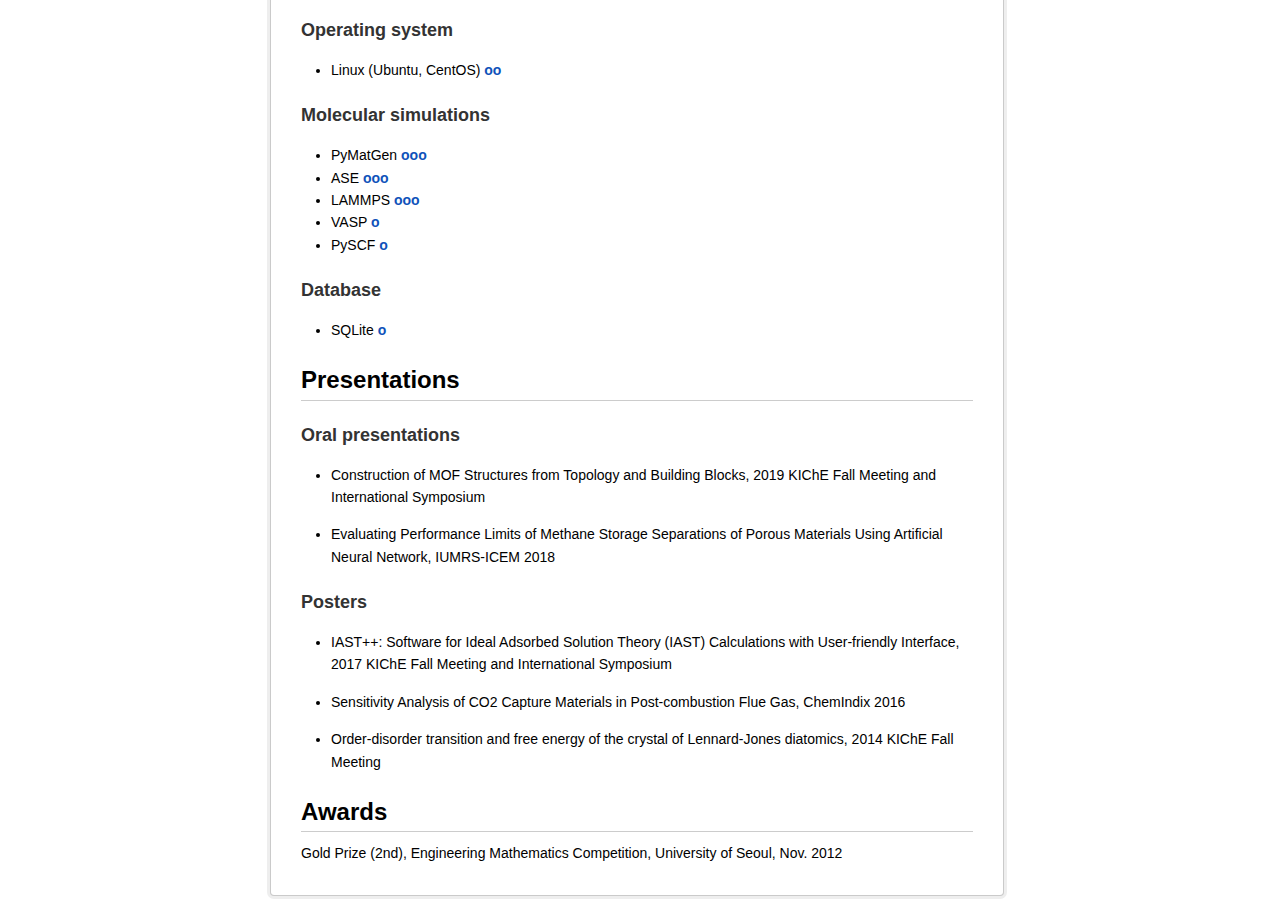
==== commit dd56860a: "Update project details" ====
--- a/Curriculum Vitae - Sangwon Lee.html
+++ b/Curriculum Vitae - Sangwon Lee.html
@@ -23,7 +23,7 @@
 <header id="title-block-header">
 <h1 class="title">Sangwon Lee</h1>
 </header>
-<p>Last updated: Sep 10, 2023</p>
+<p>Last updated: Sep 11, 2023</p>
 <p>Professional, Data Analysis PJT, Analytical Sciences Center, LG
 Chem</p>
 <p>LG Science Park, Seoul, Republic of Korea</p>
@@ -281,9 +281,9 @@
 a 3D visualization tool</li>
 </ul>
 <h4
-id="predicting-biodegradation-of-polymers-using-reaction-kinetics-and-bayesian-inference-2022-2023">Predicting
+id="predicting-biodegradation-of-polymers-using-reaction-kinetics-and-bayesian-inference-2021-2023">Predicting
 biodegradation of polymers using reaction kinetics and Bayesian
-inference (2022-2023)</h4>
+inference (2021-2023)</h4>
 <ul>
 <li>Contributions: developed a reaction kinetics model for polymer
 biodegradation, designed a Bayesian inference model, contributed to
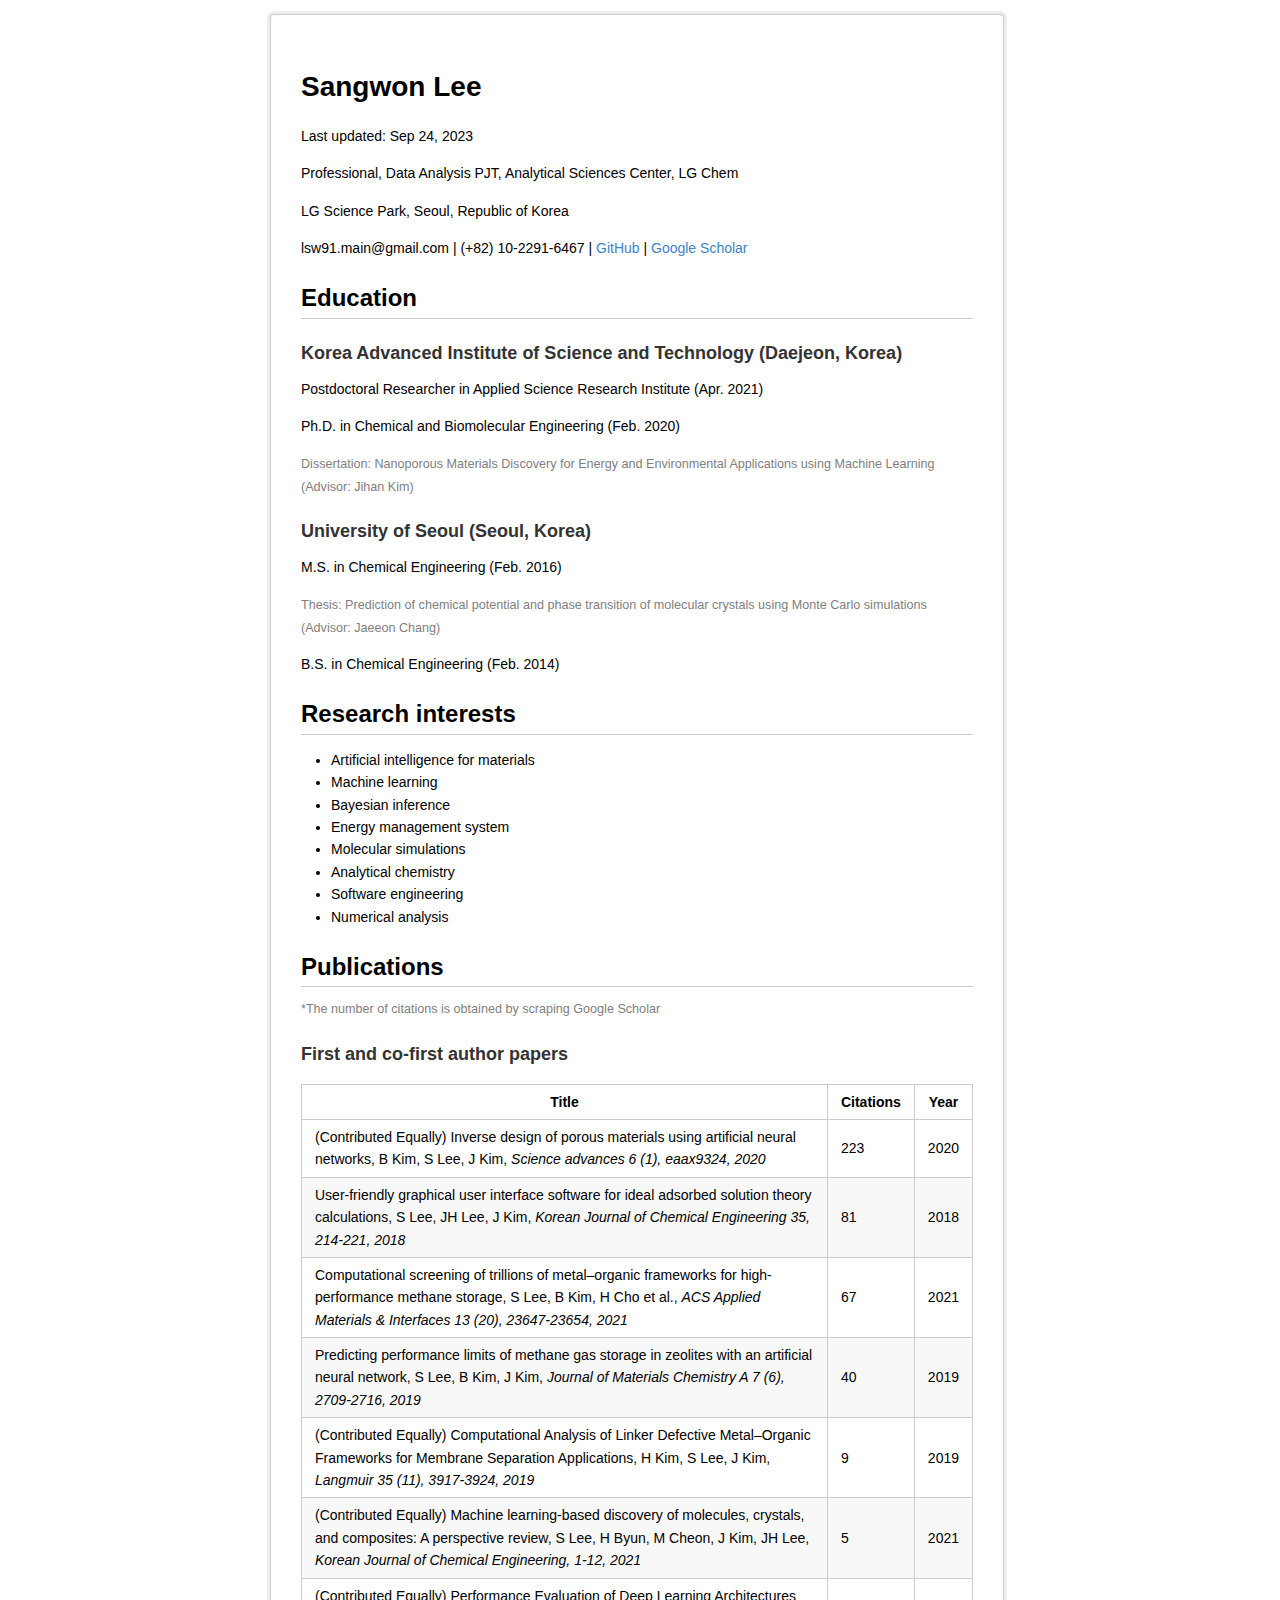
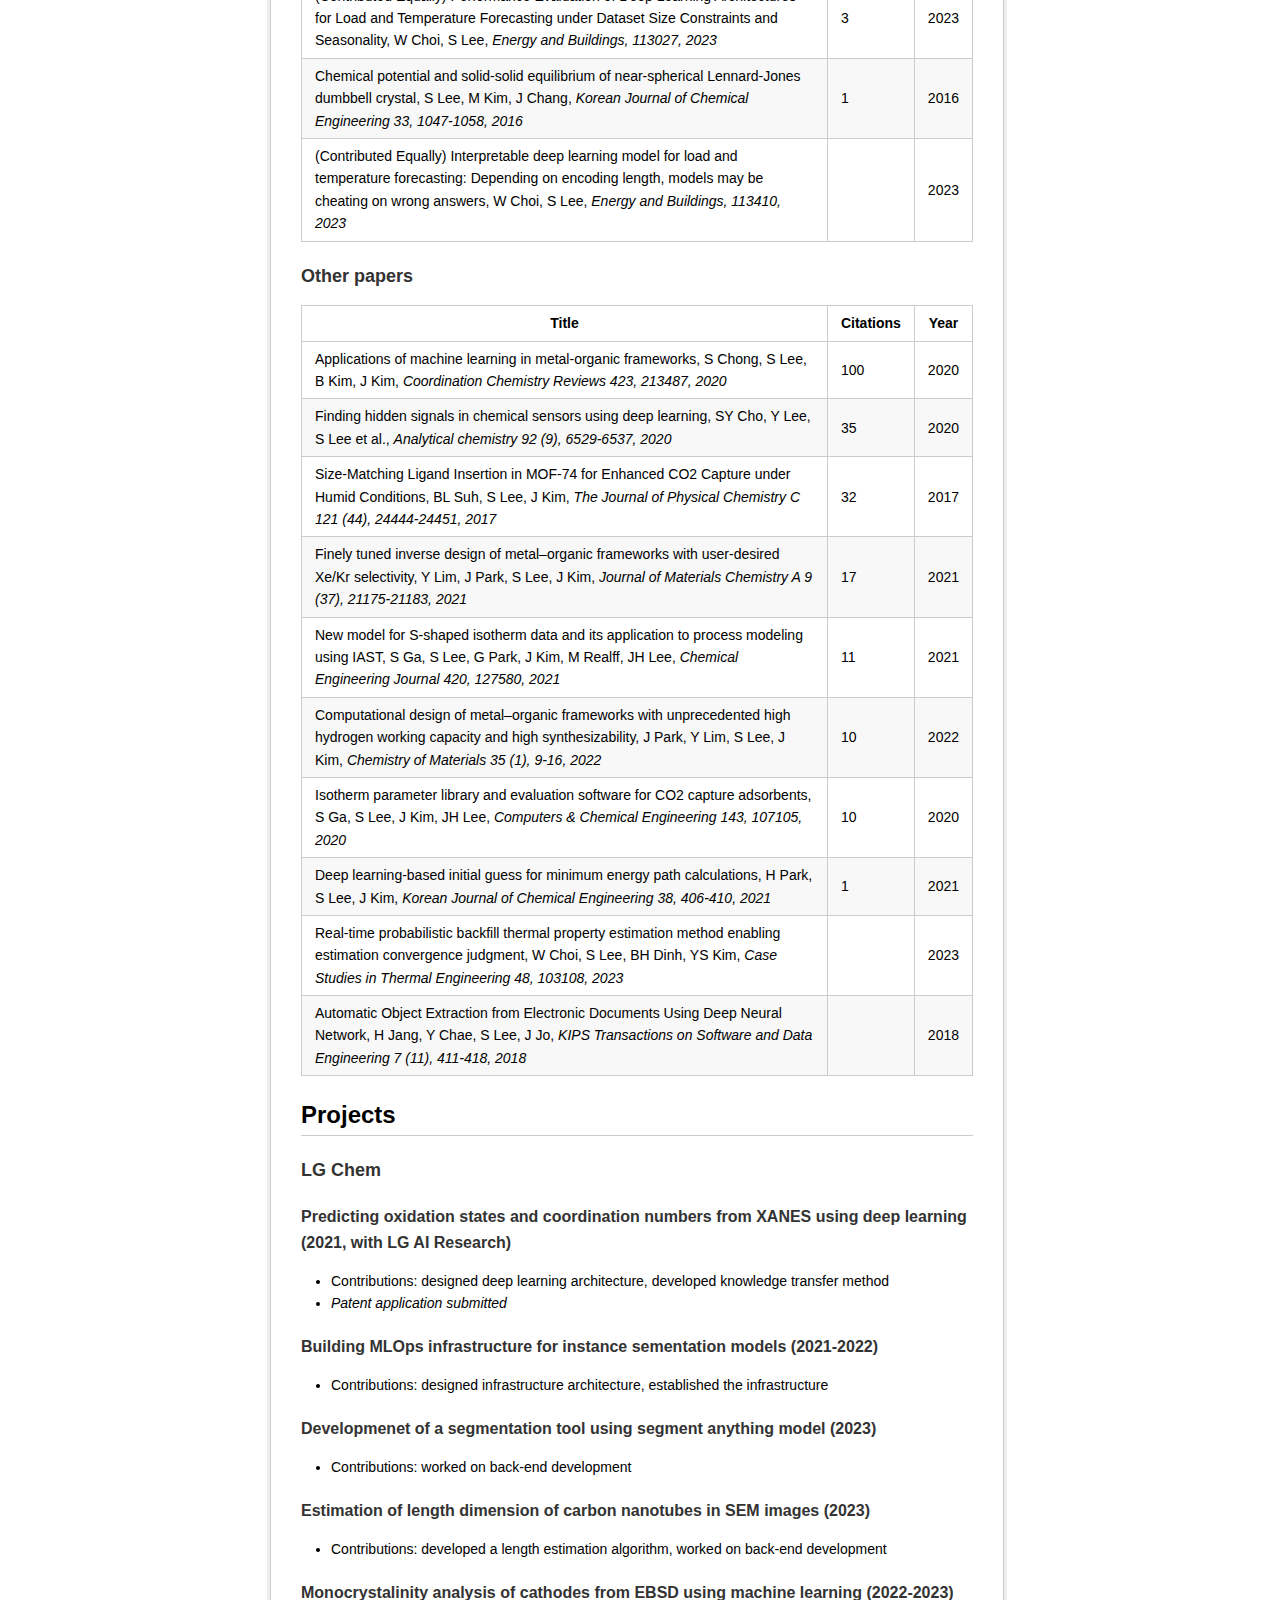
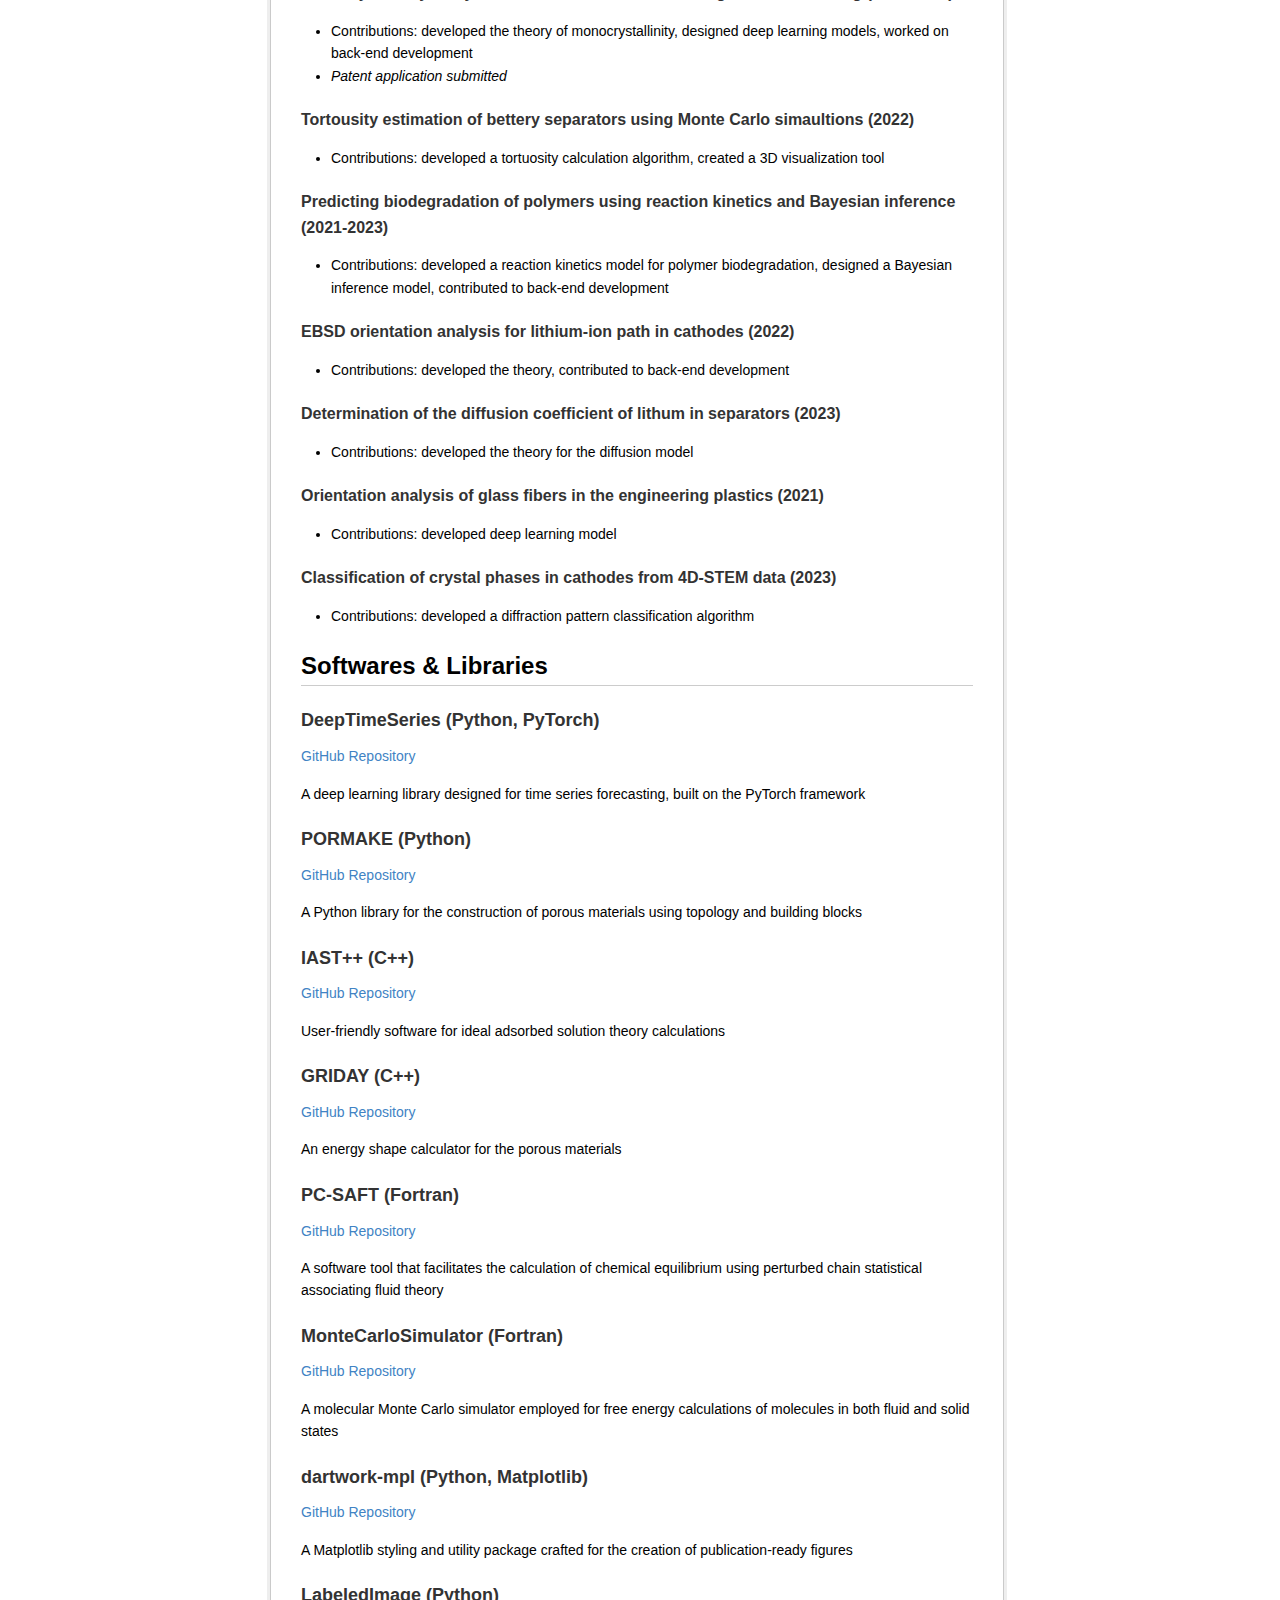
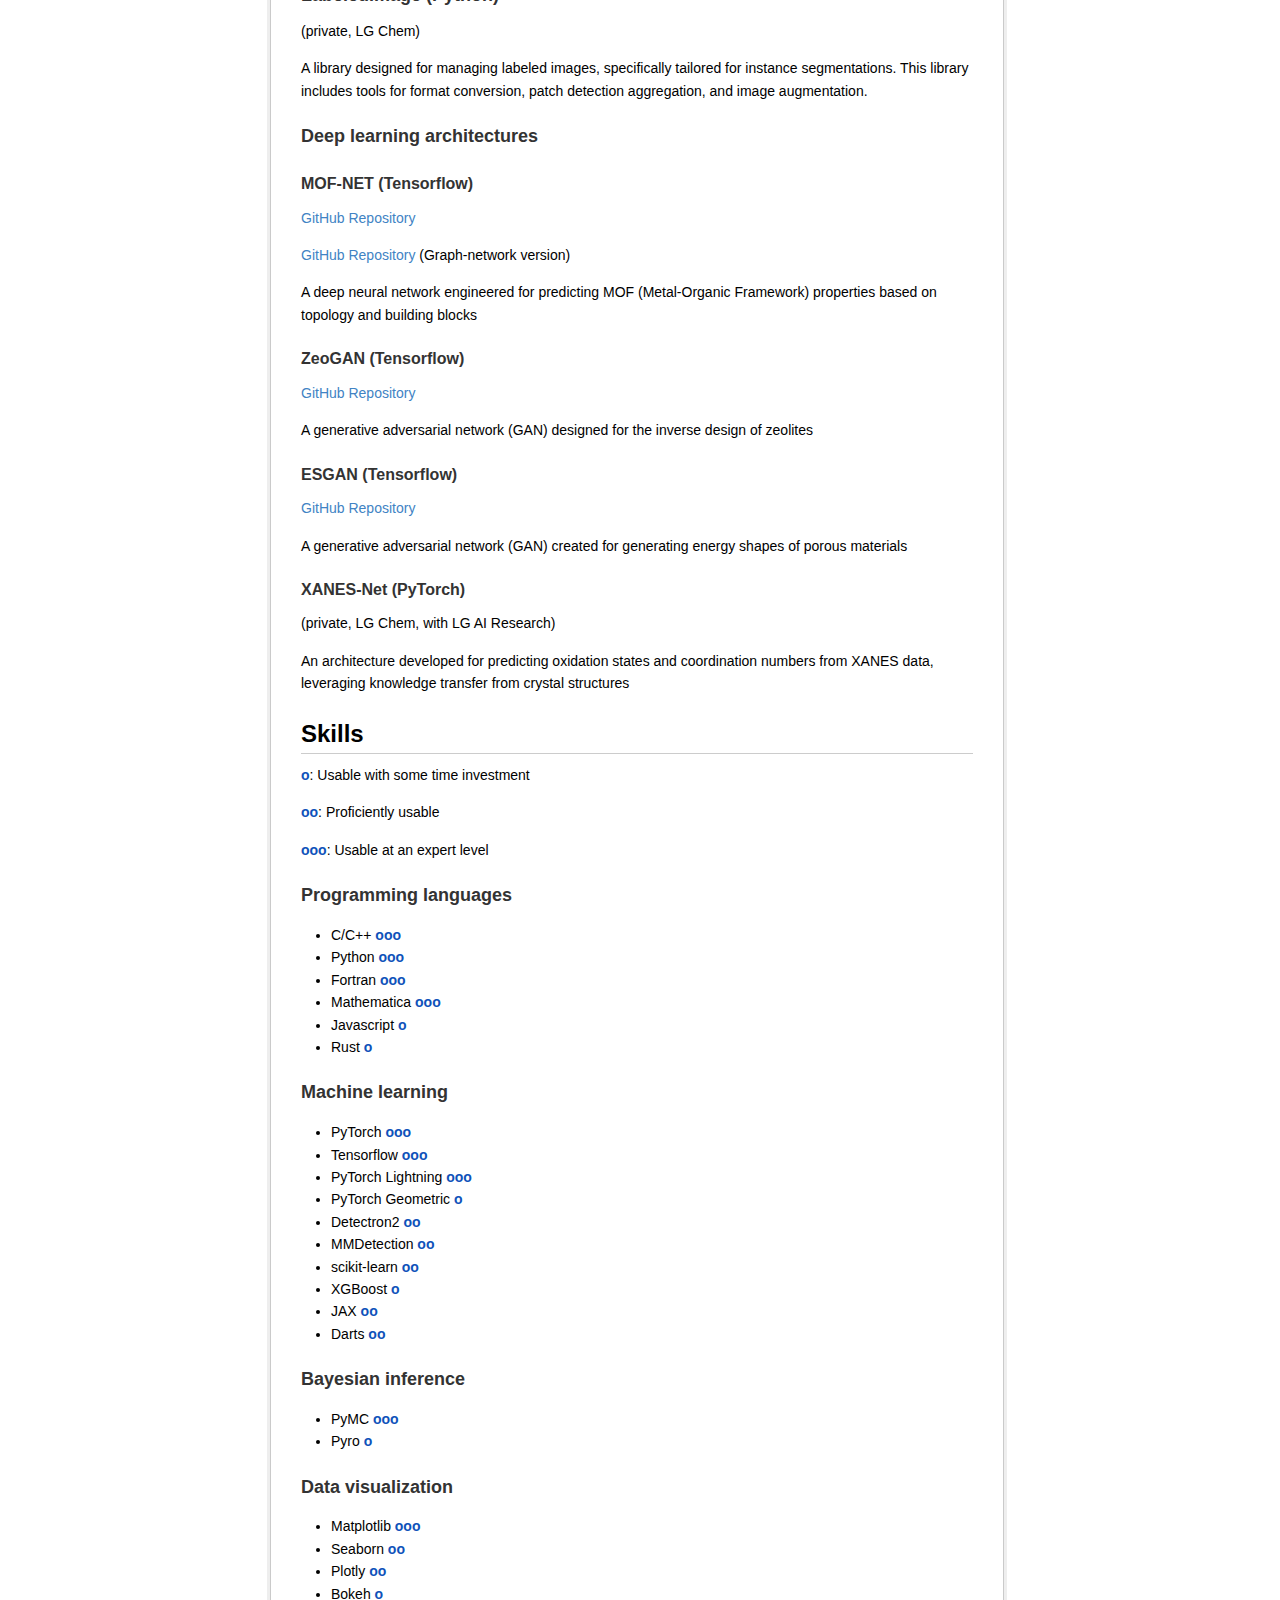
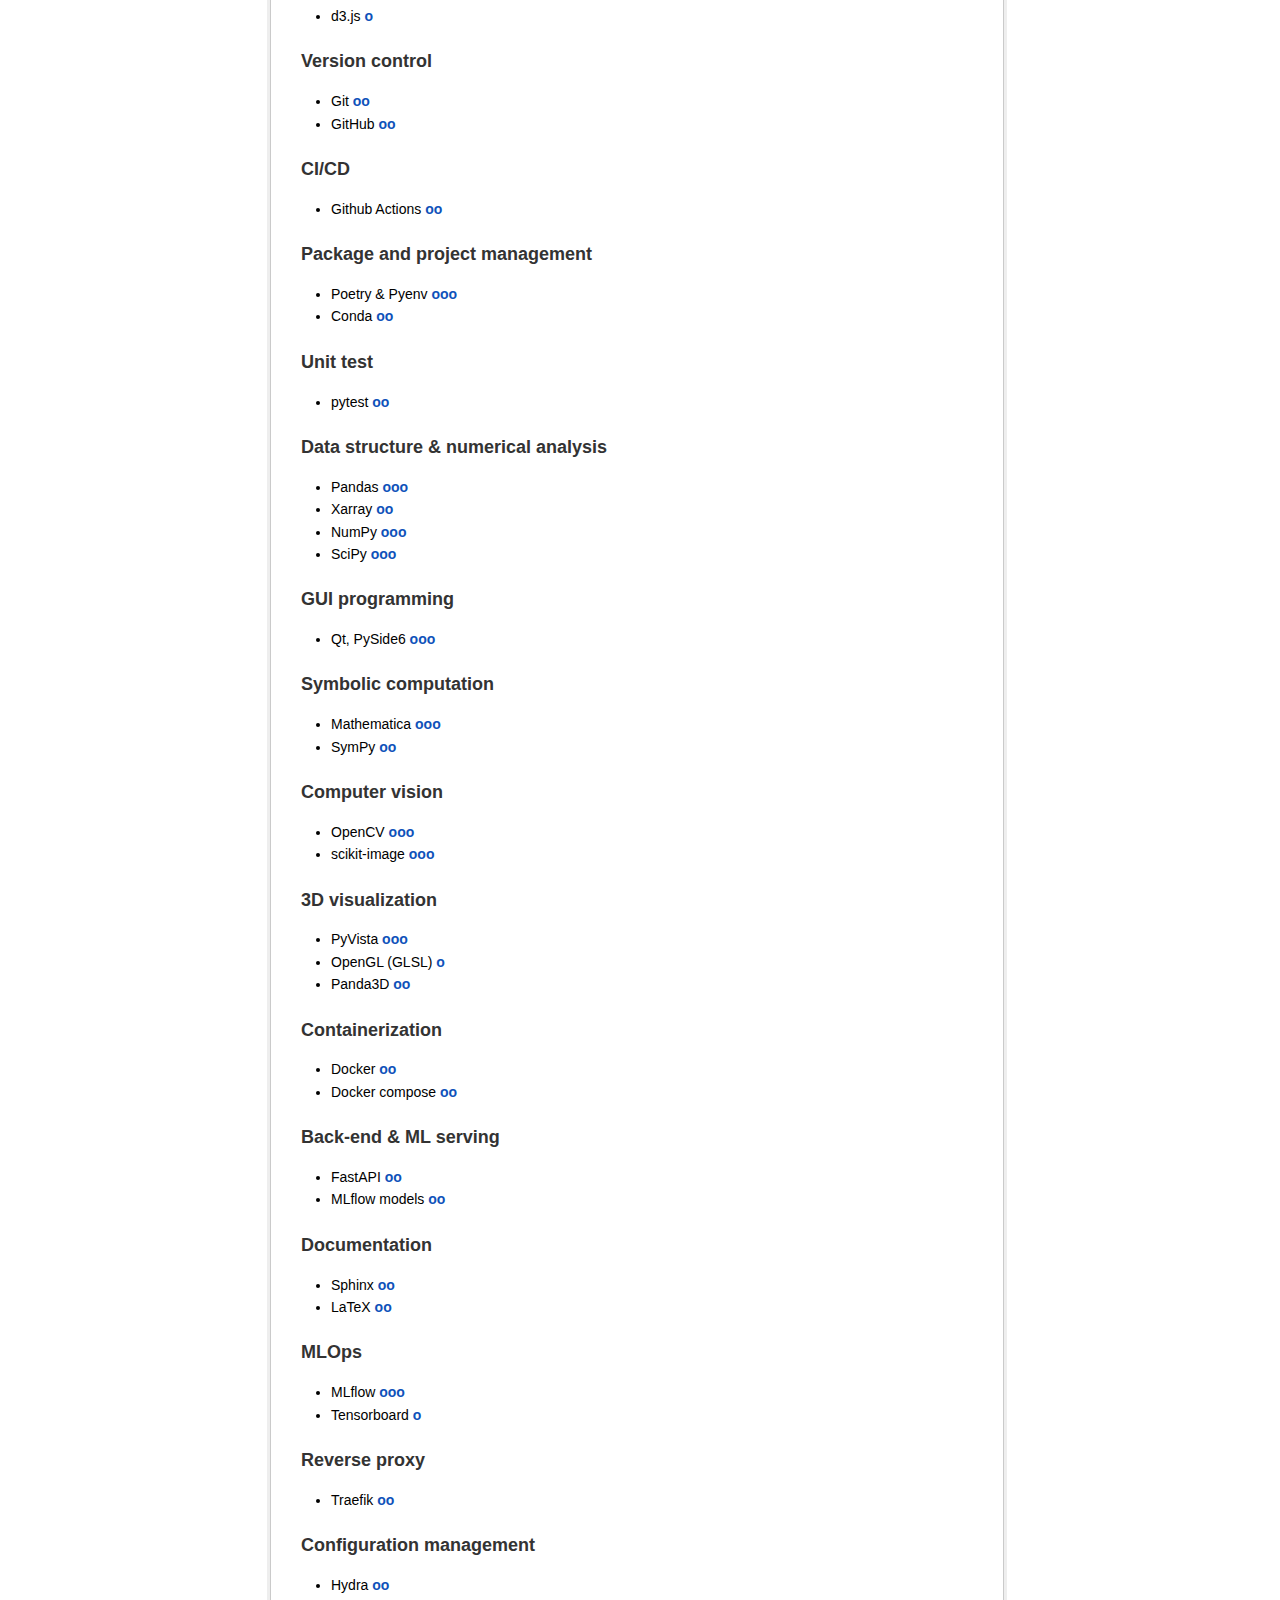
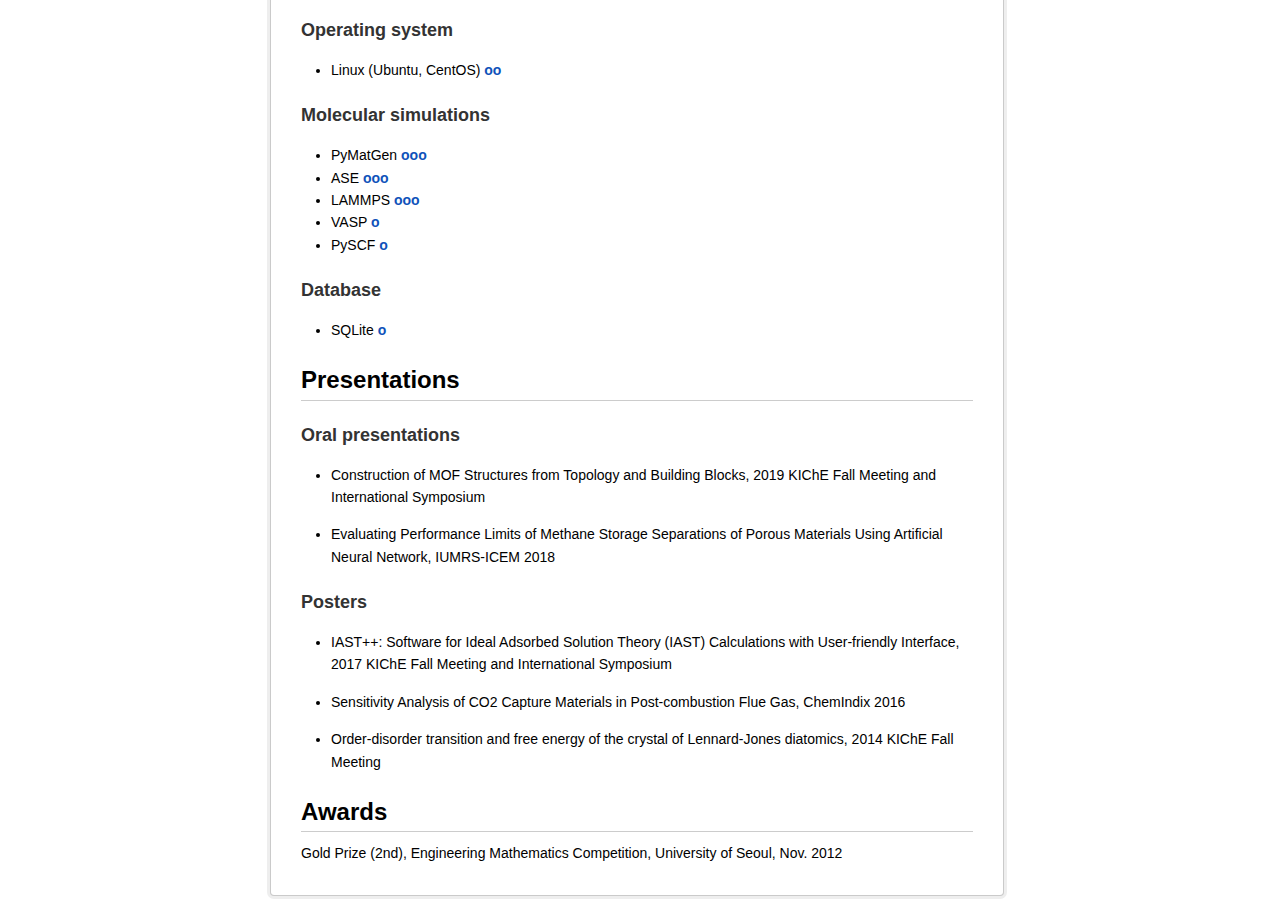
==== commit 7bcf4562: "Update CV" ====
--- a/Curriculum Vitae - Sangwon Lee.html
+++ b/Curriculum Vitae - Sangwon Lee.html
@@ -23,7 +23,7 @@
 <header id="title-block-header">
 <h1 class="title">Sangwon Lee</h1>
 </header>
-<p>Last updated: Sep 11, 2023</p>
+<p>Last updated: Sep 24, 2023</p>
 <p>Professional, Data Analysis PJT, Analytical Sciences Center, LG
 Chem</p>
 <p>LG Science Park, Seoul, Republic of Korea</p>
@@ -50,7 +50,7 @@
 <p>B.S. in Chemical Engineering (Feb. 2014)</p>
 <h2 id="research-interests">Research interests</h2>
 <ul>
-<li>Materials informatics</li>
+<li>Artificial intelligence for materials</li>
 <li>Machine learning</li>
 <li>Bayesian inference</li>
 <li>Energy management system</li>
@@ -82,7 +82,7 @@
 <td>(Contributed Equally) Inverse design of porous materials using
 artificial neural networks, B Kim, S Lee, J Kim, <em>Science advances 6
 (1), eaax9324, 2020</em></td>
-<td>219</td>
+<td>223</td>
 <td>2020</td>
 </tr>
 <tr class="even">
@@ -126,7 +126,7 @@
 Architectures for Load and Temperature Forecasting under Dataset Size
 Constraints and Seasonality, W Choi, S Lee, <em>Energy and Buildings,
 113027, 2023</em></td>
-<td>2</td>
+<td>3</td>
 <td>2023</td>
 </tr>
 <tr class="even">
@@ -165,7 +165,7 @@
 <td>Applications of machine learning in metal-organic frameworks, S
 Chong, S Lee, B Kim, J Kim, <em>Coordination Chemistry Reviews 423,
 213487, 2020</em></td>
-<td>99</td>
+<td>100</td>
 <td>2020</td>
 </tr>
 <tr class="even">
